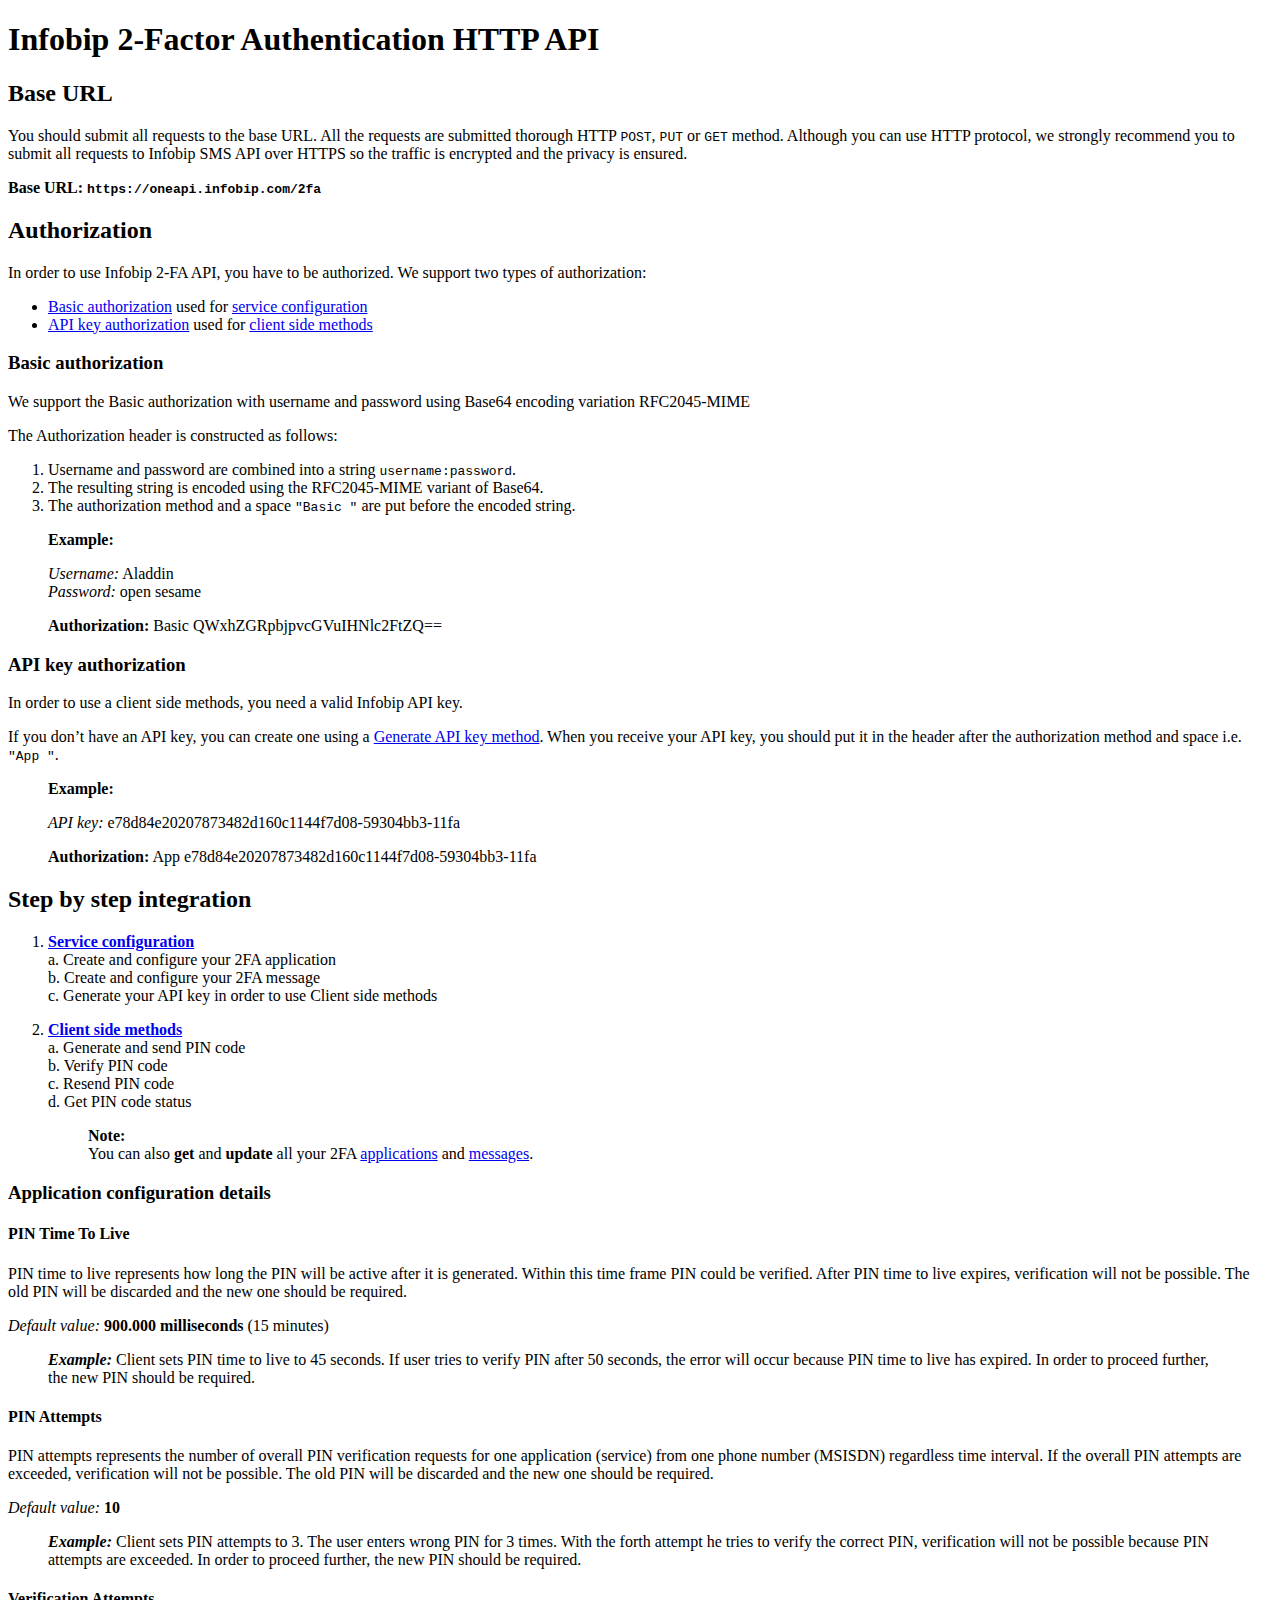
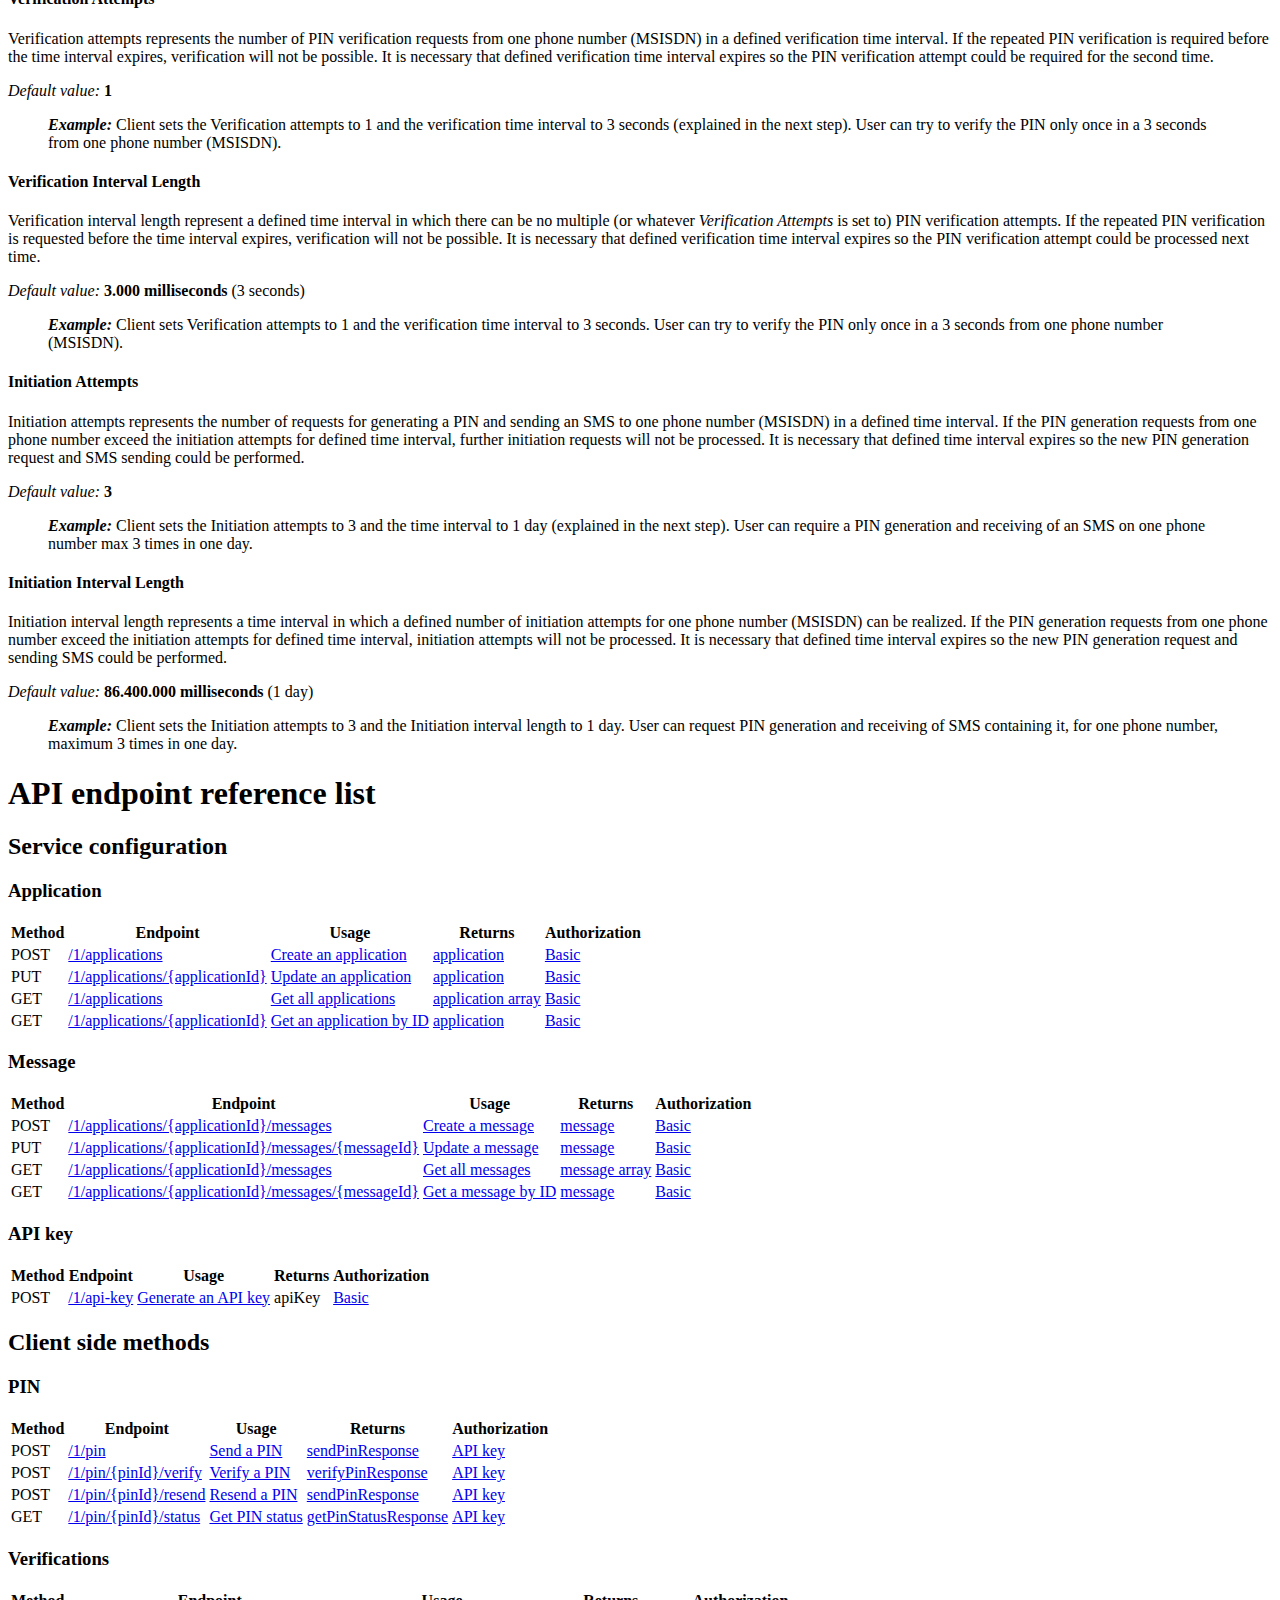
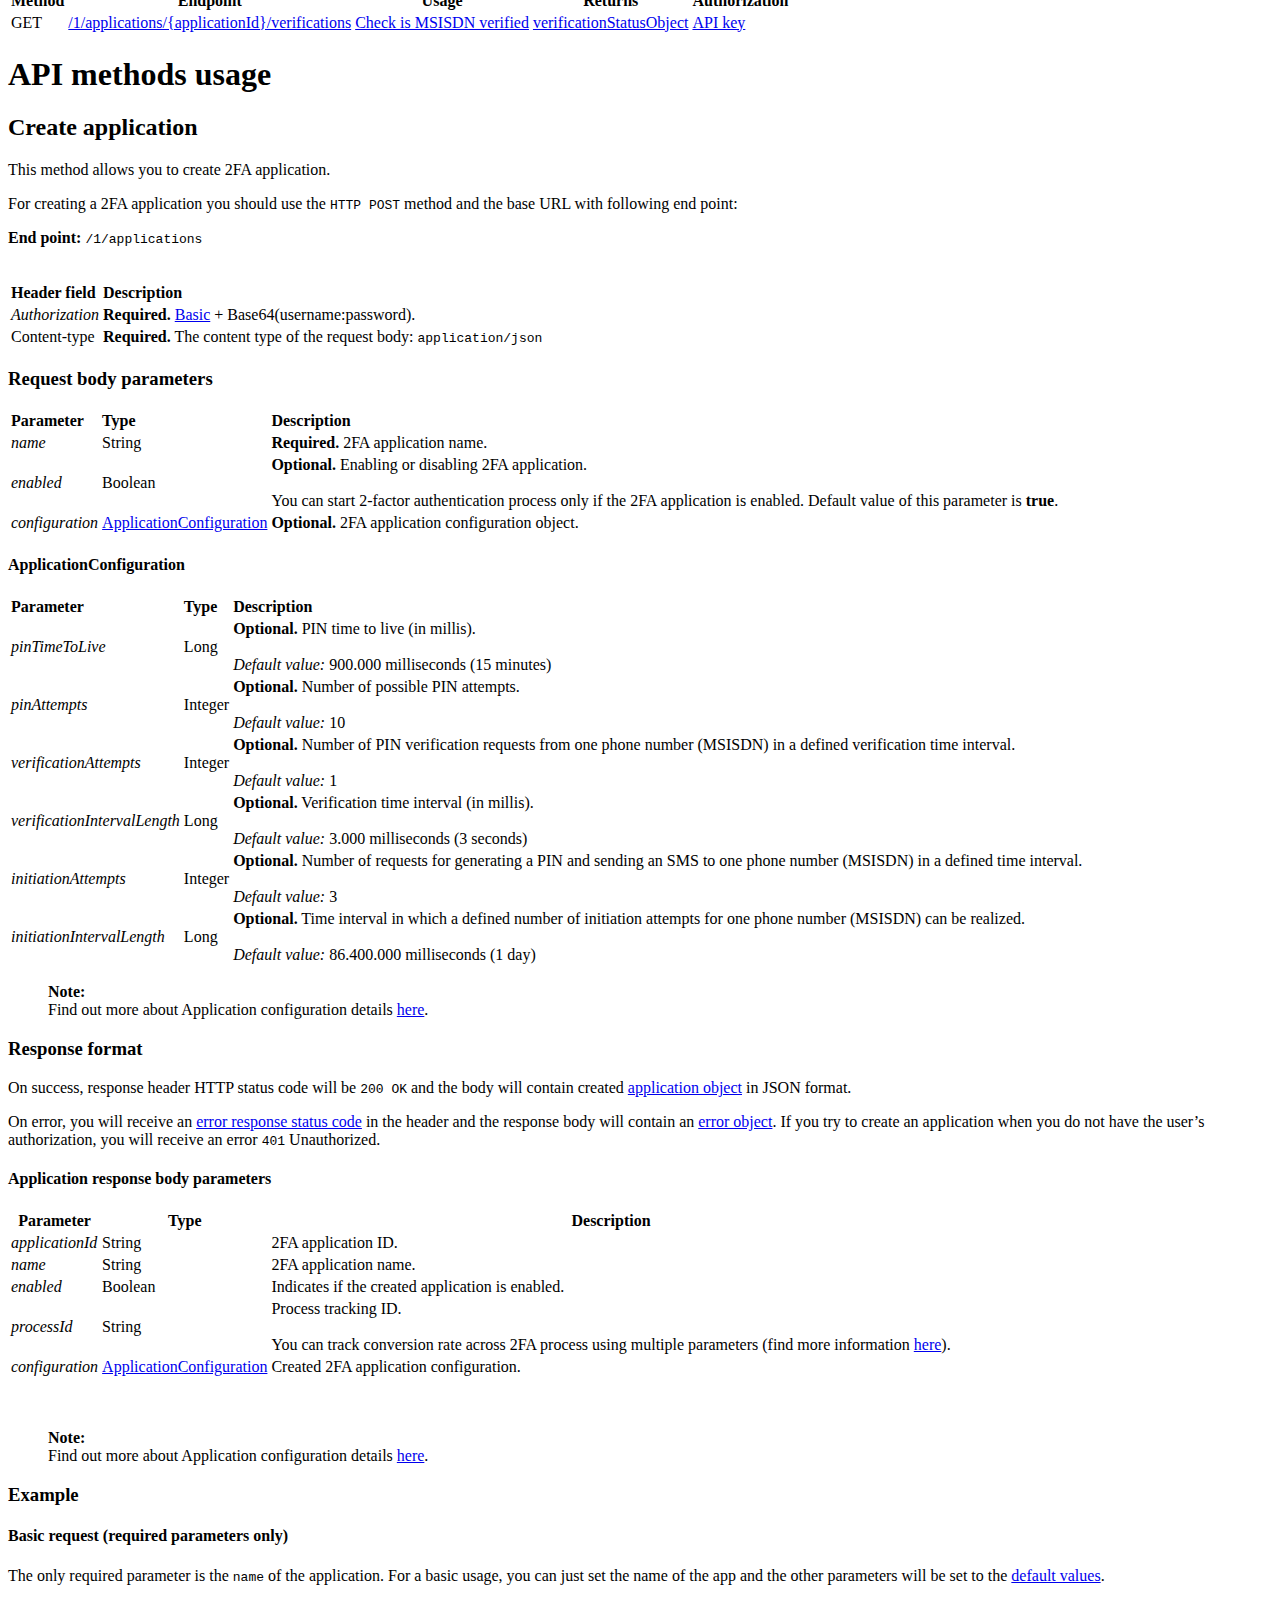
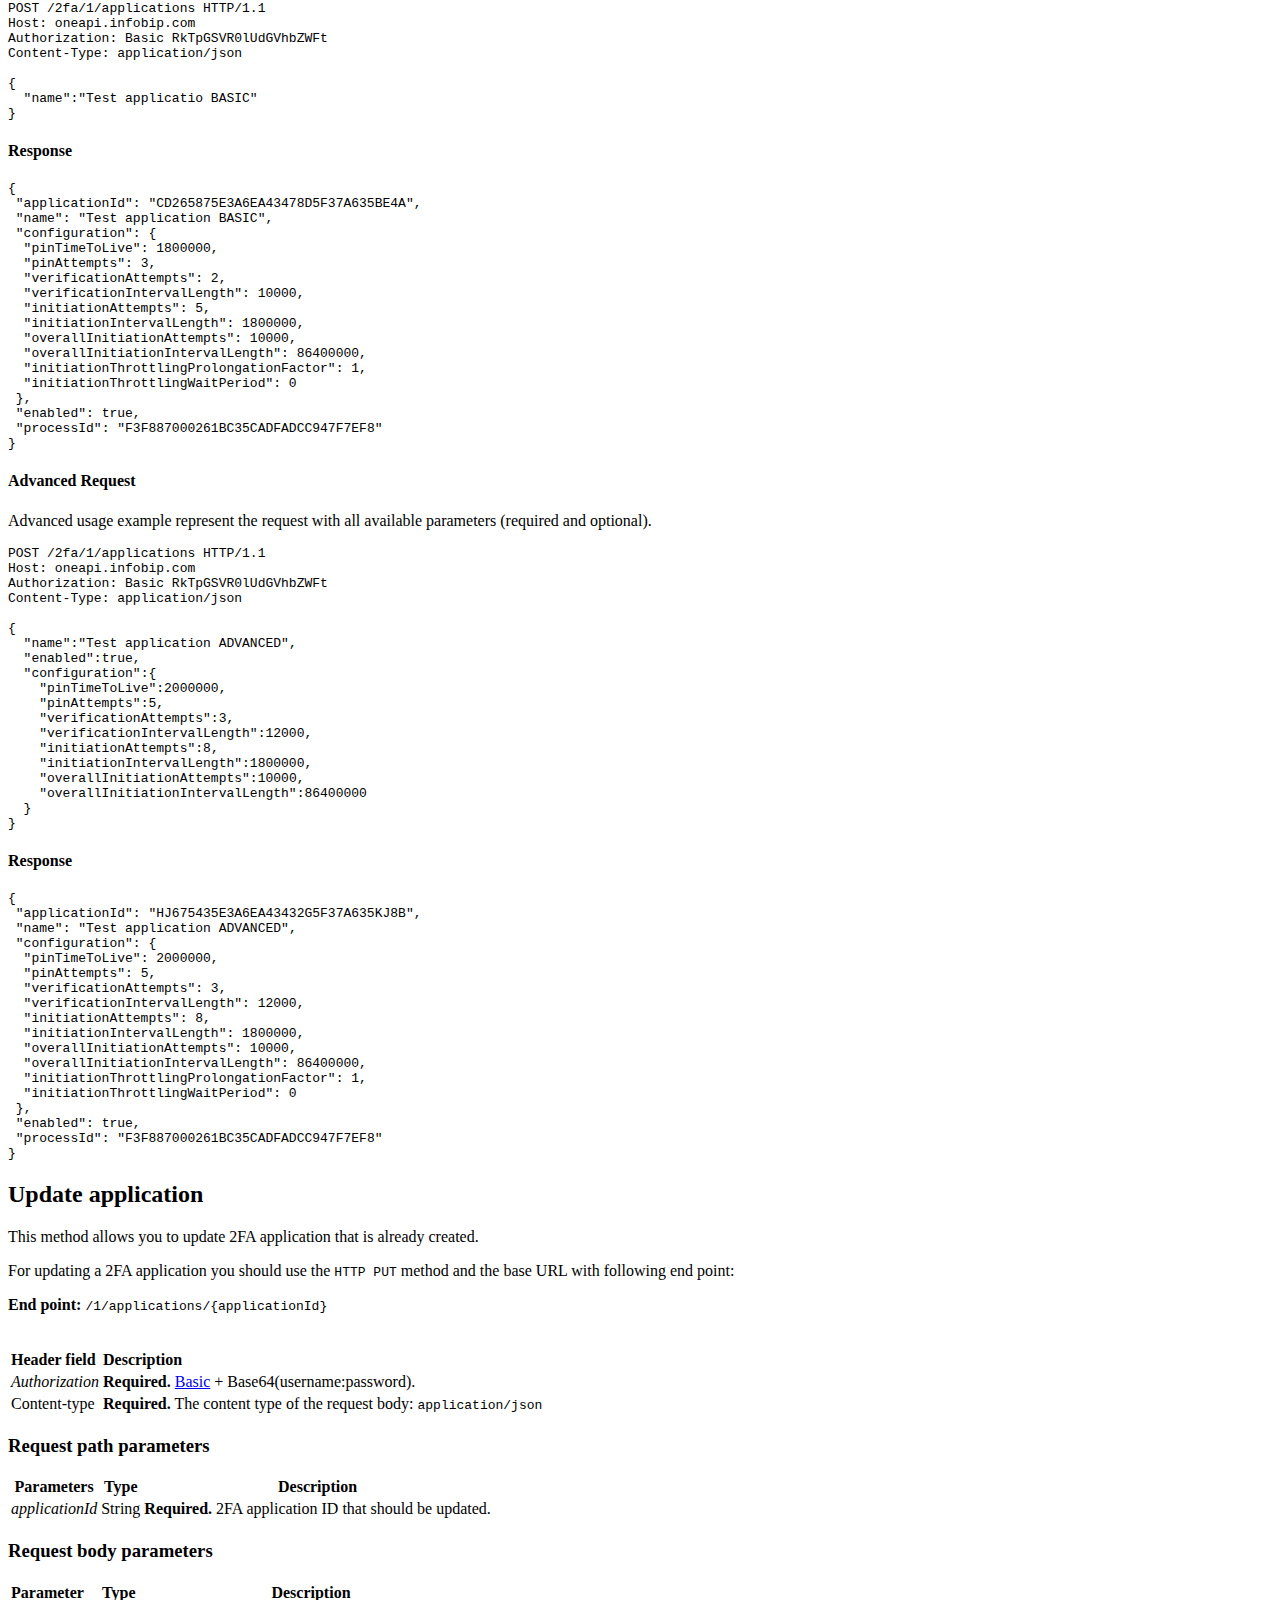
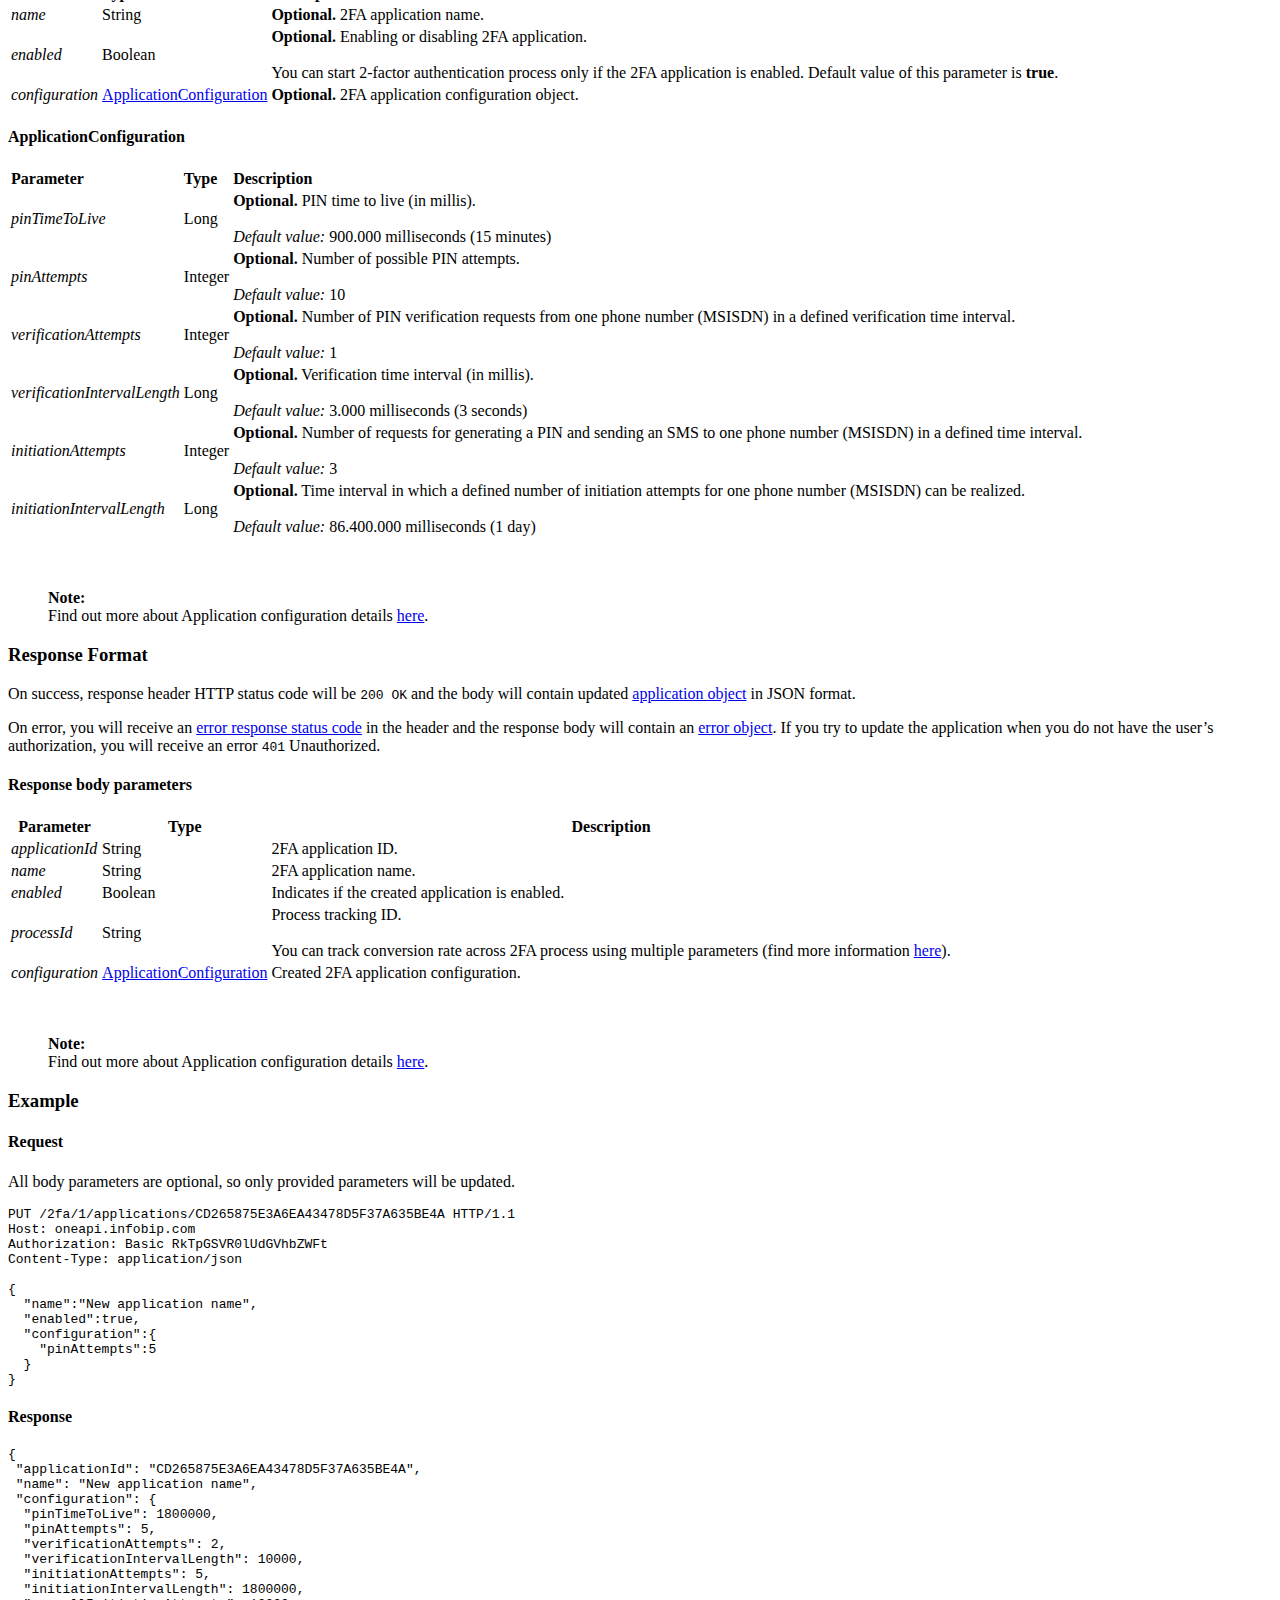
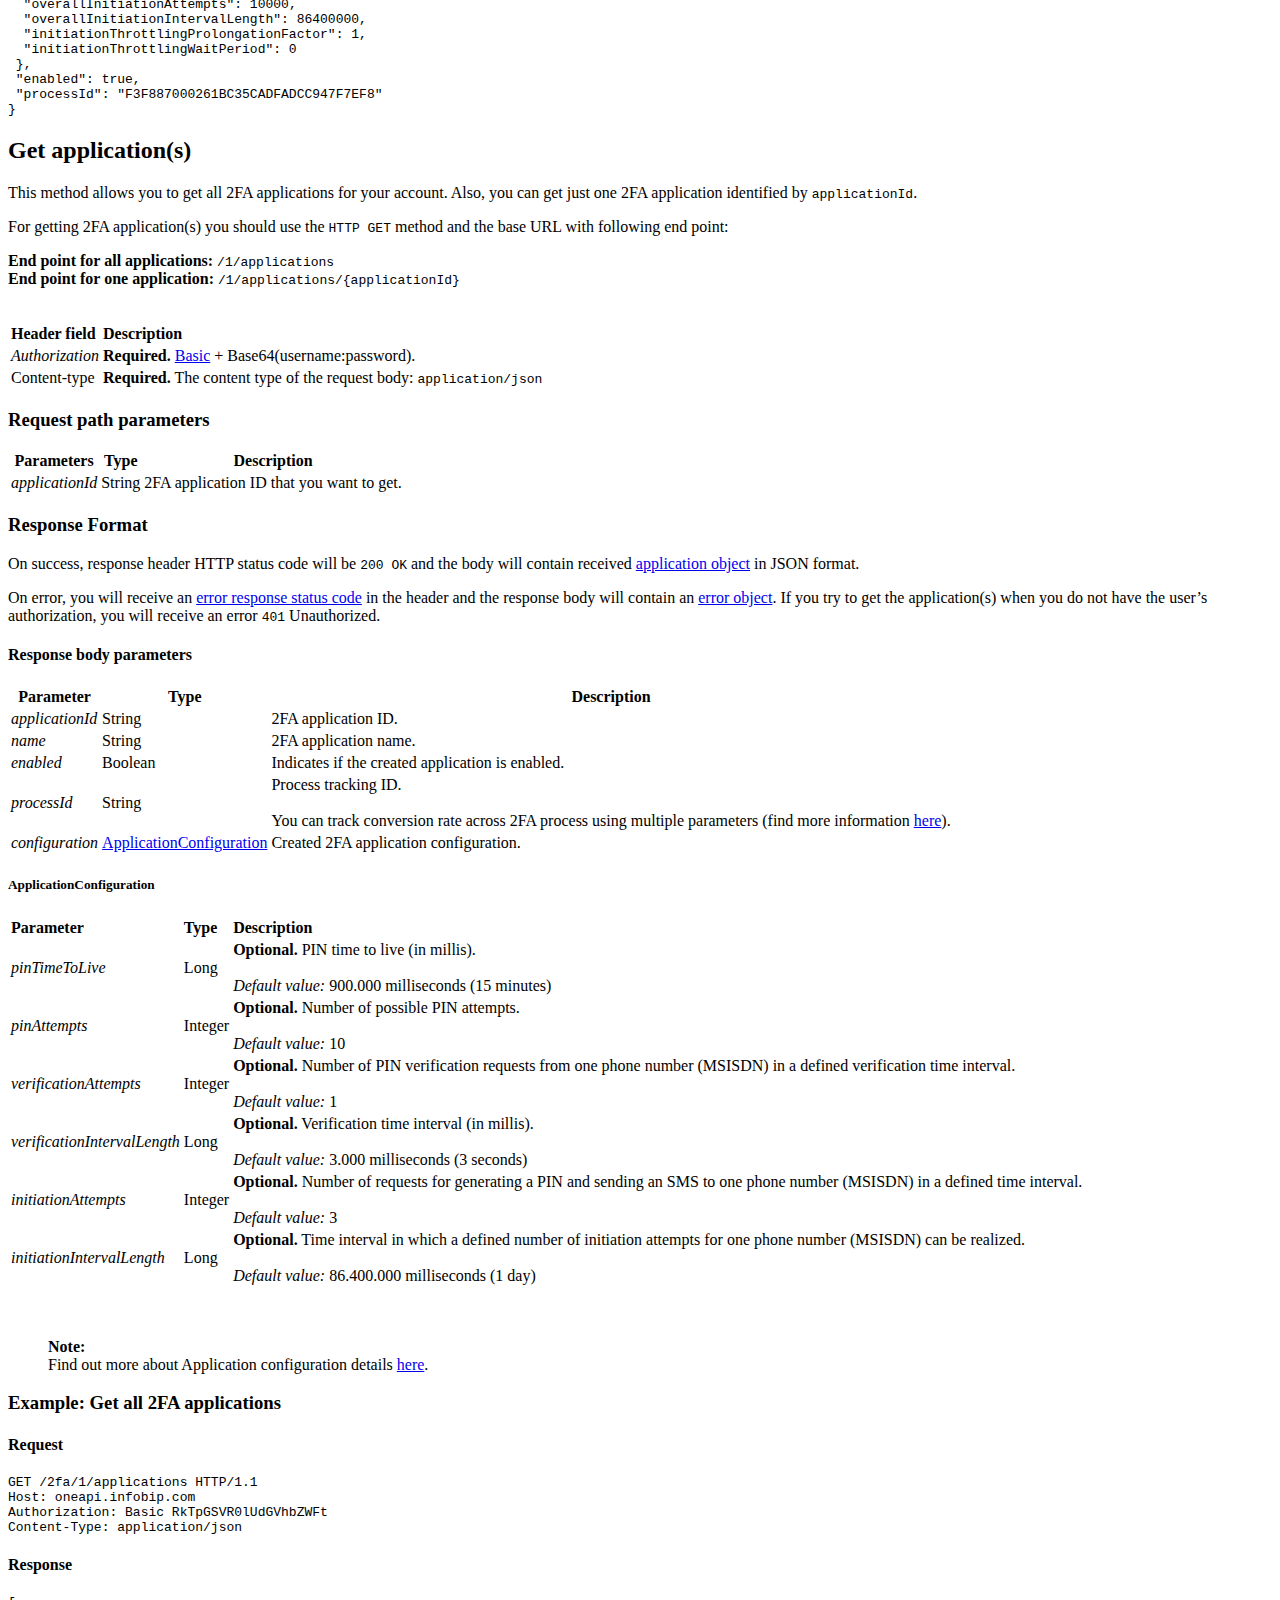
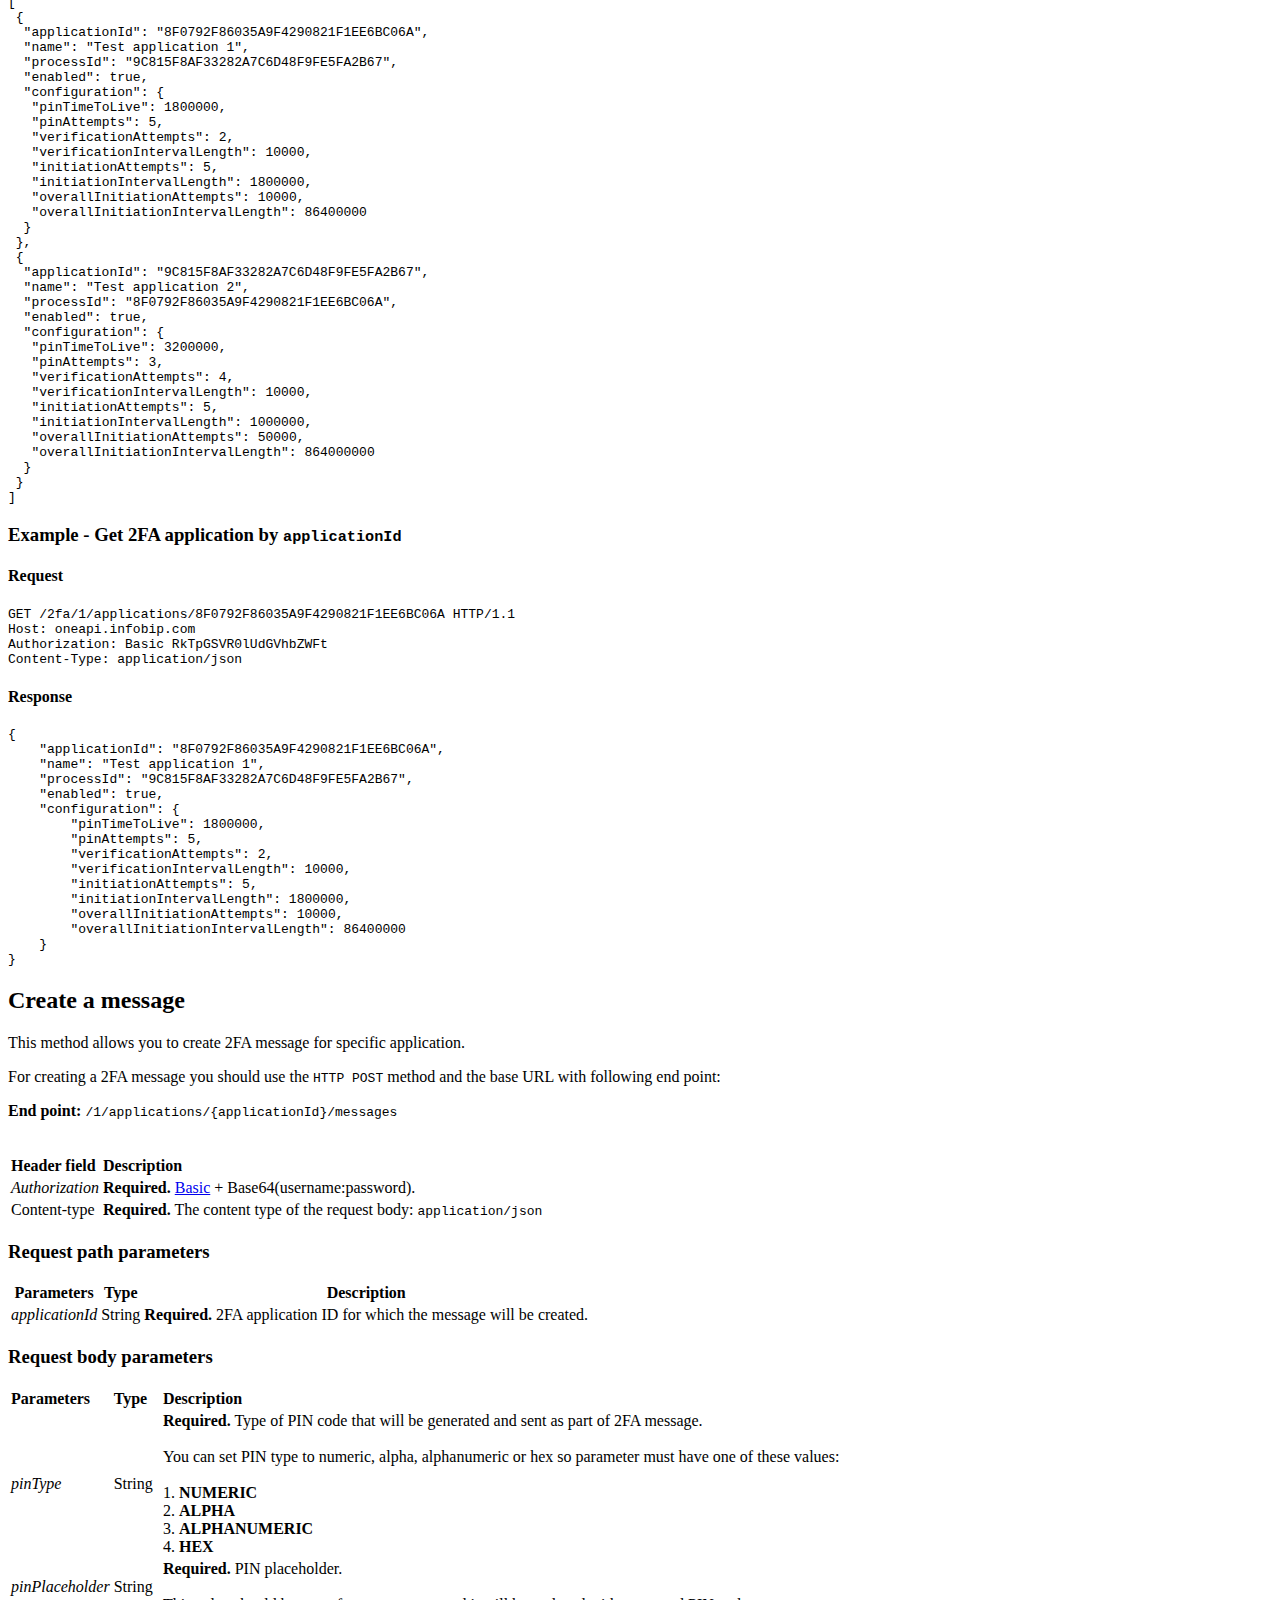
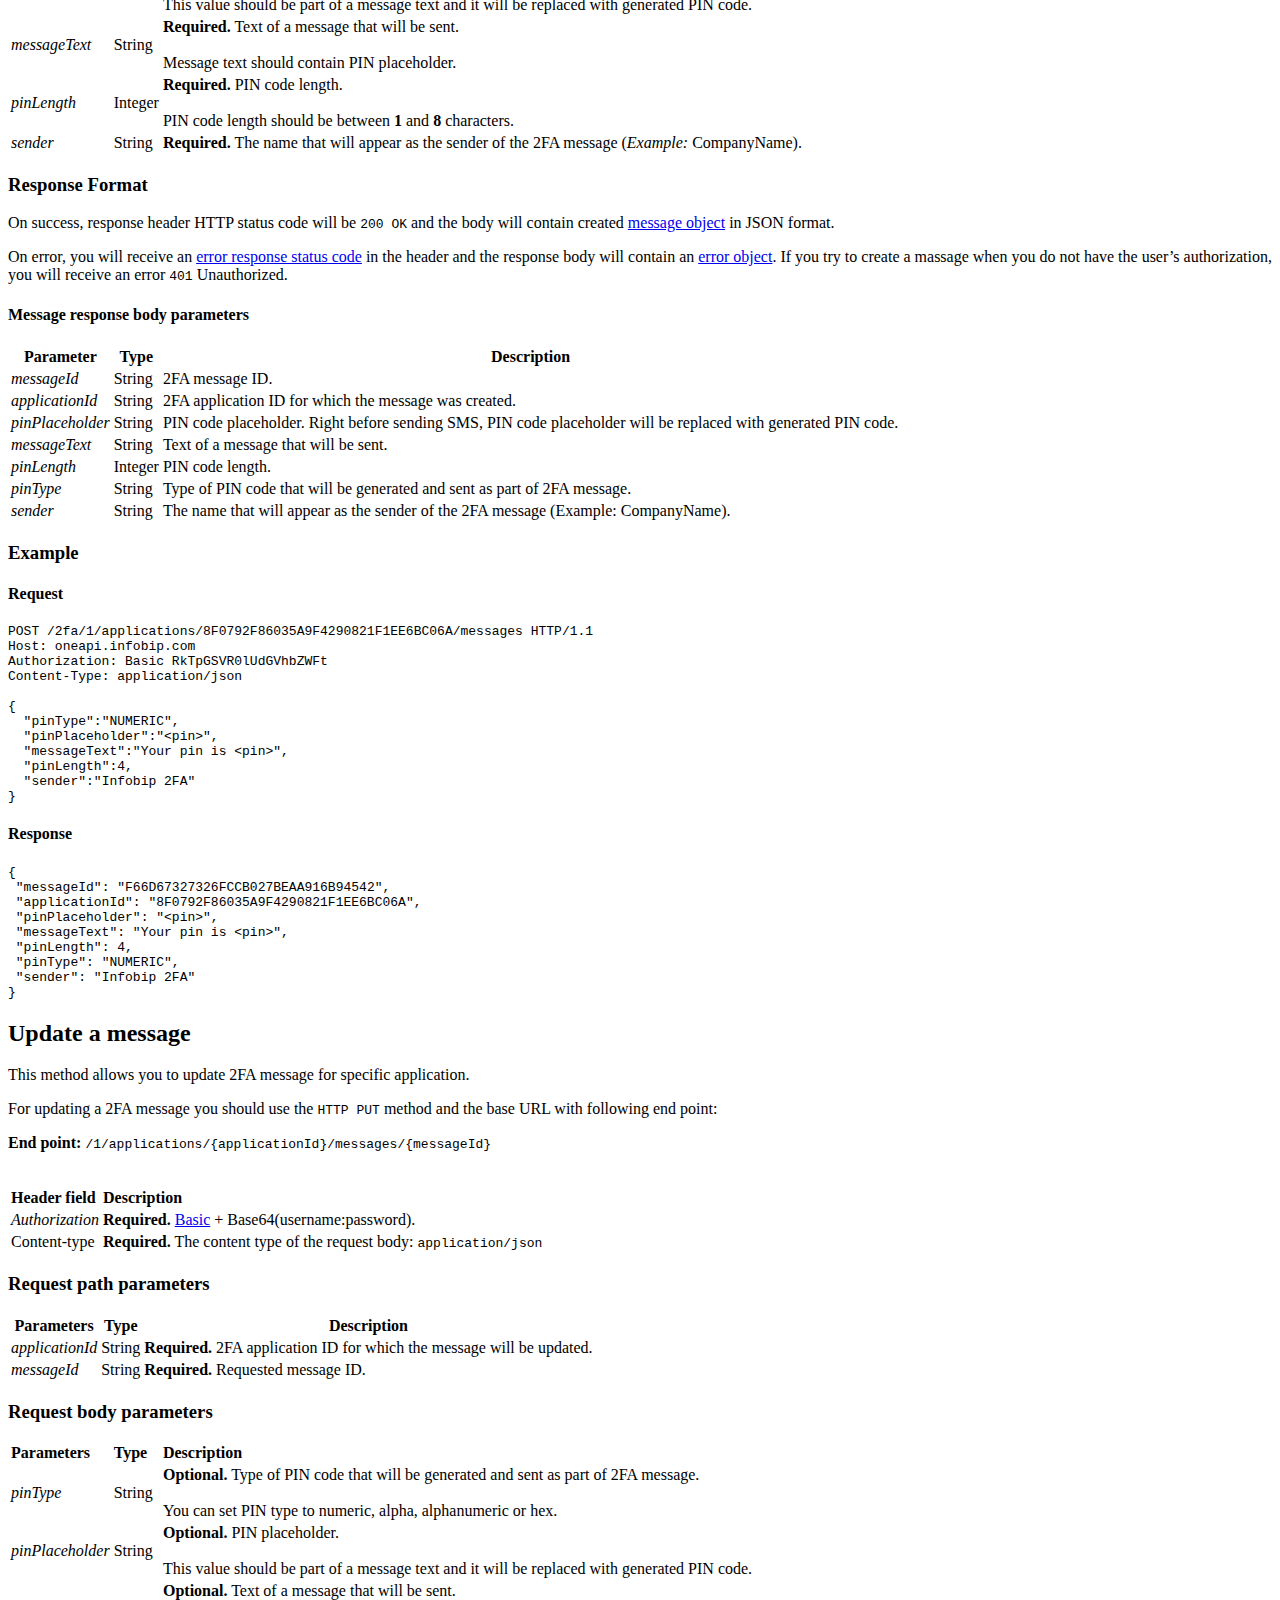
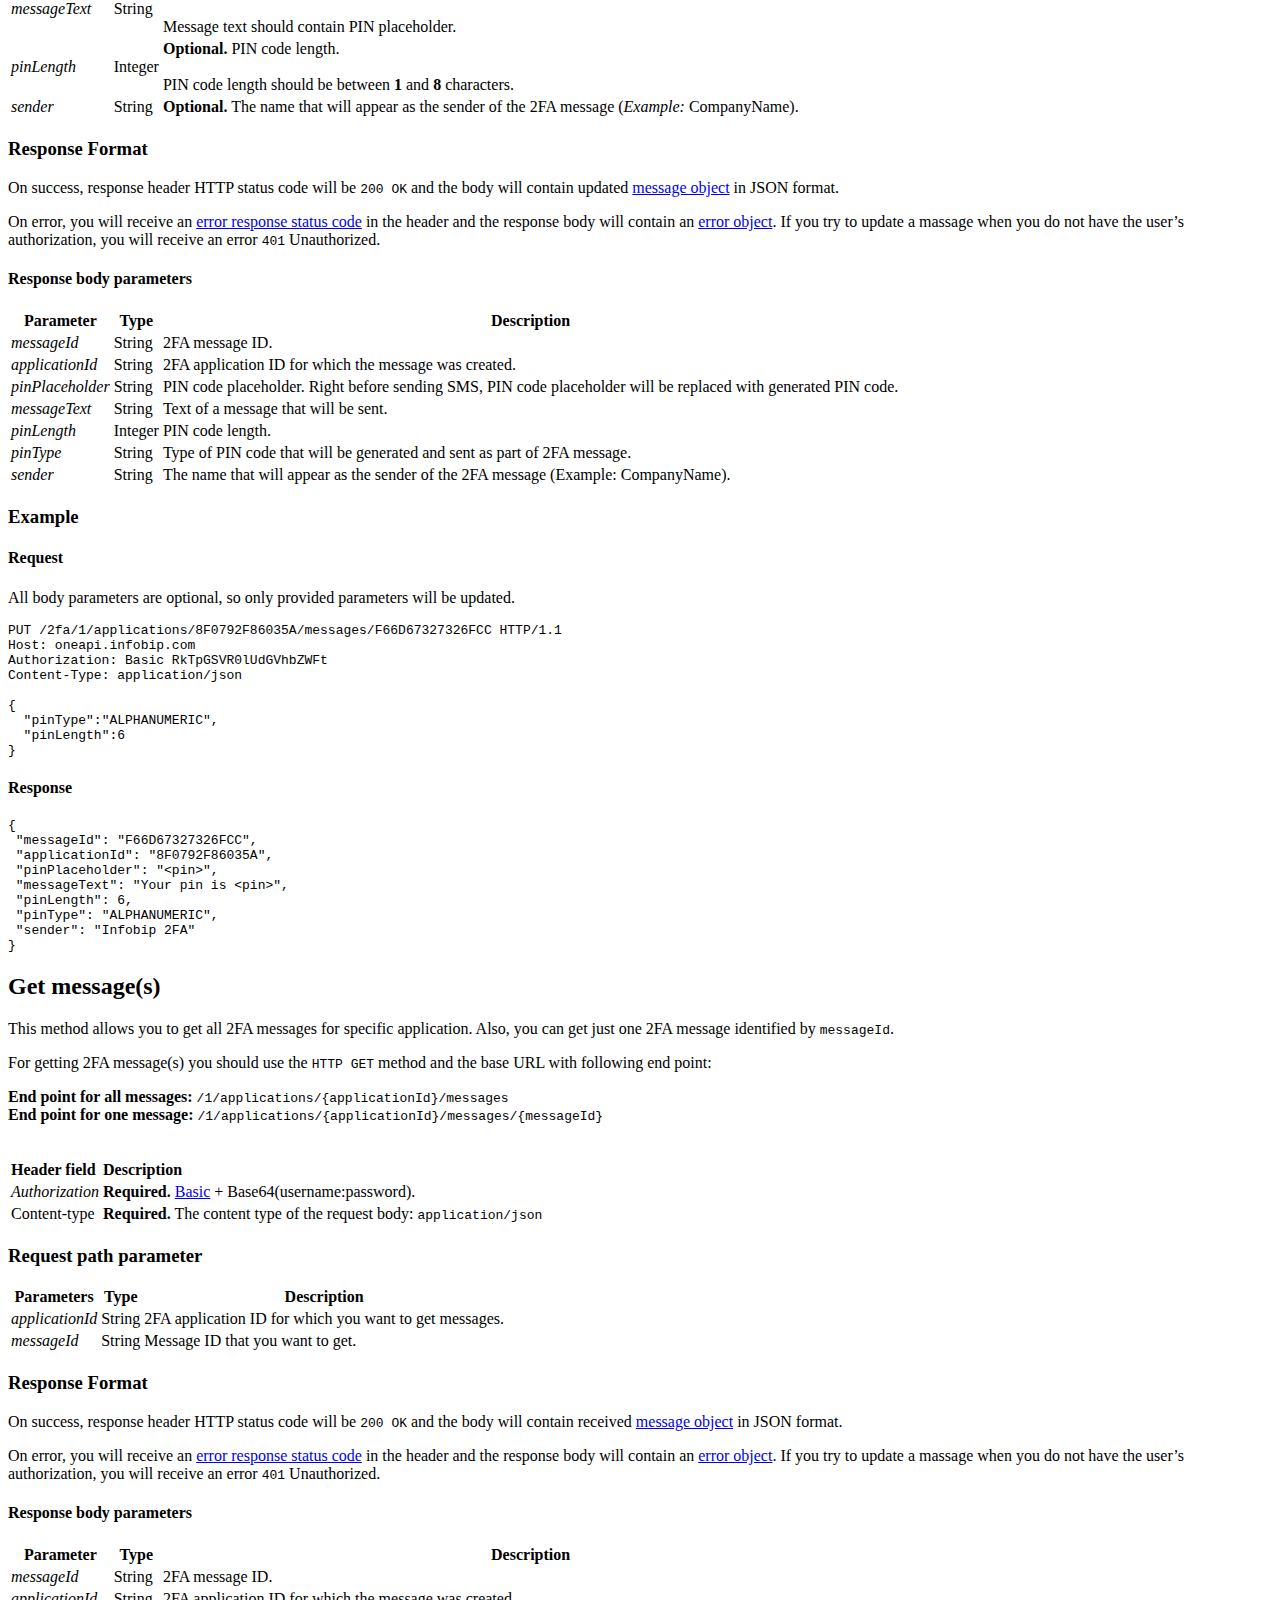
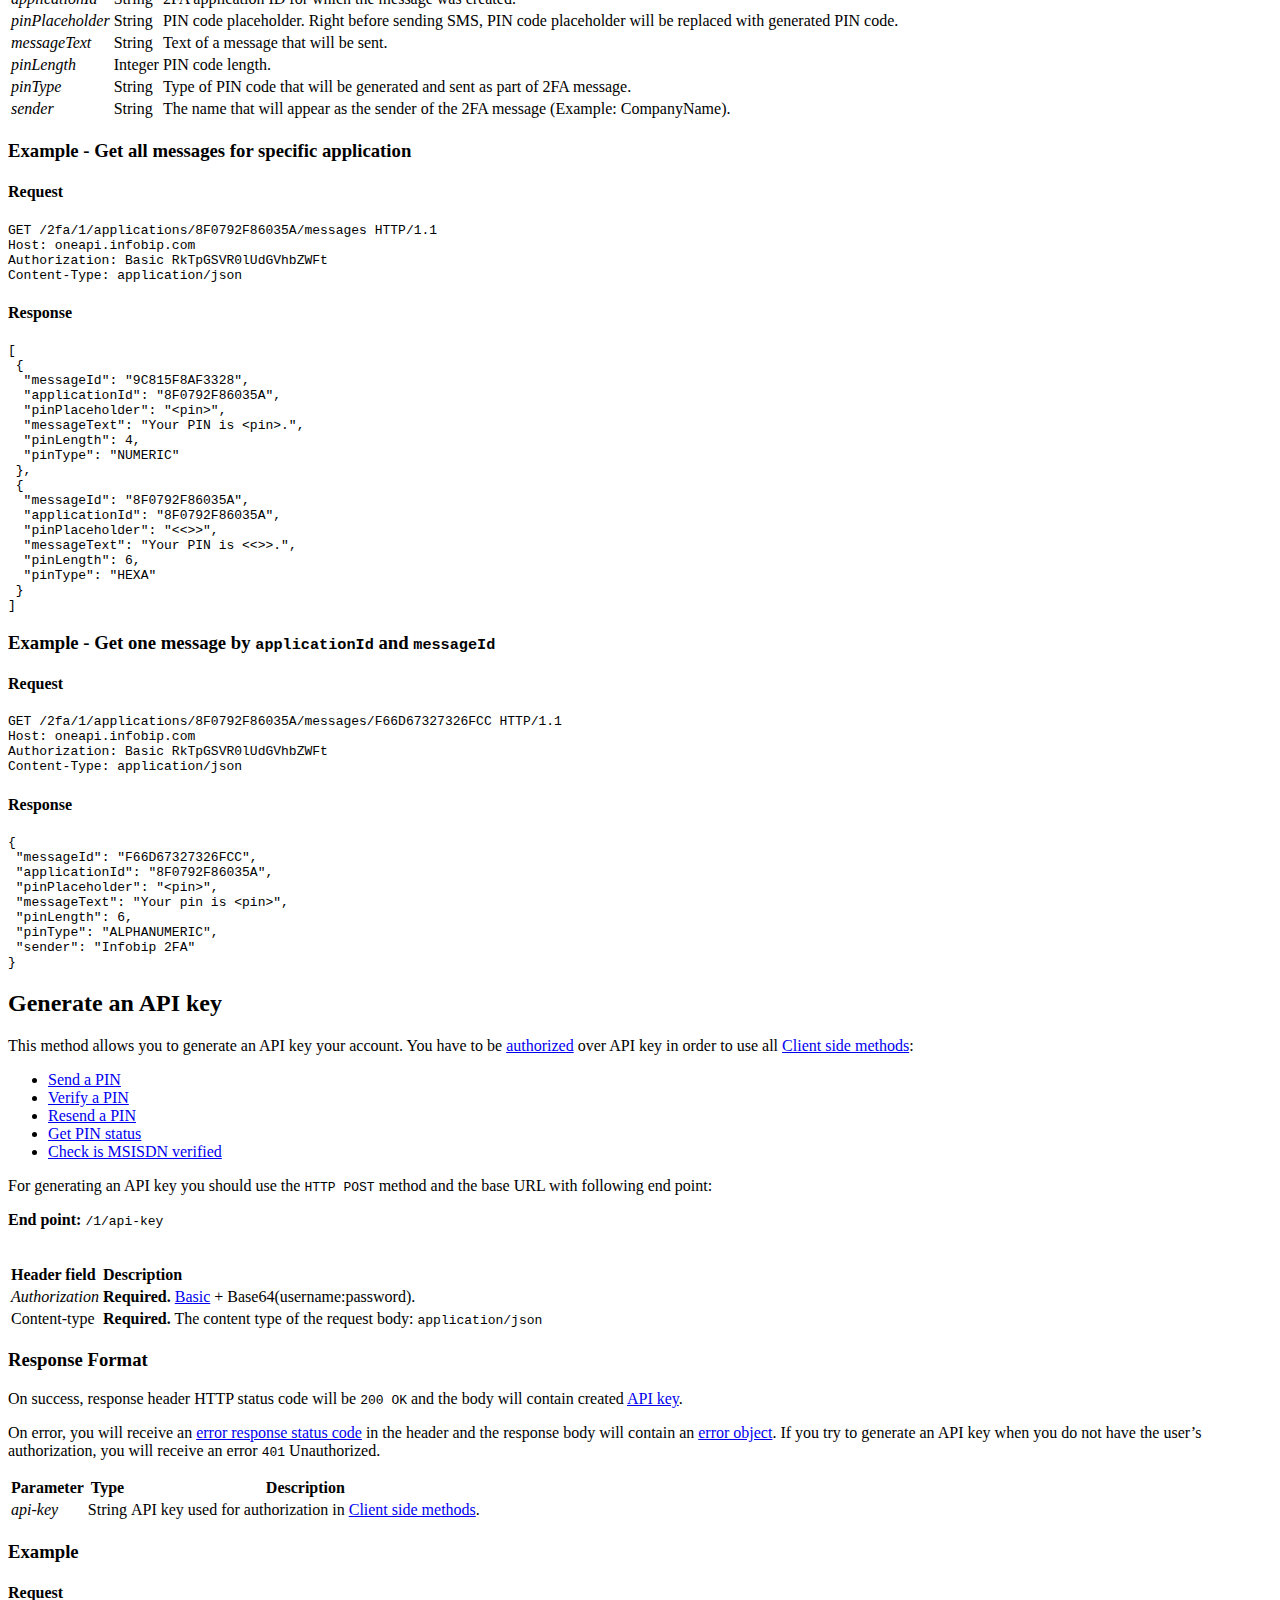
==== http-api.html @ 13fca705 "Added http-api page" ====
<!DOCTYPE html>
<html>
<head>
<meta charset="utf-8">
<meta name="viewport" content="width=device-width, initial-scale=1.0">
<title>Infobip 2-Factor Authentication HTTP API</title>
<link rel="stylesheet" href="https://stackedit.io/res-min/themes/base.css" />
<script type="text/javascript" src="https://cdn.mathjax.org/mathjax/latest/MathJax.js?config=TeX-AMS_HTML"></script>
</head>
<body><div class="container"><h1 id="infobip-2-factor-authentication-api">Infobip 2-Factor Authentication HTTP API</h1>

<h2 id="base-url">Base URL</h2>

<p>You should submit all requests to the base URL. All the requests are submitted thorough HTTP <code>POST</code>, <code>PUT</code> or <code>GET</code> method. Although you can use HTTP protocol, we strongly recommend you to submit all requests to Infobip SMS API over HTTPS so the traffic is encrypted and the privacy is ensured.</p>

<p><strong>Base URL:  <code>https://oneapi.infobip.com/2fa</code></strong></p>

<h2 id="authorization">Authorization</h2>

<p>In order to use Infobip 2-FA API, you have to be authorized. We support two types of authorization:</p>

<ul>
<li><a href="#basic-authorization">Basic authorization</a> used for <a href="#service-configuration">service configuration</a></li>
<li><a href="#api-key-authorization">API key authorization</a> used for <a href="#client-side-methods">client side methods</a></li>
</ul>

<h3 id="basic-authorization">Basic authorization</h3>

<p>We support the Basic authorization with username and password using Base64 encoding variation RFC2045-MIME</p>

<p>The Authorization header is constructed as follows:</p>

<ol>
<li>Username and password are combined into a string <code>username:password</code>.</li>
<li>The resulting string is encoded using the RFC2045-MIME variant of Base64.</li>
<li>The authorization method and a space <code>"Basic "</code> are put before the encoded string.</li>
</ol>

<blockquote>
  <p><strong>Example:</strong></p>
  
  <p><em>Username:</em> Aladdin <br>
  <em>Password:</em> open sesame </p>
  
  <p><strong>Authorization:</strong> Basic QWxhZGRpbjpvcGVuIHNlc2FtZQ==</p>
</blockquote>

<h3 id="api-key-authorization">API key authorization</h3>

<p>In order to use a client side methods, you need a valid Infobip API key. </p>

<p>If you don’t have an API key, you can create one using a <a href="#api-key">Generate API key method</a>.  When you receive your API key, you should put it in the header after the authorization method and space i.e. <code>"App "</code>.</p>

<blockquote>
  <p><strong>Example:</strong></p>
  
  <p><em>API key:</em> e78d84e20207873482d160c1144f7d08-59304bb3-11fa</p>
  
  <p><strong>Authorization:</strong> App e78d84e20207873482d160c1144f7d08-59304bb3-11fa</p>
</blockquote>

<h2 id="step-by-step-integration">Step by step integration</h2>

<ol>
<li><p><strong><a href="#service-configuration">Service configuration</a></strong> <br>
 a. Create and configure your 2FA application <br>
 b. Create and configure your 2FA message <br>
 c. Generate your API key in order to use Client side methods</p></li>
<li><p><strong><a href="#client-side-methods">Client side methods</a></strong> <br>
 a. Generate and send PIN code <br>
 b. Verify PIN code <br>
 c. Resend PIN code <br>
 d. Get PIN code status</p>

<blockquote>
  <p><strong>Note:</strong> <br>
  You can also <strong>get</strong> and <strong>update</strong> all your 2FA <a href="#application">applications</a> and <a href="#message">messages</a>.</p>
</blockquote></li>
</ol>



<h3 id="application-configuration-details">Application configuration details</h3>



<h4 id="pin-time-to-live"><strong>PIN Time To Live</strong></h4>

<p>PIN time to live represents how long the PIN will be active after it is generated. Within this time frame PIN could be verified. After PIN time to live expires, verification will not be possible. The old PIN will be discarded and the new one should be required. </p>

<p><em>Default value:</em> <strong>900.000 milliseconds</strong> (15 minutes)</p>

<blockquote>
  <p><strong><em>Example:</em></strong> Client sets PIN time to live to 45 seconds. If user tries to verify PIN after 50 seconds, the error will occur because PIN time to live has expired. In order to proceed further, the new PIN should be required. </p>
</blockquote>



<h4 id="pin-attempts"><strong>PIN Attempts</strong></h4>

<p>PIN attempts represents the number of overall PIN verification requests for one application (service) from one phone number (MSISDN) regardless time interval. If the overall PIN attempts are exceeded, verification will not be possible. The old PIN will be discarded and the new one should be required.</p>

<p><em>Default value:</em> <strong>10</strong></p>

<blockquote>
  <p><strong><em>Example:</em></strong> Client sets PIN attempts to 3. The user enters wrong PIN for 3 times. With the forth attempt he tries to verify the correct PIN, verification will not be possible because PIN attempts are exceeded. In order to proceed  further, the new PIN should be required. </p>
</blockquote>



<h4 id="verification-attempts"><strong>Verification Attempts</strong></h4>

<p>Verification attempts represents the number of PIN verification requests from one phone number (MSISDN) in a defined verification time interval. If the repeated PIN verification is required before the time interval expires, verification will not be possible. It is necessary that defined verification time interval expires so the PIN verification attempt could be required for the second time. </p>

<p><em>Default value:</em> <strong>1</strong></p>

<blockquote>
  <p><strong><em>Example:</em></strong> Client sets the Verification attempts to 1 and the verification time interval to 3 seconds (explained in the next step). User can try to verify the PIN only once in a 3 seconds from one phone number (MSISDN). </p>
</blockquote>



<h4 id="verification-interval-length"><strong>Verification Interval Length</strong></h4>

<p>Verification interval length represent a defined time interval in which there can be no multiple (or whatever <em>Verification Attempts</em> is set to) PIN verification attempts. If the repeated PIN verification is requested before the time interval expires, verification will not be possible. It is necessary that defined verification time interval expires so the PIN verification attempt could be processed next time. </p>

<p><em>Default value:</em> <strong>3.000 milliseconds</strong> (3 seconds)</p>

<blockquote>
  <p><strong><em>Example:</em></strong> Client sets Verification attempts to 1 and the verification time interval to 3 seconds. User can try to verify the PIN only once in a 3 seconds from one phone number (MSISDN).</p>
</blockquote>



<h4 id="initiation-attempts"><strong>Initiation Attempts</strong></h4>

<p>Initiation attempts represents the number of requests for generating a PIN and sending an SMS to one phone number (MSISDN) in a defined time interval. If the PIN generation requests from one phone number exceed the initiation attempts for defined time interval, further initiation requests will not be processed. It is necessary that defined time interval expires so the new PIN generation request and SMS sending could be performed.</p>

<p><em>Default value:</em> <strong>3</strong></p>

<blockquote>
  <p><strong><em>Example:</em></strong> Client sets the Initiation attempts to 3 and the time interval to 1 day (explained in the next step). User can require a PIN generation and receiving of an SMS on one phone number max 3 times in one day. </p>
</blockquote>



<h4 id="initiation-interval-length"><strong>Initiation Interval Length</strong></h4>

<p>Initiation interval length represents a time interval in which a defined number of initiation attempts for one phone number (MSISDN) can be realized. If the PIN generation requests from one phone number exceed the initiation attempts for defined time interval, initiation attempts will not be processed. It is necessary that defined time interval expires so the new PIN generation request and sending SMS could be performed.</p>

<p><em>Default value:</em> <strong>86.400.000 milliseconds</strong> (1 day)</p>

<blockquote>
  <p><strong><em>Example:</em></strong> Client sets the Initiation attempts to 3 and the Initiation interval length to 1 day. User can request PIN generation and receiving of SMS containing it, for one phone number, maximum 3 times in one day. </p>
</blockquote>



<h1 id="api-endpoint-reference-list">API endpoint reference list</h1>



<h2 id="service-configuration">Service configuration</h2>



<h3 id="application">Application</h3>

<table>
<thead>
<tr>
  <th>Method</th>
  <th>Endpoint</th>
  <th>Usage</th>
  <th>Returns</th>
  <th>Authorization</th>
</tr>
</thead>
<tbody><tr>
  <td>POST</td>
  <td><a href="#create-application">/1/applications</a></td>
  <td><a href="#create-application">Create an application</a></td>
  <td><a href="#application-response-body-parameters">application</a></td>
  <td><a href="#basic-authorization">Basic</a></td>
</tr>
<tr>
  <td>PUT</td>
  <td><a href="#update-application">/1/applications/{applicationId}</a></td>
  <td><a href="#update-application">Update an application</a></td>
  <td><a href="#application-response-body-parameters">application</a></td>
  <td><a href="#basic-authorization">Basic</a></td>
</tr>
<tr>
  <td>GET</td>
  <td><a href="#get-applications">/1/applications</a></td>
  <td><a href="#get-applications">Get all applications</a></td>
  <td><a href="#application-response-body-parameters">application array</a></td>
  <td><a href="#basic-authorization">Basic</a></td>
</tr>
<tr>
  <td>GET</td>
  <td><a href="#get-applications">/1/applications/{applicationId}</a></td>
  <td><a href="#get-applications">Get an application by ID</a></td>
  <td><a href="#application-response-body-parameters">application</a></td>
  <td><a href="#basic-authorization">Basic</a></td>
</tr>
</tbody></table>




<h3 id="message">Message</h3>

<table>
<thead>
<tr>
  <th>Method</th>
  <th>Endpoint</th>
  <th>Usage</th>
  <th>Returns</th>
  <th>Authorization</th>
</tr>
</thead>
<tbody><tr>
  <td>POST</td>
  <td><a href="#create-a-message">/1/applications/{applicationId}/messages</a></td>
  <td><a href="#create-a-message">Create a message</a></td>
  <td><a href="#message-response-body-parameters">message</a></td>
  <td><a href="#basic-authorization">Basic</a></td>
</tr>
<tr>
  <td>PUT</td>
  <td><a href="#update-a-message">/1/applications/{applicationId}/messages/{messageId}</a></td>
  <td><a href="#update-a-message">Update a message</a></td>
  <td><a href="#message-response-body-parameters">message</a></td>
  <td><a href="#basic-authorization">Basic</a></td>
</tr>
<tr>
  <td>GET</td>
  <td><a href="#get-messages">/1/applications/{applicationId}/messages</a></td>
  <td><a href="#get-messages">Get all messages</a></td>
  <td><a href="#message-response-body-parameters">message array</a></td>
  <td><a href="#basic-authorization">Basic</a></td>
</tr>
<tr>
  <td>GET</td>
  <td><a href="#get-messages">/1/applications/{applicationId}/messages/{messageId}</a></td>
  <td><a href="#get-messages">Get a message by ID</a></td>
  <td><a href="#message-response-body-parameters">message</a></td>
  <td><a href="#basic-authorization">Basic</a></td>
</tr>
</tbody></table>




<h3 id="api-key">API key</h3>

<table>
<thead>
<tr>
  <th>Method</th>
  <th>Endpoint</th>
  <th>Usage</th>
  <th>Returns</th>
  <th>Authorization</th>
</tr>
</thead>
<tbody><tr>
  <td>POST</td>
  <td><a href="#generate-an-api-key">/1/api-key</a></td>
  <td><a href="#generate-an-api-key">Generate an API key</a></td>
  <td>apiKey</td>
  <td><a href="#basic-authorization">Basic</a></td>
</tr>
</tbody></table>




<h2 id="client-side-methods">Client side methods</h2>



<h3 id="pin">PIN</h3>

<table>
<thead>
<tr>
  <th>Method</th>
  <th>Endpoint</th>
  <th>Usage</th>
  <th>Returns</th>
  <th>Authorization</th>
</tr>
</thead>
<tbody><tr>
  <td>POST</td>
  <td><a href="#send-a-pin">/1/pin</a></td>
  <td><a href="#send-a-pin">Send a PIN</a></td>
  <td><a href="#send-a-pin-response">sendPinResponse</a></td>
  <td><a href="#api-key-authorization">API key</a></td>
</tr>
<tr>
  <td>POST</td>
  <td><a href="#verify-a-pin">/1/pin/{pinId}/verify</a></td>
  <td><a href="#verify-a-pin">Verify a PIN</a></td>
  <td><a href="#verify-pin-response">verifyPinResponse</a></td>
  <td><a href="#api-key-authorization">API key</a></td>
</tr>
<tr>
  <td>POST</td>
  <td><a href="#resend-a-pin">/1/pin/{pinId}/resend</a></td>
  <td><a href="#resend-a-pin">Resend a PIN</a></td>
  <td><a href="#resend-pin-response">sendPinResponse</a></td>
  <td><a href="#api-key-authorization">API key</a></td>
</tr>
<tr>
  <td>GET</td>
  <td><a href="#get-pin-status">/1/pin/{pinId}/status</a></td>
  <td><a href="#get-pin-status">Get PIN status</a></td>
  <td><a href="#get-pin-status-response">getPinStatusResponse</a></td>
  <td><a href="#api-key-authorization">API key</a></td>
</tr>
</tbody></table>




<h3 id="verifications">Verifications</h3>

<table>
<thead>
<tr>
  <th>Method</th>
  <th>Endpoint</th>
  <th>Usage</th>
  <th>Returns</th>
  <th>Authorization</th>
</tr>
</thead>
<tbody><tr>
  <td>GET</td>
  <td><a href="#check-is-msisdn-verified">/1/applications/{applicationId}/verifications</a></td>
  <td><a href="#check-is-msisdn-verified">Check is MSISDN verified</a></td>
  <td><a href="#check-verification-status-response">verificationStatusObject</a></td>
  <td><a href="#api-key-authorization">API key</a></td>
</tr>
</tbody></table>




<h1 id="api-methods-usage">API methods usage</h1>



<h2 id="create-application">Create application</h2>

<p>This method allows you to create 2FA application.</p>

<p>For creating a 2FA application you should use the <code>HTTP POST</code> method and the base URL with following end point:</p>

<p><strong>End point:</strong> <code>/1/applications</code> <br>
<br></p>

<table>
<thead>
<tr>
  <th align="left">Header field</th>
  <th align="left">Description</th>
</tr>
</thead>
<tbody><tr>
  <td align="left"><em>Authorization</em></td>
  <td align="left"><strong>Required.</strong> <a href="#basic-authorization">Basic</a> + Base64(username:password).</td>
</tr>
<tr>
  <td align="left">Content-type</td>
  <td align="left"><strong>Required.</strong> The content type of the request body: <code>application/json</code></td>
</tr>
</tbody></table>




<h3 id="request-body-parameters">Request body parameters</h3>

<table>
<thead>
<tr>
  <th align="left">Parameter</th>
  <th align="left">Type</th>
  <th align="left">Description</th>
</tr>
</thead>
<tbody><tr>
  <td align="left"><em>name</em></td>
  <td align="left">String</td>
  <td align="left"><strong>Required.</strong> 2FA application name.</td>
</tr>
<tr>
  <td align="left"><em>enabled</em></td>
  <td align="left">Boolean</td>
  <td align="left"><strong>Optional.</strong> Enabling or disabling 2FA application. <br><br> You can start 2-factor authentication process only if the 2FA application is enabled. Default value of this parameter is <strong>true</strong>.</td>
</tr>
<tr>
  <td align="left"><em>configuration</em></td>
  <td align="left"><a href="#applicationconfiguration">ApplicationConfiguration</a></td>
  <td align="left"><strong>Optional.</strong>  2FA application configuration object.</td>
</tr>
</tbody></table>




<h4 id="applicationconfiguration">ApplicationConfiguration</h4>

<table>
<thead>
<tr>
  <th align="left">Parameter</th>
  <th align="left">Type</th>
  <th align="left">Description</th>
</tr>
</thead>
<tbody><tr>
  <td align="left"><em>pinTimeToLive</em></td>
  <td align="left">Long</td>
  <td align="left"><strong>Optional.</strong> PIN time to live (in millis).<br><br><em>Default value:</em> 900.000 milliseconds (15 minutes)</td>
</tr>
<tr>
  <td align="left"><em>pinAttempts</em></td>
  <td align="left">Integer</td>
  <td align="left"><strong>Optional.</strong> Number of possible PIN attempts.<br><br><em>Default value:</em> 10</td>
</tr>
<tr>
  <td align="left"><em>verificationAttempts</em></td>
  <td align="left">Integer</td>
  <td align="left"><strong>Optional.</strong> Number of PIN verification requests from one phone number (MSISDN) in a defined verification time interval.<br><br><em>Default value:</em> 1</td>
</tr>
<tr>
  <td align="left"><em>verificationIntervalLength</em></td>
  <td align="left">Long</td>
  <td align="left"><strong>Optional.</strong> Verification time interval (in millis).<br><br><em>Default value:</em> 3.000 milliseconds (3 seconds)</td>
</tr>
<tr>
  <td align="left"><em>initiationAttempts</em></td>
  <td align="left">Integer</td>
  <td align="left"><strong>Optional.</strong> Number of requests for generating a PIN and sending an SMS to one phone number (MSISDN) in a defined time interval.<br><br><em>Default value:</em> 3</td>
</tr>
<tr>
  <td align="left"><em>initiationIntervalLength</em></td>
  <td align="left">Long</td>
  <td align="left"><strong>Optional.</strong> Time interval in which a defined number of initiation attempts for one phone number (MSISDN) can be realized.<br><br><em>Default value:</em> 86.400.000 milliseconds (1 day)</td>
</tr>
</tbody></table>


<blockquote>
  <p><strong>Note:</strong> <br>
  Find out more about Application configuration details <a href="#application-configuration-details">here</a>.</p>
</blockquote>



<h3 id="response-format">Response format</h3>

<p>On success, response header HTTP status code will be <code>200 OK</code>  and the body will contain created <a href="#application-response-body-parameters">application object</a> in JSON format. </p>

<p>On error, you will receive an <a href="#response-status-codes">error response status code</a> in the header and the response body will contain an <a href="#error-object">error object</a>. If you try to create an application when you do not have the user’s authorization, you will receive an error <code>401</code> Unauthorized.</p>



<h4 id="application-response-body-parameters">Application response body parameters</h4>

<table>
<thead>
<tr>
  <th>Parameter</th>
  <th>Type</th>
  <th>Description</th>
</tr>
</thead>
<tbody><tr>
  <td><em>applicationId</em></td>
  <td>String</td>
  <td>2FA application ID.</td>
</tr>
<tr>
  <td><em>name</em></td>
  <td>String</td>
  <td>2FA application name.</td>
</tr>
<tr>
  <td><em>enabled</em></td>
  <td>Boolean</td>
  <td>Indicates if the created application is enabled.</td>
</tr>
<tr>
  <td><em>processId</em></td>
  <td>String</td>
  <td>Process tracking ID. <br><br>You can track conversion rate across 2FA process using multiple parameters (find more information <a href="http://developer.infobip.com/api#!/ConversionRate" title="Conversion rates">here</a>).</td>
</tr>
<tr>
  <td><em>configuration</em></td>
  <td><a href="#applicationconfiguration">ApplicationConfiguration</a></td>
  <td>Created 2FA application configuration.</td>
</tr>
</tbody></table>


<p><br></p>

<blockquote>
  <p><strong>Note:</strong> <br>
  Find out more about Application configuration details <a href="#application-configuration-details">here</a>.</p>
</blockquote>



<h3 id="example">Example</h3>



<h4 id="basic-request-required-parameters-only">Basic request (required parameters only)</h4>

<p>The only required parameter is the <code>name</code> of the application. For a basic usage, you can just set the name of the app and the other parameters will be set to the <a href="#application-configuration-details">default values</a>.</p>



<pre class="prettyprint"><code class=" hljs http"><span class="hljs-request">POST <span class="hljs-string">/2fa/1/applications</span> HTTP/1.1</span>
<span class="hljs-attribute">Host</span>: <span class="hljs-string">oneapi.infobip.com</span>
<span class="hljs-attribute">Authorization</span>: <span class="hljs-string">Basic RkTpGSVR0lUdGVhbZWFt</span>
<span class="hljs-attribute">Content-Type</span>: <span class="hljs-string">application/json</span>

<span class="json">{
  "<span class="hljs-attribute">name</span>":<span class="hljs-value"><span class="hljs-string">"Test applicatio BASIC"</span>
</span>}</span></code></pre>



<h4 id="response">Response</h4>



<pre class="prettyprint"><code class=" hljs json">{
 "<span class="hljs-attribute">applicationId</span>": <span class="hljs-value"><span class="hljs-string">"CD265875E3A6EA43478D5F37A635BE4A"</span></span>,
 "<span class="hljs-attribute">name</span>": <span class="hljs-value"><span class="hljs-string">"Test application BASIC"</span></span>,
 "<span class="hljs-attribute">configuration</span>": <span class="hljs-value">{
  "<span class="hljs-attribute">pinTimeToLive</span>": <span class="hljs-value"><span class="hljs-number">1800000</span></span>,
  "<span class="hljs-attribute">pinAttempts</span>": <span class="hljs-value"><span class="hljs-number">3</span></span>,
  "<span class="hljs-attribute">verificationAttempts</span>": <span class="hljs-value"><span class="hljs-number">2</span></span>,
  "<span class="hljs-attribute">verificationIntervalLength</span>": <span class="hljs-value"><span class="hljs-number">10000</span></span>,
  "<span class="hljs-attribute">initiationAttempts</span>": <span class="hljs-value"><span class="hljs-number">5</span></span>,
  "<span class="hljs-attribute">initiationIntervalLength</span>": <span class="hljs-value"><span class="hljs-number">1800000</span></span>,
  "<span class="hljs-attribute">overallInitiationAttempts</span>": <span class="hljs-value"><span class="hljs-number">10000</span></span>,
  "<span class="hljs-attribute">overallInitiationIntervalLength</span>": <span class="hljs-value"><span class="hljs-number">86400000</span></span>,
  "<span class="hljs-attribute">initiationThrottlingProlongationFactor</span>": <span class="hljs-value"><span class="hljs-number">1</span></span>,
  "<span class="hljs-attribute">initiationThrottlingWaitPeriod</span>": <span class="hljs-value"><span class="hljs-number">0</span>
 </span>}</span>,
 "<span class="hljs-attribute">enabled</span>": <span class="hljs-value"><span class="hljs-literal">true</span></span>,
 "<span class="hljs-attribute">processId</span>": <span class="hljs-value"><span class="hljs-string">"F3F887000261BC35CADFADCC947F7EF8"</span>
</span>}</code></pre>



<h4 id="advanced-request">Advanced Request</h4>

<p>Advanced usage example represent the request with all available parameters (required and optional).</p>



<pre class="prettyprint"><code class=" hljs http"><span class="hljs-request">POST <span class="hljs-string">/2fa/1/applications</span> HTTP/1.1</span>
<span class="hljs-attribute">Host</span>: <span class="hljs-string">oneapi.infobip.com</span>
<span class="hljs-attribute">Authorization</span>: <span class="hljs-string">Basic RkTpGSVR0lUdGVhbZWFt</span>
<span class="hljs-attribute">Content-Type</span>: <span class="hljs-string">application/json</span>

<span class="json">{
  "<span class="hljs-attribute">name</span>":<span class="hljs-value"><span class="hljs-string">"Test application ADVANCED"</span></span>,
  "<span class="hljs-attribute">enabled</span>":<span class="hljs-value"><span class="hljs-literal">true</span></span>,
  "<span class="hljs-attribute">configuration</span>":<span class="hljs-value">{
    "<span class="hljs-attribute">pinTimeToLive</span>":<span class="hljs-value"><span class="hljs-number">2000000</span></span>,
    "<span class="hljs-attribute">pinAttempts</span>":<span class="hljs-value"><span class="hljs-number">5</span></span>,
    "<span class="hljs-attribute">verificationAttempts</span>":<span class="hljs-value"><span class="hljs-number">3</span></span>,
    "<span class="hljs-attribute">verificationIntervalLength</span>":<span class="hljs-value"><span class="hljs-number">12000</span></span>,
    "<span class="hljs-attribute">initiationAttempts</span>":<span class="hljs-value"><span class="hljs-number">8</span></span>,
    "<span class="hljs-attribute">initiationIntervalLength</span>":<span class="hljs-value"><span class="hljs-number">1800000</span></span>,
    "<span class="hljs-attribute">overallInitiationAttempts</span>":<span class="hljs-value"><span class="hljs-number">10000</span></span>,
    "<span class="hljs-attribute">overallInitiationIntervalLength</span>":<span class="hljs-value"><span class="hljs-number">86400000</span>
  </span>}
</span>}</span></code></pre>



<h4 id="response-1">Response</h4>



<pre class="prettyprint"><code class=" hljs json">{
 "<span class="hljs-attribute">applicationId</span>": <span class="hljs-value"><span class="hljs-string">"HJ675435E3A6EA43432G5F37A635KJ8B"</span></span>,
 "<span class="hljs-attribute">name</span>": <span class="hljs-value"><span class="hljs-string">"Test application ADVANCED"</span></span>,
 "<span class="hljs-attribute">configuration</span>": <span class="hljs-value">{
  "<span class="hljs-attribute">pinTimeToLive</span>": <span class="hljs-value"><span class="hljs-number">2000000</span></span>,
  "<span class="hljs-attribute">pinAttempts</span>": <span class="hljs-value"><span class="hljs-number">5</span></span>,
  "<span class="hljs-attribute">verificationAttempts</span>": <span class="hljs-value"><span class="hljs-number">3</span></span>,
  "<span class="hljs-attribute">verificationIntervalLength</span>": <span class="hljs-value"><span class="hljs-number">12000</span></span>,
  "<span class="hljs-attribute">initiationAttempts</span>": <span class="hljs-value"><span class="hljs-number">8</span></span>,
  "<span class="hljs-attribute">initiationIntervalLength</span>": <span class="hljs-value"><span class="hljs-number">1800000</span></span>,
  "<span class="hljs-attribute">overallInitiationAttempts</span>": <span class="hljs-value"><span class="hljs-number">10000</span></span>,
  "<span class="hljs-attribute">overallInitiationIntervalLength</span>": <span class="hljs-value"><span class="hljs-number">86400000</span></span>,
  "<span class="hljs-attribute">initiationThrottlingProlongationFactor</span>": <span class="hljs-value"><span class="hljs-number">1</span></span>,
  "<span class="hljs-attribute">initiationThrottlingWaitPeriod</span>": <span class="hljs-value"><span class="hljs-number">0</span>
 </span>}</span>,
 "<span class="hljs-attribute">enabled</span>": <span class="hljs-value"><span class="hljs-literal">true</span></span>,
 "<span class="hljs-attribute">processId</span>": <span class="hljs-value"><span class="hljs-string">"F3F887000261BC35CADFADCC947F7EF8"</span>
</span>}</code></pre>



<h2 id="update-application">Update application</h2>

<p>This method allows you to update 2FA application that is already created.</p>

<p>For updating a 2FA application you should use the <code>HTTP PUT</code> method and the base URL with following end point:</p>

<p><strong>End point:</strong> <code>/1/applications/{applicationId}</code> <br>
<br></p>

<table>
<thead>
<tr>
  <th align="left">Header field</th>
  <th align="left">Description</th>
</tr>
</thead>
<tbody><tr>
  <td align="left"><em>Authorization</em></td>
  <td align="left"><strong>Required.</strong> <a href="#basic-authorization">Basic</a> + Base64(username:password).</td>
</tr>
<tr>
  <td align="left">Content-type</td>
  <td align="left"><strong>Required.</strong> The content type of the request body: <code>application/json</code></td>
</tr>
</tbody></table>




<h3 id="request-path-parameters">Request path parameters</h3>

<table>
<thead>
<tr>
  <th>Parameters</th>
  <th>Type</th>
  <th>Description</th>
</tr>
</thead>
<tbody><tr>
  <td><em>applicationId</em></td>
  <td>String</td>
  <td><strong>Required.</strong> 2FA application ID that should be updated.</td>
</tr>
</tbody></table>




<h3 id="request-body-parameters-1">Request body parameters</h3>

<table>
<thead>
<tr>
  <th align="left">Parameter</th>
  <th align="left">Type</th>
  <th align="left">Description</th>
</tr>
</thead>
<tbody><tr>
  <td align="left"><em>name</em></td>
  <td align="left">String</td>
  <td align="left"><strong>Optional.</strong> 2FA application name.</td>
</tr>
<tr>
  <td align="left"><em>enabled</em></td>
  <td align="left">Boolean</td>
  <td align="left"><strong>Optional.</strong> Enabling or disabling 2FA application. <br><br> You can start 2-factor authentication process only if the 2FA application is enabled. Default value of this parameter is <strong>true</strong>.</td>
</tr>
<tr>
  <td align="left"><em>configuration</em></td>
  <td align="left"><a href="#applicationconfiguration-1">ApplicationConfiguration</a></td>
  <td align="left"><strong>Optional.</strong>  2FA application configuration object.</td>
</tr>
</tbody></table>




<h4 id="applicationconfiguration-1">ApplicationConfiguration</h4>

<table>
<thead>
<tr>
  <th align="left">Parameter</th>
  <th align="left">Type</th>
  <th align="left">Description</th>
</tr>
</thead>
<tbody><tr>
  <td align="left"><em>pinTimeToLive</em></td>
  <td align="left">Long</td>
  <td align="left"><strong>Optional.</strong> PIN time to live (in millis).<br><br><em>Default value:</em> 900.000 milliseconds (15 minutes)</td>
</tr>
<tr>
  <td align="left"><em>pinAttempts</em></td>
  <td align="left">Integer</td>
  <td align="left"><strong>Optional.</strong> Number of possible PIN attempts.<br><br><em>Default value:</em> 10</td>
</tr>
<tr>
  <td align="left"><em>verificationAttempts</em></td>
  <td align="left">Integer</td>
  <td align="left"><strong>Optional.</strong> Number of PIN verification requests from one phone number (MSISDN) in a defined verification time interval.<br><br><em>Default value:</em> 1</td>
</tr>
<tr>
  <td align="left"><em>verificationIntervalLength</em></td>
  <td align="left">Long</td>
  <td align="left"><strong>Optional.</strong> Verification time interval (in millis).<br><br><em>Default value:</em> 3.000 milliseconds (3 seconds)</td>
</tr>
<tr>
  <td align="left"><em>initiationAttempts</em></td>
  <td align="left">Integer</td>
  <td align="left"><strong>Optional.</strong> Number of requests for generating a PIN and sending an SMS to one phone number (MSISDN) in a defined time interval.<br><br><em>Default value:</em> 3</td>
</tr>
<tr>
  <td align="left"><em>initiationIntervalLength</em></td>
  <td align="left">Long</td>
  <td align="left"><strong>Optional.</strong> Time interval in which a defined number of initiation attempts for one phone number (MSISDN) can be realized.<br><br><em>Default value:</em> 86.400.000 milliseconds (1 day)</td>
</tr>
</tbody></table>


<p><br></p>

<blockquote>
  <p><strong>Note:</strong> <br>
  Find out more about Application configuration details <a href="#application-configuration-details">here</a>.</p>
</blockquote>



<h3 id="response-format-1">Response Format</h3>

<p>On success, response header HTTP status code will be <code>200 OK</code>  and the body will contain updated <a href="#application-response-body-parameters">application object</a> in JSON format. </p>

<p>On error, you will receive an <a href="#response-status-codes">error response status code</a> in the header and the response body will contain an <a href="#error-object">error object</a>. If you try to update the application when you do not have the user’s authorization, you will receive an error <code>401</code> Unauthorized.</p>



<h4 id="response-body-parameters">Response body parameters</h4>

<table>
<thead>
<tr>
  <th>Parameter</th>
  <th>Type</th>
  <th>Description</th>
</tr>
</thead>
<tbody><tr>
  <td><em>applicationId</em></td>
  <td>String</td>
  <td>2FA application ID.</td>
</tr>
<tr>
  <td><em>name</em></td>
  <td>String</td>
  <td>2FA application name.</td>
</tr>
<tr>
  <td><em>enabled</em></td>
  <td>Boolean</td>
  <td>Indicates if the created application is enabled.</td>
</tr>
<tr>
  <td><em>processId</em></td>
  <td>String</td>
  <td>Process tracking ID. <br><br>You can track conversion rate across 2FA process using multiple parameters (find more information <a href="http://developer.infobip.com/api#!/ConversionRate" title="Conversion rates">here</a>).</td>
</tr>
<tr>
  <td><em>configuration</em></td>
  <td><a href="#applicationconfiguration-1">ApplicationConfiguration</a></td>
  <td>Created 2FA application configuration.</td>
</tr>
</tbody></table>


<p><br></p>

<blockquote>
  <p><strong>Note:</strong> <br>
  Find out more about Application configuration details <a href="#application-configuration-details">here</a>.</p>
</blockquote>



<h3 id="example-1">Example</h3>



<h4 id="request">Request</h4>

<p>All body parameters are optional, so only provided parameters will be updated. </p>



<pre class="prettyprint"><code class=" hljs http"><span class="hljs-request">PUT <span class="hljs-string">/2fa/1/applications/CD265875E3A6EA43478D5F37A635BE4A</span> HTTP/1.1</span>
<span class="hljs-attribute">Host</span>: <span class="hljs-string">oneapi.infobip.com</span>
<span class="hljs-attribute">Authorization</span>: <span class="hljs-string">Basic RkTpGSVR0lUdGVhbZWFt</span>
<span class="hljs-attribute">Content-Type</span>: <span class="hljs-string">application/json</span>

<span class="json">{
  "<span class="hljs-attribute">name</span>":<span class="hljs-value"><span class="hljs-string">"New application name"</span></span>,
  "<span class="hljs-attribute">enabled</span>":<span class="hljs-value"><span class="hljs-literal">true</span></span>,
  "<span class="hljs-attribute">configuration</span>":<span class="hljs-value">{
    "<span class="hljs-attribute">pinAttempts</span>":<span class="hljs-value"><span class="hljs-number">5</span>
  </span>}
</span>}</span></code></pre>



<h4 id="response-2">Response</h4>



<pre class="prettyprint"><code class=" hljs json">{
 "<span class="hljs-attribute">applicationId</span>": <span class="hljs-value"><span class="hljs-string">"CD265875E3A6EA43478D5F37A635BE4A"</span></span>,
 "<span class="hljs-attribute">name</span>": <span class="hljs-value"><span class="hljs-string">"New application name"</span></span>,
 "<span class="hljs-attribute">configuration</span>": <span class="hljs-value">{
  "<span class="hljs-attribute">pinTimeToLive</span>": <span class="hljs-value"><span class="hljs-number">1800000</span></span>,
  "<span class="hljs-attribute">pinAttempts</span>": <span class="hljs-value"><span class="hljs-number">5</span></span>,
  "<span class="hljs-attribute">verificationAttempts</span>": <span class="hljs-value"><span class="hljs-number">2</span></span>,
  "<span class="hljs-attribute">verificationIntervalLength</span>": <span class="hljs-value"><span class="hljs-number">10000</span></span>,
  "<span class="hljs-attribute">initiationAttempts</span>": <span class="hljs-value"><span class="hljs-number">5</span></span>,
  "<span class="hljs-attribute">initiationIntervalLength</span>": <span class="hljs-value"><span class="hljs-number">1800000</span></span>,
  "<span class="hljs-attribute">overallInitiationAttempts</span>": <span class="hljs-value"><span class="hljs-number">10000</span></span>,
  "<span class="hljs-attribute">overallInitiationIntervalLength</span>": <span class="hljs-value"><span class="hljs-number">86400000</span></span>,
  "<span class="hljs-attribute">initiationThrottlingProlongationFactor</span>": <span class="hljs-value"><span class="hljs-number">1</span></span>,
  "<span class="hljs-attribute">initiationThrottlingWaitPeriod</span>": <span class="hljs-value"><span class="hljs-number">0</span>
 </span>}</span>,
 "<span class="hljs-attribute">enabled</span>": <span class="hljs-value"><span class="hljs-literal">true</span></span>,
 "<span class="hljs-attribute">processId</span>": <span class="hljs-value"><span class="hljs-string">"F3F887000261BC35CADFADCC947F7EF8"</span>
</span>}</code></pre>



<h2 id="get-applications">Get application(s)</h2>

<p>This method allows you to get all 2FA applications for your account. Also, you can get just one 2FA application identified by <code>applicationId</code>.</p>

<p>For getting 2FA application(s) you should use the <code>HTTP GET</code> method and the base URL with following end point:</p>

<p><strong>End point for all applications:</strong> <code>/1/applications</code> <br>
<strong>End point for one application:</strong> <code>/1/applications/{applicationId}</code> <br>
<br></p>

<table>
<thead>
<tr>
  <th align="left">Header field</th>
  <th align="left">Description</th>
</tr>
</thead>
<tbody><tr>
  <td align="left"><em>Authorization</em></td>
  <td align="left"><strong>Required.</strong> <a href="#basic-authorization">Basic</a> + Base64(username:password).</td>
</tr>
<tr>
  <td align="left">Content-type</td>
  <td align="left"><strong>Required.</strong> The content type of the request body: <code>application/json</code></td>
</tr>
</tbody></table>




<h3 id="request-path-parameters-1">Request path parameters</h3>

<table>
<thead>
<tr>
  <th>Parameters</th>
  <th>Type</th>
  <th>Description</th>
</tr>
</thead>
<tbody><tr>
  <td><em>applicationId</em></td>
  <td>String</td>
  <td>2FA application ID that you want to get.</td>
</tr>
</tbody></table>




<h3 id="response-format-2">Response Format</h3>

<p>On success, response header HTTP status code will be <code>200 OK</code>  and the body will contain received <a href="#application-response-body-parameters">application object</a> in JSON format. </p>

<p>On error, you will receive an <a href="#response-status-codes">error response status code</a> in the header and the response body will contain an <a href="#error-object">error object</a>. If you try to get the application(s) when you do not have the user’s authorization, you will receive an error <code>401</code> Unauthorized.</p>



<h4 id="response-body-parameters-1">Response body parameters</h4>

<table>
<thead>
<tr>
  <th>Parameter</th>
  <th>Type</th>
  <th>Description</th>
</tr>
</thead>
<tbody><tr>
  <td><em>applicationId</em></td>
  <td>String</td>
  <td>2FA application ID.</td>
</tr>
<tr>
  <td><em>name</em></td>
  <td>String</td>
  <td>2FA application name.</td>
</tr>
<tr>
  <td><em>enabled</em></td>
  <td>Boolean</td>
  <td>Indicates if the created application is enabled.</td>
</tr>
<tr>
  <td><em>processId</em></td>
  <td>String</td>
  <td>Process tracking ID. <br><br>You can track conversion rate across 2FA process using multiple parameters (find more information <a href="http://developer.infobip.com/api#!/ConversionRate" title="Conversion rates">here</a>).</td>
</tr>
<tr>
  <td><em>configuration</em></td>
  <td><a href="#applicationconfiguration-2">ApplicationConfiguration</a></td>
  <td>Created 2FA application configuration.</td>
</tr>
</tbody></table>




<h5 id="applicationconfiguration-2">ApplicationConfiguration</h5>

<table>
<thead>
<tr>
  <th align="left">Parameter</th>
  <th align="left">Type</th>
  <th align="left">Description</th>
</tr>
</thead>
<tbody><tr>
  <td align="left"><em>pinTimeToLive</em></td>
  <td align="left">Long</td>
  <td align="left"><strong>Optional.</strong> PIN time to live (in millis).<br><br><em>Default value:</em> 900.000 milliseconds (15 minutes)</td>
</tr>
<tr>
  <td align="left"><em>pinAttempts</em></td>
  <td align="left">Integer</td>
  <td align="left"><strong>Optional.</strong> Number of possible PIN attempts.<br><br><em>Default value:</em> 10</td>
</tr>
<tr>
  <td align="left"><em>verificationAttempts</em></td>
  <td align="left">Integer</td>
  <td align="left"><strong>Optional.</strong> Number of PIN verification requests from one phone number (MSISDN) in a defined verification time interval.<br><br><em>Default value:</em> 1</td>
</tr>
<tr>
  <td align="left"><em>verificationIntervalLength</em></td>
  <td align="left">Long</td>
  <td align="left"><strong>Optional.</strong> Verification time interval (in millis).<br><br><em>Default value:</em> 3.000 milliseconds (3 seconds)</td>
</tr>
<tr>
  <td align="left"><em>initiationAttempts</em></td>
  <td align="left">Integer</td>
  <td align="left"><strong>Optional.</strong> Number of requests for generating a PIN and sending an SMS to one phone number (MSISDN) in a defined time interval.<br><br><em>Default value:</em> 3</td>
</tr>
<tr>
  <td align="left"><em>initiationIntervalLength</em></td>
  <td align="left">Long</td>
  <td align="left"><strong>Optional.</strong> Time interval in which a defined number of initiation attempts for one phone number (MSISDN) can be realized.<br><br><em>Default value:</em> 86.400.000 milliseconds (1 day)</td>
</tr>
</tbody></table>


<p><br></p>

<blockquote>
  <p><strong>Note:</strong> <br>
  Find out more about Application configuration details <a href="#application-configuration-details">here</a>.</p>
</blockquote>



<h3 id="example-get-all-2fa-applications">Example: Get all 2FA applications</h3>



<h4 id="request-1">Request</h4>



<pre class="prettyprint"><code class=" hljs http"><span class="hljs-request">GET <span class="hljs-string">/2fa/1/applications</span> HTTP/1.1</span>
<span class="hljs-attribute">Host</span>: <span class="hljs-string">oneapi.infobip.com</span>
<span class="hljs-attribute">Authorization</span>: <span class="hljs-string">Basic RkTpGSVR0lUdGVhbZWFt</span>
<span class="hljs-attribute">Content-Type</span>: <span class="hljs-string">application/json</span>
</code></pre>



<h4 id="response-3">Response</h4>



<pre class="prettyprint"><code class=" hljs json">[
 {
  "<span class="hljs-attribute">applicationId</span>": <span class="hljs-value"><span class="hljs-string">"8F0792F86035A9F4290821F1EE6BC06A"</span></span>,
  "<span class="hljs-attribute">name</span>": <span class="hljs-value"><span class="hljs-string">"Test application 1"</span></span>,
  "<span class="hljs-attribute">processId</span>": <span class="hljs-value"><span class="hljs-string">"9C815F8AF33282A7C6D48F9FE5FA2B67"</span></span>,
  "<span class="hljs-attribute">enabled</span>": <span class="hljs-value"><span class="hljs-literal">true</span></span>,
  "<span class="hljs-attribute">configuration</span>": <span class="hljs-value">{
   "<span class="hljs-attribute">pinTimeToLive</span>": <span class="hljs-value"><span class="hljs-number">1800000</span></span>,
   "<span class="hljs-attribute">pinAttempts</span>": <span class="hljs-value"><span class="hljs-number">5</span></span>,
   "<span class="hljs-attribute">verificationAttempts</span>": <span class="hljs-value"><span class="hljs-number">2</span></span>,
   "<span class="hljs-attribute">verificationIntervalLength</span>": <span class="hljs-value"><span class="hljs-number">10000</span></span>,
   "<span class="hljs-attribute">initiationAttempts</span>": <span class="hljs-value"><span class="hljs-number">5</span></span>,
   "<span class="hljs-attribute">initiationIntervalLength</span>": <span class="hljs-value"><span class="hljs-number">1800000</span></span>,
   "<span class="hljs-attribute">overallInitiationAttempts</span>": <span class="hljs-value"><span class="hljs-number">10000</span></span>,
   "<span class="hljs-attribute">overallInitiationIntervalLength</span>": <span class="hljs-value"><span class="hljs-number">86400000</span>
  </span>}
 </span>},
 {
  "<span class="hljs-attribute">applicationId</span>": <span class="hljs-value"><span class="hljs-string">"9C815F8AF33282A7C6D48F9FE5FA2B67"</span></span>,
  "<span class="hljs-attribute">name</span>": <span class="hljs-value"><span class="hljs-string">"Test application 2"</span></span>,
  "<span class="hljs-attribute">processId</span>": <span class="hljs-value"><span class="hljs-string">"8F0792F86035A9F4290821F1EE6BC06A"</span></span>,
  "<span class="hljs-attribute">enabled</span>": <span class="hljs-value"><span class="hljs-literal">true</span></span>,
  "<span class="hljs-attribute">configuration</span>": <span class="hljs-value">{
   "<span class="hljs-attribute">pinTimeToLive</span>": <span class="hljs-value"><span class="hljs-number">3200000</span></span>,
   "<span class="hljs-attribute">pinAttempts</span>": <span class="hljs-value"><span class="hljs-number">3</span></span>,
   "<span class="hljs-attribute">verificationAttempts</span>": <span class="hljs-value"><span class="hljs-number">4</span></span>,
   "<span class="hljs-attribute">verificationIntervalLength</span>": <span class="hljs-value"><span class="hljs-number">10000</span></span>,
   "<span class="hljs-attribute">initiationAttempts</span>": <span class="hljs-value"><span class="hljs-number">5</span></span>,
   "<span class="hljs-attribute">initiationIntervalLength</span>": <span class="hljs-value"><span class="hljs-number">1000000</span></span>,
   "<span class="hljs-attribute">overallInitiationAttempts</span>": <span class="hljs-value"><span class="hljs-number">50000</span></span>,
   "<span class="hljs-attribute">overallInitiationIntervalLength</span>": <span class="hljs-value"><span class="hljs-number">864000000</span>
  </span>}
 </span>}
]</code></pre>



<h3 id="example-get-2fa-application-by-applicationid">Example - Get 2FA application by <code>applicationId</code></h3>



<h4 id="request-2">Request</h4>



<pre class="prettyprint"><code class=" hljs http"><span class="hljs-request">GET <span class="hljs-string">/2fa/1/applications/8F0792F86035A9F4290821F1EE6BC06A</span> HTTP/1.1</span>
<span class="hljs-attribute">Host</span>: <span class="hljs-string">oneapi.infobip.com</span>
<span class="hljs-attribute">Authorization</span>: <span class="hljs-string">Basic RkTpGSVR0lUdGVhbZWFt</span>
<span class="hljs-attribute">Content-Type</span>: <span class="hljs-string">application/json</span></code></pre>



<h4 id="response-4">Response</h4>



<pre class="prettyprint"><code class=" hljs json">{
    "<span class="hljs-attribute">applicationId</span>": <span class="hljs-value"><span class="hljs-string">"8F0792F86035A9F4290821F1EE6BC06A"</span></span>,
    "<span class="hljs-attribute">name</span>": <span class="hljs-value"><span class="hljs-string">"Test application 1"</span></span>,
    "<span class="hljs-attribute">processId</span>": <span class="hljs-value"><span class="hljs-string">"9C815F8AF33282A7C6D48F9FE5FA2B67"</span></span>,
    "<span class="hljs-attribute">enabled</span>": <span class="hljs-value"><span class="hljs-literal">true</span></span>,
    "<span class="hljs-attribute">configuration</span>": <span class="hljs-value">{
        "<span class="hljs-attribute">pinTimeToLive</span>": <span class="hljs-value"><span class="hljs-number">1800000</span></span>,
        "<span class="hljs-attribute">pinAttempts</span>": <span class="hljs-value"><span class="hljs-number">5</span></span>,
        "<span class="hljs-attribute">verificationAttempts</span>": <span class="hljs-value"><span class="hljs-number">2</span></span>,
        "<span class="hljs-attribute">verificationIntervalLength</span>": <span class="hljs-value"><span class="hljs-number">10000</span></span>,
        "<span class="hljs-attribute">initiationAttempts</span>": <span class="hljs-value"><span class="hljs-number">5</span></span>,
        "<span class="hljs-attribute">initiationIntervalLength</span>": <span class="hljs-value"><span class="hljs-number">1800000</span></span>,
        "<span class="hljs-attribute">overallInitiationAttempts</span>": <span class="hljs-value"><span class="hljs-number">10000</span></span>,
        "<span class="hljs-attribute">overallInitiationIntervalLength</span>": <span class="hljs-value"><span class="hljs-number">86400000</span>
    </span>}
</span>}</code></pre>



<h2 id="create-a-message">Create a message</h2>

<p>This method allows you to create 2FA message for specific application.</p>

<p>For creating a 2FA message you should use the <code>HTTP POST</code> method and the base URL with following end point:</p>

<p><strong>End point:</strong> <code>/1/applications/{applicationId}/messages</code> <br>
<br></p>

<table>
<thead>
<tr>
  <th align="left">Header field</th>
  <th align="left">Description</th>
</tr>
</thead>
<tbody><tr>
  <td align="left"><em>Authorization</em></td>
  <td align="left"><strong>Required.</strong> <a href="#basic-authorization">Basic</a> + Base64(username:password).</td>
</tr>
<tr>
  <td align="left">Content-type</td>
  <td align="left"><strong>Required.</strong> The content type of the request body: <code>application/json</code></td>
</tr>
</tbody></table>




<h3 id="request-path-parameters-2">Request path parameters</h3>

<table>
<thead>
<tr>
  <th>Parameters</th>
  <th>Type</th>
  <th>Description</th>
</tr>
</thead>
<tbody><tr>
  <td><em>applicationId</em></td>
  <td>String</td>
  <td><strong>Required.</strong> 2FA application ID for which the message will be created.</td>
</tr>
</tbody></table>




<h3 id="request-body-parameters-2">Request body parameters</h3>

<table>
<thead>
<tr>
  <th align="left">Parameters</th>
  <th align="left">Type</th>
  <th align="left">Description</th>
</tr>
</thead>
<tbody><tr>
  <td align="left"><em>pinType</em></td>
  <td align="left">String</td>
  <td align="left"><strong>Required.</strong> Type of PIN code that will be generated and sent as part of 2FA message. <br><br>You can set PIN type to numeric, alpha, alphanumeric or hex so parameter must have one of these values:<br><br> 1. <strong>NUMERIC</strong><br> 2. <strong>ALPHA</strong><br>3. <strong>ALPHANUMERIC</strong><br>4. <strong>HEX</strong></td>
</tr>
<tr>
  <td align="left"><em>pinPlaceholder</em></td>
  <td align="left">String</td>
  <td align="left"><strong>Required.</strong> PIN placeholder.<br><br>This value should be part of a message text and it will be replaced with generated PIN code.</td>
</tr>
<tr>
  <td align="left"><em>messageText</em></td>
  <td align="left">String</td>
  <td align="left"><strong>Required.</strong> Text of a message that will be sent. <br><br>Message text should contain PIN placeholder.</td>
</tr>
<tr>
  <td align="left"><em>pinLength</em></td>
  <td align="left">Integer</td>
  <td align="left"><strong>Required.</strong> PIN code length. <br><br>PIN code length should be between <strong>1</strong> and <strong>8</strong> characters.</td>
</tr>
<tr>
  <td align="left"><em>sender</em></td>
  <td align="left">String</td>
  <td align="left"><strong>Required.</strong> The name that will appear as the sender of the 2FA message (<em>Example:</em> CompanyName).</td>
</tr>
</tbody></table>




<h3 id="response-format-3">Response Format</h3>

<p>On success, response header HTTP status code will be <code>200 OK</code>  and the body will contain created <a href="#create-a-message">message object</a> in JSON format. </p>

<p>On error, you will receive an <a href="#response-status-codes">error response status code</a> in the header and the response body will contain an <a href="#error-object">error object</a>. If you try to create a massage when you do not have the user’s authorization, you will receive an error <code>401</code> Unauthorized.</p>



<h4 id="message-response-body-parameters">Message response body parameters</h4>

<table>
<thead>
<tr>
  <th>Parameter</th>
  <th>Type</th>
  <th>Description</th>
</tr>
</thead>
<tbody><tr>
  <td><em>messageId</em></td>
  <td>String</td>
  <td>2FA message ID.</td>
</tr>
<tr>
  <td><em>applicationId</em></td>
  <td>String</td>
  <td>2FA application ID for which the message was created.</td>
</tr>
<tr>
  <td><em>pinPlaceholder</em></td>
  <td>String</td>
  <td>PIN code placeholder. Right before sending SMS, PIN code placeholder will be replaced with generated PIN code.</td>
</tr>
<tr>
  <td><em>messageText</em></td>
  <td>String</td>
  <td>Text of a message that will be sent.</td>
</tr>
<tr>
  <td><em>pinLength</em></td>
  <td>Integer</td>
  <td>PIN code length.</td>
</tr>
<tr>
  <td><em>pinType</em></td>
  <td>String</td>
  <td>Type of PIN code that will be generated and sent as part of 2FA message.</td>
</tr>
<tr>
  <td><em>sender</em></td>
  <td>String</td>
  <td>The name that will appear as the sender of the 2FA message (Example: CompanyName).</td>
</tr>
</tbody></table>




<h3 id="example-2">Example</h3>



<h4 id="request-3">Request</h4>



<pre class="prettyprint"><code class=" hljs http"><span class="hljs-request">POST <span class="hljs-string">/2fa/1/applications/8F0792F86035A9F4290821F1EE6BC06A/messages</span> HTTP/1.1</span>
<span class="hljs-attribute">Host</span>: <span class="hljs-string">oneapi.infobip.com</span>
<span class="hljs-attribute">Authorization</span>: <span class="hljs-string">Basic RkTpGSVR0lUdGVhbZWFt</span>
<span class="hljs-attribute">Content-Type</span>: <span class="hljs-string">application/json</span>

<span class="json">{
  "<span class="hljs-attribute">pinType</span>":<span class="hljs-value"><span class="hljs-string">"NUMERIC"</span></span>,
  "<span class="hljs-attribute">pinPlaceholder</span>":<span class="hljs-value"><span class="hljs-string">"&lt;pin&gt;"</span></span>,
  "<span class="hljs-attribute">messageText</span>":<span class="hljs-value"><span class="hljs-string">"Your pin is &lt;pin&gt;"</span></span>,
  "<span class="hljs-attribute">pinLength</span>":<span class="hljs-value"><span class="hljs-number">4</span></span>,
  "<span class="hljs-attribute">sender</span>":<span class="hljs-value"><span class="hljs-string">"Infobip 2FA"</span>
</span>}</span></code></pre>



<h4 id="response-5">Response</h4>



<pre class="prettyprint"><code class=" hljs json">{
 "<span class="hljs-attribute">messageId</span>": <span class="hljs-value"><span class="hljs-string">"F66D67327326FCCB027BEAA916B94542"</span></span>,
 "<span class="hljs-attribute">applicationId</span>": <span class="hljs-value"><span class="hljs-string">"8F0792F86035A9F4290821F1EE6BC06A"</span></span>,
 "<span class="hljs-attribute">pinPlaceholder</span>": <span class="hljs-value"><span class="hljs-string">"&lt;pin&gt;"</span></span>,
 "<span class="hljs-attribute">messageText</span>": <span class="hljs-value"><span class="hljs-string">"Your pin is &lt;pin&gt;"</span></span>,
 "<span class="hljs-attribute">pinLength</span>": <span class="hljs-value"><span class="hljs-number">4</span></span>,
 "<span class="hljs-attribute">pinType</span>": <span class="hljs-value"><span class="hljs-string">"NUMERIC"</span></span>,
 "<span class="hljs-attribute">sender</span>": <span class="hljs-value"><span class="hljs-string">"Infobip 2FA"</span>
</span>}</code></pre>



<h2 id="update-a-message">Update a message</h2>

<p>This method allows you to update 2FA message for specific application.</p>

<p>For updating a 2FA message you should use the <code>HTTP PUT</code> method and the base URL with following end point:</p>

<p><strong>End point:</strong> <code>/1/applications/{applicationId}/messages/{messageId}</code> <br>
<br></p>

<table>
<thead>
<tr>
  <th align="left">Header field</th>
  <th align="left">Description</th>
</tr>
</thead>
<tbody><tr>
  <td align="left"><em>Authorization</em></td>
  <td align="left"><strong>Required.</strong> <a href="#basic-authorization">Basic</a> + Base64(username:password).</td>
</tr>
<tr>
  <td align="left">Content-type</td>
  <td align="left"><strong>Required.</strong> The content type of the request body: <code>application/json</code></td>
</tr>
</tbody></table>




<h3 id="request-path-parameters-3">Request path parameters</h3>

<table>
<thead>
<tr>
  <th>Parameters</th>
  <th>Type</th>
  <th>Description</th>
</tr>
</thead>
<tbody><tr>
  <td><em>applicationId</em></td>
  <td>String</td>
  <td><strong>Required.</strong> 2FA application ID for which the message will be updated.</td>
</tr>
<tr>
  <td><em>messageId</em></td>
  <td>String</td>
  <td><strong>Required.</strong> Requested message ID.</td>
</tr>
</tbody></table>




<h3 id="request-body-parameters-3">Request body parameters</h3>

<table>
<thead>
<tr>
  <th align="left">Parameters</th>
  <th align="left">Type</th>
  <th align="left">Description</th>
</tr>
</thead>
<tbody><tr>
  <td align="left"><em>pinType</em></td>
  <td align="left">String</td>
  <td align="left"><strong>Optional.</strong> Type of PIN code that will be generated and sent as part of 2FA message. <br><br>You can set PIN type to numeric, alpha, alphanumeric or hex.</td>
</tr>
<tr>
  <td align="left"><em>pinPlaceholder</em></td>
  <td align="left">String</td>
  <td align="left"><strong>Optional.</strong> PIN placeholder.<br><br>This value should be part of a message text and it will be replaced with generated PIN code.</td>
</tr>
<tr>
  <td align="left"><em>messageText</em></td>
  <td align="left">String</td>
  <td align="left"><strong>Optional.</strong> Text of a message that will be sent. <br><br>Message text should contain PIN placeholder.</td>
</tr>
<tr>
  <td align="left"><em>pinLength</em></td>
  <td align="left">Integer</td>
  <td align="left"><strong>Optional.</strong> PIN code length. <br><br>PIN code length should be between <strong>1</strong> and <strong>8</strong> characters.</td>
</tr>
<tr>
  <td align="left"><em>sender</em></td>
  <td align="left">String</td>
  <td align="left"><strong>Optional.</strong> The name that will appear as the sender of the 2FA message (<em>Example:</em> CompanyName).</td>
</tr>
</tbody></table>




<h3 id="response-format-4">Response Format</h3>

<p>On success, response header HTTP status code will be <code>200 OK</code>  and the body will contain updated <a href="#update-a-message">message object</a> in JSON format. </p>

<p>On error, you will receive an <a href="#response-status-codes">error response status code</a> in the header and the response body will contain an <a href="#error-object">error object</a>. If you try to update a massage when you do not have the user’s authorization, you will receive an error <code>401</code> Unauthorized.</p>



<h4 id="response-body-parameters-2">Response body parameters</h4>

<table>
<thead>
<tr>
  <th>Parameter</th>
  <th>Type</th>
  <th>Description</th>
</tr>
</thead>
<tbody><tr>
  <td><em>messageId</em></td>
  <td>String</td>
  <td>2FA message ID.</td>
</tr>
<tr>
  <td><em>applicationId</em></td>
  <td>String</td>
  <td>2FA application ID for which the message was created.</td>
</tr>
<tr>
  <td><em>pinPlaceholder</em></td>
  <td>String</td>
  <td>PIN code placeholder. Right before sending SMS, PIN code placeholder will be replaced with generated PIN code.</td>
</tr>
<tr>
  <td><em>messageText</em></td>
  <td>String</td>
  <td>Text of a message that will be sent.</td>
</tr>
<tr>
  <td><em>pinLength</em></td>
  <td>Integer</td>
  <td>PIN code length.</td>
</tr>
<tr>
  <td><em>pinType</em></td>
  <td>String</td>
  <td>Type of PIN code that will be generated and sent as part of 2FA message.</td>
</tr>
<tr>
  <td><em>sender</em></td>
  <td>String</td>
  <td>The name that will appear as the sender of the 2FA message (Example: CompanyName).</td>
</tr>
</tbody></table>




<h3 id="example-3">Example</h3>



<h4 id="request-4">Request</h4>

<p>All body parameters are optional, so only provided parameters will be updated. </p>



<pre class="prettyprint"><code class=" hljs http"><span class="hljs-request">PUT <span class="hljs-string">/2fa/1/applications/8F0792F86035A/messages/F66D67327326FCC</span> HTTP/1.1</span>
<span class="hljs-attribute">Host</span>: <span class="hljs-string">oneapi.infobip.com</span>
<span class="hljs-attribute">Authorization</span>: <span class="hljs-string">Basic RkTpGSVR0lUdGVhbZWFt</span>
<span class="hljs-attribute">Content-Type</span>: <span class="hljs-string">application/json</span>

<span class="json">{
  "<span class="hljs-attribute">pinType</span>":<span class="hljs-value"><span class="hljs-string">"ALPHANUMERIC"</span></span>,
  "<span class="hljs-attribute">pinLength</span>":<span class="hljs-value"><span class="hljs-number">6</span>
</span>}</span></code></pre>



<h4 id="response-6">Response</h4>



<pre class="prettyprint"><code class=" hljs json">{
 "<span class="hljs-attribute">messageId</span>": <span class="hljs-value"><span class="hljs-string">"F66D67327326FCC"</span></span>,
 "<span class="hljs-attribute">applicationId</span>": <span class="hljs-value"><span class="hljs-string">"8F0792F86035A"</span></span>,
 "<span class="hljs-attribute">pinPlaceholder</span>": <span class="hljs-value"><span class="hljs-string">"&lt;pin&gt;"</span></span>,
 "<span class="hljs-attribute">messageText</span>": <span class="hljs-value"><span class="hljs-string">"Your pin is &lt;pin&gt;"</span></span>,
 "<span class="hljs-attribute">pinLength</span>": <span class="hljs-value"><span class="hljs-number">6</span></span>,
 "<span class="hljs-attribute">pinType</span>": <span class="hljs-value"><span class="hljs-string">"ALPHANUMERIC"</span></span>,
 "<span class="hljs-attribute">sender</span>": <span class="hljs-value"><span class="hljs-string">"Infobip 2FA"</span>
</span>}</code></pre>



<h2 id="get-messages">Get message(s)</h2>

<p>This method allows you to get all 2FA messages for specific application. Also, you can get just one 2FA message identified by <code>messageId</code>.</p>

<p>For getting 2FA message(s) you should use the <code>HTTP GET</code> method and the base URL with following end point:</p>

<p><strong>End point for all messages:</strong> <code>/1/applications/{applicationId}/messages</code> <br>
<strong>End point for one message:</strong> <code>/1/applications/{applicationId}/messages/{messageId}</code> <br>
<br></p>

<table>
<thead>
<tr>
  <th align="left">Header field</th>
  <th align="left">Description</th>
</tr>
</thead>
<tbody><tr>
  <td align="left"><em>Authorization</em></td>
  <td align="left"><strong>Required.</strong> <a href="#basic-authorization">Basic</a> + Base64(username:password).</td>
</tr>
<tr>
  <td align="left">Content-type</td>
  <td align="left"><strong>Required.</strong> The content type of the request body: <code>application/json</code></td>
</tr>
</tbody></table>




<h3 id="request-path-parameter">Request path parameter</h3>

<table>
<thead>
<tr>
  <th>Parameters</th>
  <th>Type</th>
  <th>Description</th>
</tr>
</thead>
<tbody><tr>
  <td><em>applicationId</em></td>
  <td>String</td>
  <td>2FA application ID for which you want to get messages.</td>
</tr>
<tr>
  <td><em>messageId</em></td>
  <td>String</td>
  <td>Message ID that you want to get.</td>
</tr>
</tbody></table>




<h3 id="response-format-5">Response Format</h3>

<p>On success, response header HTTP status code will be <code>200 OK</code>  and the body will contain received <a href="#get-message%28s%29">message object</a> in JSON format. </p>

<p>On error, you will receive an <a href="#response-status-codes">error response status code</a> in the header and the response body will contain an <a href="#error-object">error object</a>. If you try to update a massage when you do not have the user’s authorization, you will receive an error <code>401</code> Unauthorized.</p>



<h4 id="response-body-parameters-3">Response body parameters</h4>

<table>
<thead>
<tr>
  <th>Parameter</th>
  <th>Type</th>
  <th>Description</th>
</tr>
</thead>
<tbody><tr>
  <td><em>messageId</em></td>
  <td>String</td>
  <td>2FA message ID.</td>
</tr>
<tr>
  <td><em>applicationId</em></td>
  <td>String</td>
  <td>2FA application ID for which the message was created.</td>
</tr>
<tr>
  <td><em>pinPlaceholder</em></td>
  <td>String</td>
  <td>PIN code placeholder. Right before sending SMS, PIN code placeholder will be replaced with generated PIN code.</td>
</tr>
<tr>
  <td><em>messageText</em></td>
  <td>String</td>
  <td>Text of a message that will be sent.</td>
</tr>
<tr>
  <td><em>pinLength</em></td>
  <td>Integer</td>
  <td>PIN code length.</td>
</tr>
<tr>
  <td><em>pinType</em></td>
  <td>String</td>
  <td>Type of PIN code that will be generated and sent as part of 2FA message.</td>
</tr>
<tr>
  <td><em>sender</em></td>
  <td>String</td>
  <td>The name that will appear as the sender of the 2FA message (Example: CompanyName).</td>
</tr>
</tbody></table>




<h3 id="example-get-all-messages-for-specific-application">Example - Get all messages for specific application</h3>



<h4 id="request-5">Request</h4>



<pre class="prettyprint"><code class=" hljs http"><span class="hljs-request">GET <span class="hljs-string">/2fa/1/applications/8F0792F86035A/messages</span> HTTP/1.1</span>
<span class="hljs-attribute">Host</span>: <span class="hljs-string">oneapi.infobip.com</span>
<span class="hljs-attribute">Authorization</span>: <span class="hljs-string">Basic RkTpGSVR0lUdGVhbZWFt</span>
<span class="hljs-attribute">Content-Type</span>: <span class="hljs-string">application/json</span></code></pre>



<h4 id="response-7">Response</h4>



<pre class="prettyprint"><code class=" hljs json">[
 {
  "<span class="hljs-attribute">messageId</span>": <span class="hljs-value"><span class="hljs-string">"9C815F8AF3328"</span></span>,
  "<span class="hljs-attribute">applicationId</span>": <span class="hljs-value"><span class="hljs-string">"8F0792F86035A"</span></span>,
  "<span class="hljs-attribute">pinPlaceholder</span>": <span class="hljs-value"><span class="hljs-string">"&lt;pin&gt;"</span></span>,
  "<span class="hljs-attribute">messageText</span>": <span class="hljs-value"><span class="hljs-string">"Your PIN is &lt;pin&gt;."</span></span>,
  "<span class="hljs-attribute">pinLength</span>": <span class="hljs-value"><span class="hljs-number">4</span></span>,
  "<span class="hljs-attribute">pinType</span>": <span class="hljs-value"><span class="hljs-string">"NUMERIC"</span>
 </span>},
 {
  "<span class="hljs-attribute">messageId</span>": <span class="hljs-value"><span class="hljs-string">"8F0792F86035A"</span></span>,
  "<span class="hljs-attribute">applicationId</span>": <span class="hljs-value"><span class="hljs-string">"8F0792F86035A"</span></span>,
  "<span class="hljs-attribute">pinPlaceholder</span>": <span class="hljs-value"><span class="hljs-string">"&lt;&lt;&gt;&gt;"</span></span>,
  "<span class="hljs-attribute">messageText</span>": <span class="hljs-value"><span class="hljs-string">"Your PIN is &lt;&lt;&gt;&gt;."</span></span>,
  "<span class="hljs-attribute">pinLength</span>": <span class="hljs-value"><span class="hljs-number">6</span></span>,
  "<span class="hljs-attribute">pinType</span>": <span class="hljs-value"><span class="hljs-string">"HEXA"</span>
 </span>}
]</code></pre>



<h3 id="example-get-one-message-by-applicationid-and-messageid">Example - Get one message by <code>applicationId</code> and <code>messageId</code></h3>



<h4 id="request-6">Request</h4>



<pre class="prettyprint"><code class=" hljs http"><span class="hljs-request">GET <span class="hljs-string">/2fa/1/applications/8F0792F86035A/messages/F66D67327326FCC</span> HTTP/1.1</span>
<span class="hljs-attribute">Host</span>: <span class="hljs-string">oneapi.infobip.com</span>
<span class="hljs-attribute">Authorization</span>: <span class="hljs-string">Basic RkTpGSVR0lUdGVhbZWFt</span>
<span class="hljs-attribute">Content-Type</span>: <span class="hljs-string">application/json</span>
</code></pre>



<h4 id="response-8">Response</h4>



<pre class="prettyprint"><code class=" hljs json">{
 "<span class="hljs-attribute">messageId</span>": <span class="hljs-value"><span class="hljs-string">"F66D67327326FCC"</span></span>,
 "<span class="hljs-attribute">applicationId</span>": <span class="hljs-value"><span class="hljs-string">"8F0792F86035A"</span></span>,
 "<span class="hljs-attribute">pinPlaceholder</span>": <span class="hljs-value"><span class="hljs-string">"&lt;pin&gt;"</span></span>,
 "<span class="hljs-attribute">messageText</span>": <span class="hljs-value"><span class="hljs-string">"Your pin is &lt;pin&gt;"</span></span>,
 "<span class="hljs-attribute">pinLength</span>": <span class="hljs-value"><span class="hljs-number">6</span></span>,
 "<span class="hljs-attribute">pinType</span>": <span class="hljs-value"><span class="hljs-string">"ALPHANUMERIC"</span></span>,
 "<span class="hljs-attribute">sender</span>": <span class="hljs-value"><span class="hljs-string">"Infobip 2FA"</span>
</span>}</code></pre>



<h2 id="generate-an-api-key">Generate an API key</h2>

<p>This method allows you to generate an API key your account. You have to be <a href="#api-key-authorization">authorized</a> over API key in order to use all <a href="#client-side-methods">Client side methods</a>:</p>

<ul>
<li><a href="#send-a-pin">Send a PIN</a></li>
<li><a href="#verify-a-pin">Verify a PIN</a></li>
<li><a href="#resend-a-pin">Resend a PIN</a></li>
<li><a href="#get-pin-status">Get PIN status</a></li>
<li><a href="#check-is-MSISDN-verified">Check is MSISDN verified</a></li>
</ul>

<p>For generating an API key you should use the <code>HTTP POST</code> method and the base URL with following end point:</p>

<p><strong>End point:</strong> <code>/1/api-key</code> <br>
<br></p>

<table>
<thead>
<tr>
  <th align="left">Header field</th>
  <th align="left">Description</th>
</tr>
</thead>
<tbody><tr>
  <td align="left"><em>Authorization</em></td>
  <td align="left"><strong>Required.</strong> <a href="#basic-authorization">Basic</a> + Base64(username:password).</td>
</tr>
<tr>
  <td align="left">Content-type</td>
  <td align="left"><strong>Required.</strong> The content type of the request body: <code>application/json</code></td>
</tr>
</tbody></table>




<h3 id="response-format-6">Response Format</h3>

<p>On success, response header HTTP status code will be <code>200 OK</code>  and the body will contain created <a href="#api-key-authorization">API key</a>.</p>

<p>On error, you will receive an <a href="#response-status-codes">error response status code</a> in the header and the response body will contain an <a href="#error-object">error object</a>. If you try to generate an API key when you do not have the user’s authorization, you will receive an error <code>401</code> Unauthorized.</p>

<table>
<thead>
<tr>
  <th>Parameter</th>
  <th>Type</th>
  <th>Description</th>
</tr>
</thead>
<tbody><tr>
  <td><em>api-key</em></td>
  <td>String</td>
  <td>API key used for authorization in <a href="#client-side-methods">Client side methods</a>.</td>
</tr>
</tbody></table>




<h3 id="example-4">Example</h3>



<h4 id="request-7">Request</h4>



<pre class="prettyprint"><code class=" hljs http"><span class="hljs-request">POST <span class="hljs-string">/2fa/1/api-key</span> HTTP/1.1</span>
<span class="hljs-attribute">Host</span>: <span class="hljs-string">oneapi.infobip.com</span>
<span class="hljs-attribute">Authorization</span>: <span class="hljs-string">Basic RkTpGSVR0lUdGVhbZWFt</span>
<span class="hljs-attribute">Content-Type</span>: <span class="hljs-string">application/json</span>
</code></pre>



<h4 id="response-9">Response</h4>



<pre class="prettyprint"><code class=" hljs bash"><span class="hljs-string">"003026bbc133714df1834b8638bb496e-8f4b3d9a-e931-478d-a994-28a725159ab9"</span></code></pre>



<h2 id="send-a-pin">Send a PIN</h2>

<p>This method allows you to generate and send a PIN over 2FA message to provided phone number.</p>

<p>For sending a PIN to provided phone number you should use the <code>HTTP POST</code> method and the base URL with following end point:</p>

<p><strong>End point:</strong> <code>/1/pin</code> <br>
<br></p>

<table>
<thead>
<tr>
  <th align="left">Header field</th>
  <th align="left">Description</th>
</tr>
</thead>
<tbody><tr>
  <td align="left"><em>Authorization</em></td>
  <td align="left"><strong>Required.</strong> A valid <a href="#api-key-authorization">API key</a> for your account. <br><br>If you don’t have an API key, you can create one using a <a href="#api-key">Generate API key method</a>.  When you receive your API key, you should put it in the header after the authorization method and space i.e. <code>"App "</code>.</td>
</tr>
<tr>
  <td align="left"><em>Content-type</em></td>
  <td align="left"><strong>Required.</strong> The content type of the request body: <code>application/json</code></td>
</tr>
</tbody></table>




<h3 id="request-query-parameters">Request query parameters</h3>

<table>
<thead>
<tr>
  <th align="left">Parameter</th>
  <th align="left">Type</th>
  <th align="left">Description</th>
</tr>
</thead>
<tbody><tr>
  <td align="left"><em>ncNeeded</em></td>
  <td align="left">Boolean</td>
  <td align="left"><strong>Optional.</strong> Indicates if <a href="#number-context-in-2fa">Number Context</a> needed before sending 2FA message.<br><br> If <code>ncNeeded</code> value is <code>true</code>, Number Context will be sent before sending SMS. If <code>ncNeeded</code> value is <code>false</code>, SMS will be sent without sending Number Context. <br><strong>Default value:</strong> <code>true</code>.</td>
</tr>
</tbody></table>




<h3 id="request-body-parameters-4">Request body parameters</h3>

<table>
<thead>
<tr>
  <th align="left">Parameter</th>
  <th align="left">Type</th>
  <th align="left">Description</th>
</tr>
</thead>
<tbody><tr>
  <td align="left"><em>applicationId</em></td>
  <td align="left">String</td>
  <td align="left"><strong>Required.</strong> 2FA application ID.</td>
</tr>
<tr>
  <td align="left"><em>messageId</em></td>
  <td align="left">String</td>
  <td align="left"><strong>Required.</strong> 2FA message that will be sent to a phone number (MSISDN).</td>
</tr>
<tr>
  <td align="left"><em>to</em></td>
  <td align="left">String</td>
  <td align="left"><strong>Required.</strong> Phone number (MSISDN) to which 2FA message will be sent. Must be in international format (Example: 41793026727).</td>
</tr>
<tr>
  <td align="left"><em>from</em></td>
  <td align="left">String</td>
  <td align="left"><strong>Optional.</strong> Sender ID in numeric or alphanumeric format. <br><br>If this parameter is not set, it will be automatically filled form the <a href="#create-a-message">created message</a> parameter <code>sender</code>.</td>
</tr>
</tbody></table>




<h3 id="response-format-7">Response Format</h3>

<p>On success, response header HTTP status code will be <code>200 OK</code>  and the body will contain <a href="#send-a-pin-response">sent PIN response</a> in JSON format. </p>

<p>On error, you will receive an <a href="#response-status-codes">error response status code</a> in the header and the response body will contain an <a href="#error-object">error object</a>. If you try to send a PIN when you do not have the user’s authorization, you will receive an error <code>401</code> Unauthorized.</p>



<h4 id="send-a-pin-response">Send a PIN response</h4>

<table>
<thead>
<tr>
  <th>Parameter</th>
  <th>Type</th>
  <th>Description</th>
</tr>
</thead>
<tbody><tr>
  <td>to</td>
  <td>String</td>
  <td>Phone number (MSISDN) to which 2FA message was sent.</td>
</tr>
<tr>
  <td>ncStatus</td>
  <td>String</td>
  <td>Status of sent Number Context. <br><br>Number Context status can have one of the following values:<br> <strong>NC_DESTINATION_UNKNOWN</strong> <br><strong>NC_DESTINATION_REACHABLE</strong> <br><strong>NC_DESTINATION_NOT_REACHABLE</strong><br><strong>NC_NOT_CONFIGURED</strong>. <br><br>If you get <code>NC_NOT_CONFIGURED</code> status, you should contact your account manager for configuring it. <br><br><strong>SMS will not be sent only if Number Context status is <code>NC_NOT_REACHABLE</code></strong>.</td>
</tr>
<tr>
  <td>smsStatus</td>
  <td>String</td>
  <td>Sent SMS status. <br><br>SMS status can have one of the following values: <br><strong>MESSAGE_SENT</strong><br><strong>MESSAGE_NOT_SENT</strong>.</td>
</tr>
<tr>
  <td>pinId</td>
  <td>String</td>
  <td>Sent PIN code ID.</td>
</tr>
</tbody></table>




<h3 id="example-5">Example</h3>



<h4 id="request-8">Request</h4>



<pre class="prettyprint"><code class=" hljs http"><span class="hljs-request">POST <span class="hljs-string">/2fa/1/pin</span> HTTP/1.1</span>
<span class="hljs-attribute">Host</span>: <span class="hljs-string">oneapi.infobip.com</span>
<span class="hljs-attribute">Authorization</span>: <span class="hljs-string">App 003026bbc133714df1834b8638bb496e-8f4b3d9a-e931-478d-a994-28a725159ab9</span>
<span class="hljs-attribute">Content-Type</span>: <span class="hljs-string">application/json</span>

<span class="json">{
  "<span class="hljs-attribute">applicationId</span>":<span class="hljs-value"><span class="hljs-string">"6D48F9FE5FA2B679C815F8AF33282A7C"</span></span>,
  "<span class="hljs-attribute">messageId</span>":<span class="hljs-value"><span class="hljs-string">"1036B771ACA7EC408772F93BC855D00A"</span></span>,
  "<span class="hljs-attribute">phoneNumber</span>":<span class="hljs-value"><span class="hljs-string">"41793026727"</span>
</span>}
</span></code></pre>



<h4 id="response-10">Response</h4>



<pre class="prettyprint"><code class=" hljs json">{
 "<span class="hljs-attribute">to</span>": <span class="hljs-value"><span class="hljs-string">"41793026727"</span></span>,
 "<span class="hljs-attribute">ncStatus</span>": <span class="hljs-value"><span class="hljs-string">"NC_DESTINATION_REACHABLE"</span></span>,
 "<span class="hljs-attribute">smsStatus</span>": <span class="hljs-value"><span class="hljs-string">"MESSAGE_SENT"</span></span>,
 "<span class="hljs-attribute">pinId</span>": <span class="hljs-value"><span class="hljs-string">"9C817C6F8AF3D48F9FE553282AFA2B67"</span>
</span>}</code></pre>



<h2 id="verify-a-pin">Verify a PIN</h2>

<p>This method allows you to verify received PIN over 2FA message.</p>

<p>For verifying a received PIN you should use the <code>HTTP POST</code> method and the base URL with following end point:</p>

<p><strong>End point:</strong> <code>/1/pin/{pinId}/verify</code> <br>
<br></p>

<table>
<thead>
<tr>
  <th align="left">Header field</th>
  <th align="left">Description</th>
</tr>
</thead>
<tbody><tr>
  <td align="left"><em>Authorization</em></td>
  <td align="left"><strong>Required.</strong> A valid <a href="#api-key-authorization">API key</a> for your account. <br><br>If you don’t have an API key, you can create one using a <a href="#api-key">Generate API key method</a>.  When you receive your API key, you should put it in the header after the authorization method and space i.e. <code>"App "</code>.</td>
</tr>
<tr>
  <td align="left"><em>Content-type</em></td>
  <td align="left"><strong>Required.</strong> The content type of the request body: <code>application/json</code></td>
</tr>
</tbody></table>




<h3 id="request-path-parameters-4">Request path parameters</h3>

<table>
<thead>
<tr>
  <th>Parameter</th>
  <th>Type</th>
  <th>Description</th>
</tr>
</thead>
<tbody><tr>
  <td><em>pinId</em></td>
  <td>String</td>
  <td><strong>Required.</strong> ID of the PIN code that has to be verified.</td>
</tr>
</tbody></table>




<h3 id="request-body-parameters-5">Request body parameters</h3>

<table>
<thead>
<tr>
  <th align="left">Parameter</th>
  <th align="left">Type</th>
  <th align="left">Description</th>
</tr>
</thead>
<tbody><tr>
  <td align="left"><em>pin</em></td>
  <td align="left">String</td>
  <td align="left"><strong>Required.</strong> PIN code received by user.</td>
</tr>
</tbody></table>




<h3 id="response-format-8">Response Format</h3>

<p>On success, response header HTTP status code will be <code>200 OK</code>  and the body will contain <a href="#verify-pin-response">Verify PIN response</a> in JSON format. </p>

<p>On error, you will receive an <a href="#response-status-codes">error response status code</a> in the header and the response body will contain an <a href="#error-object">error object</a>. If you try to verify PIN when you do not have the user’s authorization, you will receive an error <code>401</code> Unauthorized.</p>



<h4 id="verify-pin-response">Verify PIN response</h4>

<table>
<thead>
<tr>
  <th>Parameter</th>
  <th>Type</th>
  <th>Description</th>
</tr>
</thead>
<tbody><tr>
  <td><em>pinId</em></td>
  <td>String</td>
  <td>Sent PIN code ID.</td>
</tr>
<tr>
  <td><em>msisdn</em></td>
  <td>String</td>
  <td>Phone number (MSISDN) to which 2FA message was be sent.</td>
</tr>
<tr>
  <td><em>verified</em></td>
  <td>Boolean</td>
  <td>Indicates if the phone number (MSISDN) was successfully verified.</td>
</tr>
<tr>
  <td><em>attemptsRemaining</em></td>
  <td>Integer</td>
  <td>Number of remaining PIN attempts.</td>
</tr>
<tr>
  <td><em>pinError</em></td>
  <td>String</td>
  <td>Indicates if any error occurs during PIN verification. <br><br>PIN error can have one of the following values: <br><strong>WRONG_PIN</strong><br><strong>TTL_EXPIRED</strong><br><strong>NO_MORE_PIN_ATTEMPTS</strong></td>
</tr>
</tbody></table>




<h3 id="example-6">Example</h3>



<h4 id="request-9">Request</h4>



<pre class="prettyprint"><code class=" hljs http"><span class="hljs-request">POST <span class="hljs-string">/2fa/1/pin/2B6792A7CFAC6D48F9AF3FE5328815F8/verify</span> HTTP/1.1</span>
<span class="hljs-attribute">Host</span>: <span class="hljs-string">oneapi.infobip.com</span>
<span class="hljs-attribute">Authorization</span>: <span class="hljs-string">App 003026bbc133714df1834b8638bb496e-8f4b3d9a-e931-478d-a994-28a725159ab9</span>
<span class="hljs-attribute">Content-Type</span>: <span class="hljs-string">application/json</span>

<span class="json">{
 "<span class="hljs-attribute">pin</span>":<span class="hljs-value"><span class="hljs-string">"1598"</span>
</span>}
</span></code></pre>



<h4 id="response-correct-pin">Response - correct PIN</h4>



<pre class="prettyprint"><code class=" hljs json">{
 "<span class="hljs-attribute">pinId</span>": <span class="hljs-value"><span class="hljs-string">"2B6792A7CFAC6D48F9AF3FE5328815F8"</span></span>,
 "<span class="hljs-attribute">msisdn</span>": <span class="hljs-value"><span class="hljs-string">"41793026727"</span></span>,
 "<span class="hljs-attribute">verified</span>": <span class="hljs-value"><span class="hljs-literal">true</span></span>,
 "<span class="hljs-attribute">attemptsRemaining</span>": <span class="hljs-value"><span class="hljs-number">0</span>
</span>}</code></pre>



<h4 id="response-wrong-pin">Response - wrong PIN</h4>



<pre class="prettyprint"><code class=" hljs json">{
 "<span class="hljs-attribute">pinId</span>": <span class="hljs-value"><span class="hljs-string">"2B6792A7CFAC6D48F9AF3FE5328815F8"</span></span>,
 "<span class="hljs-attribute">msisdn</span>": <span class="hljs-value"><span class="hljs-string">"41793026727"</span></span>,
    "<span class="hljs-attribute">verified</span>": <span class="hljs-value"><span class="hljs-literal">false</span></span>,
    "<span class="hljs-attribute">attemptsRemaining</span>": <span class="hljs-value"><span class="hljs-number">2</span></span>,
    "<span class="hljs-attribute">pinError</span>": <span class="hljs-value"><span class="hljs-string">"WRONG_PIN"</span>
</span>}</code></pre>



<h2 id="resend-a-pin">Resend a PIN</h2>

<p>This method allows you to resend already created PIN.</p>

<p>For resending a PIN to provided phone number you should use the <code>HTTP POST</code> method and the base URL with following end point:</p>

<p><strong>End point:</strong> <code>/1/pin/{pinId}/resend</code> <br>
<br></p>

<table>
<thead>
<tr>
  <th align="left">Header field</th>
  <th align="left">Description</th>
</tr>
</thead>
<tbody><tr>
  <td align="left"><em>Authorization</em></td>
  <td align="left"><strong>Required.</strong> A valid <a href="#api-key-authorization">API key</a> for your account. <br><br>If you don’t have an API key, you can create one using a <a href="#api-key">Generate API key method</a>.  When you receive your API key, you should put it in the header after the authorization method and space i.e. <code>"App "</code>.</td>
</tr>
<tr>
  <td align="left"><em>Content-type</em></td>
  <td align="left"><strong>Required.</strong> The content type of the request body: <code>application/json</code></td>
</tr>
</tbody></table>




<h3 id="request-path-parameters-5">Request path parameters</h3>

<table>
<thead>
<tr>
  <th align="left">Parameter</th>
  <th align="left">Type</th>
  <th>Description</th>
</tr>
</thead>
<tbody><tr>
  <td align="left"><em>pinId</em></td>
  <td align="left">String</td>
  <td><strong>Required.</strong> ID of a PIN code that has to be resend.</td>
</tr>
</tbody></table>




<h3 id="response-format-9">Response Format</h3>

<p>On success, response header HTTP status code will be <code>200 OK</code>  and the body will contain <a href="#resend-pin-response">Send PIN response</a> in JSON format. </p>

<p>On error, you will receive an <a href="#response-status-codes">error response status code</a> in the header and the response body will contain an <a href="#error-object">error object</a>. If you try to resend a PIN when you do not have the user’s authorization, you will receive an error <code>401</code> Unauthorized.</p>



<h4 id="resend-pin-response">Resend PIN response</h4>

<table>
<thead>
<tr>
  <th>Parameter</th>
  <th>Type</th>
  <th>Description</th>
</tr>
</thead>
<tbody><tr>
  <td>to</td>
  <td>String</td>
  <td>Phone number (MSISDN) to which 2FA message was sent.</td>
</tr>
<tr>
  <td>ncStatus</td>
  <td>String</td>
  <td>Status of sent Number Context. <br><br>Number Context status can have one of the following values:<br> <strong>NC_DESTINATION_UNKNOWN</strong> <br><strong>NC_DESTINATION_REACHABLE</strong> <br><strong>NC_DESTINATION_NOT_REACHABLE</strong><br><strong>NC_NOT_CONFIGURED</strong>. <br><br>If you get <code>NC_NOT_CONFIGURED</code> status, you should contact your account manager for configuring it. <br><br><strong>SMS will not be sent only if Number Context status is <code>NC_NOT_REACHABLE</code></strong>.</td>
</tr>
<tr>
  <td>smsStatus</td>
  <td>String</td>
  <td>Sent SMS status. <br><br>SMS status can have one of the following values: <br><strong>MESSAGE_SENT</strong><br><strong>MESSAGE_NOT_SENT</strong>.</td>
</tr>
<tr>
  <td>pinId</td>
  <td>String</td>
  <td>Sent PIN code ID.</td>
</tr>
</tbody></table>




<h3 id="example-7">Example</h3>



<h4 id="request-10">Request</h4>



<pre class="prettyprint"><code class=" hljs http"><span class="hljs-request">POST <span class="hljs-string">/2fa/1/pin/2B6792A7CFAC6D48F9AF3FE5328815F8/resend</span> HTTP/1.1</span>
<span class="hljs-attribute">Host</span>: <span class="hljs-string">oneapi.infobip.com</span>
<span class="hljs-attribute">Authorization</span>: <span class="hljs-string">App 003026bbc133714df1834b8638bb496e-8f4b3d9a-e931-478d-a994-28a725159ab9</span>
<span class="hljs-attribute">Content-Type</span>: <span class="hljs-string">application/json</span></code></pre>



<h4 id="response-11">Response</h4>



<pre class="prettyprint"><code class=" hljs json">{
 "<span class="hljs-attribute">to</span>": <span class="hljs-value"><span class="hljs-string">"41793026727"</span></span>,
 "<span class="hljs-attribute">ncStatus</span>": <span class="hljs-value"><span class="hljs-string">"NC_DESTINATION_REACHABLE"</span></span>,
 "<span class="hljs-attribute">smsStatus</span>": <span class="hljs-value"><span class="hljs-string">"MESSAGE_SENT"</span></span>,
 "<span class="hljs-attribute">pinId</span>": <span class="hljs-value"><span class="hljs-string">"9C817C6F8AF3D48F9FE553282AFA2B67"</span>
</span>}</code></pre>



<h2 id="get-pin-status">Get PIN status</h2>

<p>This method allows you to get delivery information about all sent 2FA messages for one PIN code.</p>

<p>For resending a PIN to provided phone number you should use the <code>HTTP POST</code> method and the base URL with following end point:</p>

<p><strong>End point:</strong> <code>/1/pin/{pinId}/status</code> <br>
<br></p>

<table>
<thead>
<tr>
  <th align="left">Header field</th>
  <th align="left">Description</th>
</tr>
</thead>
<tbody><tr>
  <td align="left"><em>Authorization</em></td>
  <td align="left"><strong>Required.</strong> A valid <a href="#api-key-authorization">API key</a> for your account. <br><br>If you don’t have an API key, you can create one using a <a href="#api-key">Generate API key method</a>.  When you receive your API key, you should put it in the header after the authorization method and space i.e. <code>"App "</code>.</td>
</tr>
<tr>
  <td align="left"><em>Content-type</em></td>
  <td align="left"><strong>Required.</strong> The content type of the request body: <code>application/json</code></td>
</tr>
</tbody></table>




<h4 id="request-path-parameters-6">Request path parameters</h4>

<table>
<thead>
<tr>
  <th align="left">Parameter</th>
  <th align="left">Type</th>
  <th align="left">Description</th>
</tr>
</thead>
<tbody><tr>
  <td align="left">pinId</td>
  <td align="left">String</td>
  <td align="left">PIN code ID</td>
</tr>
</tbody></table>




<h3 id="response-format-10">Response Format</h3>

<p>On success, response header HTTP status code will be <code>200 OK</code>  and the body will contain <a href="#get-pin-status-response">Get PIN status response</a> in JSON format. </p>

<p>On error, you will receive an <a href="#response-status-codes">error response status code</a> in the header and the response body will contain an <a href="#error-object">error object</a>. If you try to get PIN status when you do not have the user’s authorization, you will receive an error <code>401</code> Unauthorized.</p>



<h4 id="get-pin-status-response">Get PIN status response</h4>

<table>
<thead>
<tr>
  <th>Parameter</th>
  <th>Type</th>
  <th>Description</th>
</tr>
</thead>
<tbody><tr>
  <td><em>status</em></td>
  <td>String</td>
  <td>2FA message delivery status. <br><br>Status can have one of the following <a href="#status-list">values</a></td>
</tr>
<tr>
  <td><em>description</em></td>
  <td>String</td>
  <td>2FA message delivery status description.</td>
</tr>
<tr>
  <td><em>finalStatus</em></td>
  <td>String</td>
  <td>Indicates if 2FA message delivery status is final.</td>
</tr>
</tbody></table>




<h4 id="status-list">Status list</h4>

<table>
<thead>
<tr>
  <th align="left">Value</th>
  <th align="left">Description</th>
  <th align="left">FinalStatus</th>
</tr>
</thead>
<tbody><tr>
  <td align="left"><code>MESSAGE_ACCEPTED</code></td>
  <td align="left">Message accepted</td>
  <td align="left">true</td>
</tr>
<tr>
  <td align="left"><code>MESSAGE_NOT_SENT</code></td>
  <td align="left">Message not sent</td>
  <td align="left">false</td>
</tr>
<tr>
  <td align="left"><code>MESSAGE_NOT_DELIVERED</code></td>
  <td align="left">Message sent, not delivered</td>
  <td align="left">true</td>
</tr>
<tr>
  <td align="left"><code>MESSAGE_WAITING_DELIVERY</code></td>
  <td align="left">Message sent, waiting for delivery</td>
  <td align="left">false</td>
</tr>
<tr>
  <td align="left"><code>MESSAGE_DELIVERED</code></td>
  <td align="left">Message sent and delivered</td>
  <td align="left">true</td>
</tr>
<tr>
  <td align="left"><code>MESSAGE_NETWORK_NOT_ALLOWED</code></td>
  <td align="left">Message not sent, network not allowed</td>
  <td align="left">true</td>
</tr>
<tr>
  <td align="left"><code>MESSAGE_NETWORK_NOT_AVAILABLE</code></td>
  <td align="left">Message not sent, bulk or gateway offline</td>
  <td align="left">true</td>
</tr>
<tr>
  <td align="left"><code>MESSAGE_INVALID_DESTINATION_ADDRESS</code></td>
  <td align="left">Message not sent, invalid destination address</td>
  <td align="left">true</td>
</tr>
<tr>
  <td align="left"><code>MESSAGE_DELIVERY_UNKNOWN</code></td>
  <td align="left">Message delivery unknown</td>
  <td align="left">true</td>
</tr>
<tr>
  <td align="left"><code>INVALID_SOURCE_ADDRESS</code></td>
  <td align="left">Message not sent, invalid source address</td>
  <td align="left">true</td>
</tr>
<tr>
  <td align="left"><code>NOT_ENOUGH_CREDITS</code></td>
  <td align="left">Message not sent, not enough credits</td>
  <td align="left">true</td>
</tr>
<tr>
  <td align="left"><code>MESSAGE_REJECTED</code></td>
  <td align="left">Message rejected</td>
  <td align="left">true</td>
</tr>
<tr>
  <td align="left"><code>MESSAGE_EXPIRED</code></td>
  <td align="left">Message expired</td>
  <td align="left">true</td>
</tr>
<tr>
  <td align="left"><code>SYSTEM_ERROR</code></td>
  <td align="left">System error</td>
  <td align="left">true</td>
</tr>
</tbody></table>




<h3 id="example-8">Example</h3>



<h4 id="request-11">Request</h4>



<pre class="prettyprint"><code class=" hljs http"><span class="hljs-request">GET <span class="hljs-string">/2fa/1/pin/2B6792A7CFAC6D48F9AF3FE5328815F8/status</span> HTTP/1.1</span>
<span class="hljs-attribute">Host</span>: <span class="hljs-string">oneapi.infobip.com</span>
<span class="hljs-attribute">Authorization</span>: <span class="hljs-string">App 003026bbc133714df1834b8638bb496e-8f4b3d9a-e931-478d-a994-28a725159ab9</span>
<span class="hljs-attribute">Content-Type</span>: <span class="hljs-string">application/json</span></code></pre>



<h4 id="response-12">Response</h4>



<pre class="prettyprint"><code class=" hljs json">[
 {
  "<span class="hljs-attribute">status</span>": <span class="hljs-value"><span class="hljs-string">"MESSAGE_DELIVERED"</span></span>,
  "<span class="hljs-attribute">description</span>": <span class="hljs-value"><span class="hljs-string">"Message sent and delivered"</span></span>,
  "<span class="hljs-attribute">finalStatus</span>": <span class="hljs-value"><span class="hljs-literal">true</span>
    </span>},
    {
  "<span class="hljs-attribute">status</span>": <span class="hljs-value"><span class="hljs-string">"MESSAGE_WAITING_DELIVERY"</span></span>,
  "<span class="hljs-attribute">description</span>": <span class="hljs-value"><span class="hljs-string">"Message sent, waiting for delivery"</span></span>,
  "<span class="hljs-attribute">finalStatus</span>": <span class="hljs-value"><span class="hljs-literal">false</span>
    </span>}
]</code></pre>



<h2 id="check-is-msisdn-verified">Check is MSISDN verified</h2>

<p>This method allows you to check if the phone number (MSISDN) is verified for specific 2FA application .</p>

<p>For resending a PIN to provided phone number you should use the <code>HTTP POST</code> method and the base URL with following end point:</p>

<p><strong>End point:</strong> <code>/1/applications/{applicationId}/verifications</code> <br>
<br></p>

<table>
<thead>
<tr>
  <th align="left">Header field</th>
  <th align="left">Description</th>
</tr>
</thead>
<tbody><tr>
  <td align="left"><em>Authorization</em></td>
  <td align="left"><strong>Required.</strong> A valid <a href="#api-key-authorization">API key</a> for your account. <br><br>If you don’t have an API key, you can create one using a <a href="#api-key">Generate API key method</a>.  When you receive your API key, you should put it in the header after the authorization method and space i.e. <code>"App "</code>.</td>
</tr>
<tr>
  <td align="left"><em>Content-type</em></td>
  <td align="left"><strong>Required.</strong> The content type of the request body: <code>application/json</code></td>
</tr>
</tbody></table>




<h3 id="request-query-parameters-1">Request query parameters</h3>

<table>
<thead>
<tr>
  <th align="left">Parameter</th>
  <th align="left">Type</th>
  <th align="left">Description</th>
</tr>
</thead>
<tbody><tr>
  <td align="left"><em>msisdn</em></td>
  <td align="left">String</td>
  <td align="left"><strong>Optional.</strong> Filter by phone number (MSISDN).</td>
</tr>
<tr>
  <td align="left"><em>verified</em></td>
  <td align="left">Boolean</td>
  <td align="left"><strong>Optional.</strong> Filter by verified (<strong>true</strong> or <strong>false</strong>).</td>
</tr>
<tr>
  <td align="left"><em>sent</em></td>
  <td align="left">Boolean</td>
  <td align="left"><strong>Optional.</strong> Filter by message sent status (<strong>true</strong> or <strong>false</strong>).</td>
</tr>
</tbody></table>




<h3 id="response-format-11">Response Format</h3>

<p>On success, response header HTTP status code will be <code>200 OK</code>  and the body will contain <a href="#check-verification-status-response">Check verification status response</a> in JSON format. </p>

<p>On error, you will receive an <a href="#response-status-codes">error response status code</a> in the header and the response body will contain an <a href="#error-object">error object</a>. If you try to check MSISDN verification status when you do not have the user’s authorization, you will receive an error <code>401</code> Unauthorized.</p>



<h4 id="check-verification-status-response">Check verification status response</h4>

<table>
<thead>
<tr>
  <th>Parameter</th>
  <th>Type</th>
  <th>Description</th>
</tr>
</thead>
<tbody><tr>
  <td><em>msisdn</em></td>
  <td>String</td>
  <td>Phone number (MSISDN) for which verification status is checked.</td>
</tr>
<tr>
  <td><em>verified</em></td>
  <td>Boolean</td>
  <td>Indicates if the phone number (MSISDN) is already verified for 2FA application with given ID.</td>
</tr>
<tr>
  <td>verifiedAt</td>
  <td>Long</td>
  <td>Verification UNIX timestamp (in millis), if the phone number (MSISDN) is verified.</td>
</tr>
<tr>
  <td>sentAt</td>
  <td>Long</td>
  <td>Sent UNIX timestamp (in millis), if the phone number (MSISDN) is verified.</td>
</tr>
</tbody></table>




<h3 id="example-9">Example</h3>



<h4 id="request-12">Request</h4>



<pre class="prettyprint"><code class=" hljs http"><span class="hljs-request">GET <span class="hljs-string">https://oneapi.infobip.com/2fa/1/applications/{applicationId}/verified?msisdn="41793026727"</span> HTTP/1.1</span>
<span class="hljs-attribute">Host</span>: <span class="hljs-string">oneapi.infobip.com</span>
<span class="hljs-attribute">Authorization</span>: <span class="hljs-string">App 003026bbc133714df1834b8638bb496e-8f4b3d9a-e931-478d-a994-28a725159ab9</span>
<span class="hljs-attribute">Content-Type</span>: <span class="hljs-string">application/json</span></code></pre>



<h4 id="response-13">Response</h4>



<pre class="prettyprint"><code class=" hljs json">[
 {
  "<span class="hljs-attribute">msisdn</span>": <span class="hljs-value"><span class="hljs-string">"41793026727"</span></span>,
  "<span class="hljs-attribute">verified</span>": <span class="hljs-value"><span class="hljs-literal">true</span></span>,
  "<span class="hljs-attribute">verifiedAt</span>": <span class="hljs-value"><span class="hljs-number">1418364366</span></span>,
  "<span class="hljs-attribute">sentAt</span>": <span class="hljs-value"><span class="hljs-number">1418364246</span>
    </span>}
]</code></pre>



<h1 id="response-status-codes">Response Status Codes</h1>

<table>
<thead>
<tr>
  <th align="left">Status Code</th>
  <th align="left">Description</th>
</tr>
</thead>
<tbody><tr>
  <td align="left">200</td>
  <td align="left"><strong>OK</strong> - The request has succeeded. The client can read the result of the request in the body and the headers of the response.</td>
</tr>
<tr>
  <td align="left">400</td>
  <td align="left"><strong>Bad Request</strong> - The request could not be understood by the server due to malformed syntax or invalid argument.</td>
</tr>
<tr>
  <td align="left">401</td>
  <td align="left"><strong>Unauthorized</strong> - The request requires user authentication or, if the request included authorization credentials, authorization has been refused for those credentials.</td>
</tr>
<tr>
  <td align="left">404</td>
  <td align="left"><strong>Not Found</strong> - The requested resource could not be found. This error can be due to a temporary or permanent condition.</td>
</tr>
<tr>
  <td align="left">429</td>
  <td align="left"><strong>Too Many Requests</strong> - Rate limiting has been applied.</td>
</tr>
<tr>
  <td align="left">500</td>
  <td align="left"><strong>Internal Server Error</strong>.</td>
</tr>
<tr>
  <td align="left">503</td>
  <td align="left"><strong>Service Unavailable</strong> - The server is currently unable to handle the request due to a temporary condition which will be alleviated after some delay. You can choose to resend the request again.</td>
</tr>
</tbody></table>




<h1 id="error-details">Error Details</h1>

<p><strong>Apart from the response code, unsuccessful responses return information about the error as an error JSON object:</strong></p>



<h2 id="error-object">Error object</h2>

<table>
<thead>
<tr>
  <th>Parameter</th>
  <th>Type</th>
  <th>Description</th>
</tr>
</thead>
<tbody><tr>
  <td><em>messageId</em></td>
  <td>String</td>
  <td>ID of an error</td>
</tr>
<tr>
  <td><em>text</em></td>
  <td>String</td>
  <td>A short description of the error.</td>
</tr>
</tbody></table>

<h2 id="error-example">Error example</h2>

<p><strong><em>Here, as an example, is the error that occurs when trying to send PIN with non-existent message:</em></strong></p>



<h4 id="request-13">Request</h4>



<pre class="prettyprint"><code class=" hljs lasso">    POST /<span class="hljs-number">2</span>fa/<span class="hljs-number">1</span>/pin HTTP/<span class="hljs-number">1.1</span>
    Host: oneapi<span class="hljs-built_in">.</span>infobip<span class="hljs-built_in">.</span>com
    Authorization: App <span class="hljs-number">003026</span>bbc133714df1834b8638bb496e<span class="hljs-subst">-</span><span class="hljs-number">8</span>f4b3d9a<span class="hljs-attribute">-e931</span><span class="hljs-subst">-</span><span class="hljs-number">478</span>d<span class="hljs-attribute">-a994</span><span class="hljs-subst">-</span><span class="hljs-number">28</span>a725159ab9
    Content<span class="hljs-attribute">-Type</span>: application/json

    {
      <span class="hljs-string">"applicationId"</span>:<span class="hljs-string">"E56D48F9FFA2B679C815F8AF33282A7C"</span>,
      <span class="hljs-string">"messageId"</span>:<span class="hljs-string">"CA71036B771AEC408772F93BC855D00A"</span>,
      <span class="hljs-string">"to"</span>:<span class="hljs-string">"385985555555"</span>
    }</code></pre>



<h4 id="response-14">Response</h4>



<pre class="prettyprint"><code class=" hljs json">{
    "<span class="hljs-attribute">requestError</span>": <span class="hljs-value">{
        "<span class="hljs-attribute">serviceException</span>": <span class="hljs-value">{
            "<span class="hljs-attribute">messageId</span>": <span class="hljs-value"><span class="hljs-string">"RESOURCE_NOT_FOUND"</span></span>,
            "<span class="hljs-attribute">text</span>": <span class="hljs-value"><span class="hljs-string">"Application or message with given ID cannot be found."</span>
        </span>}
    </span>}
</span>}</code></pre></div></body>
</html>
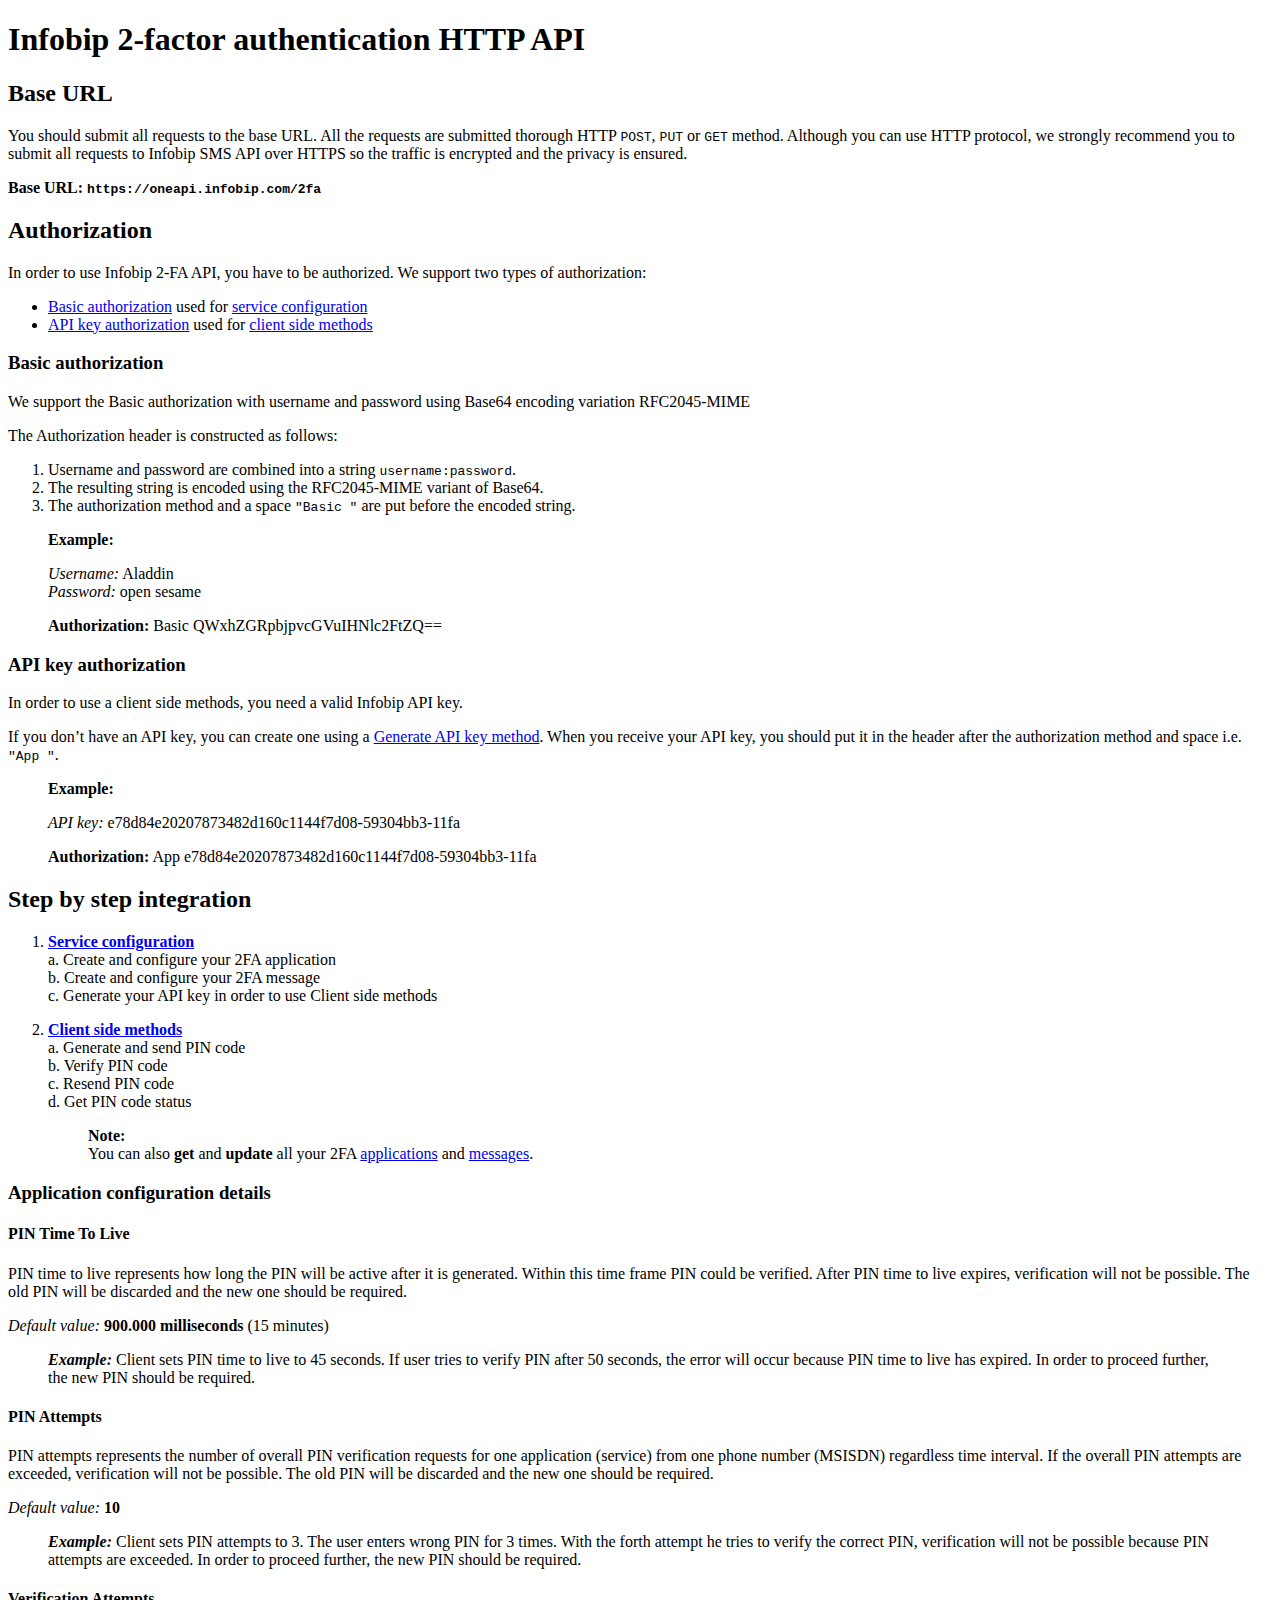
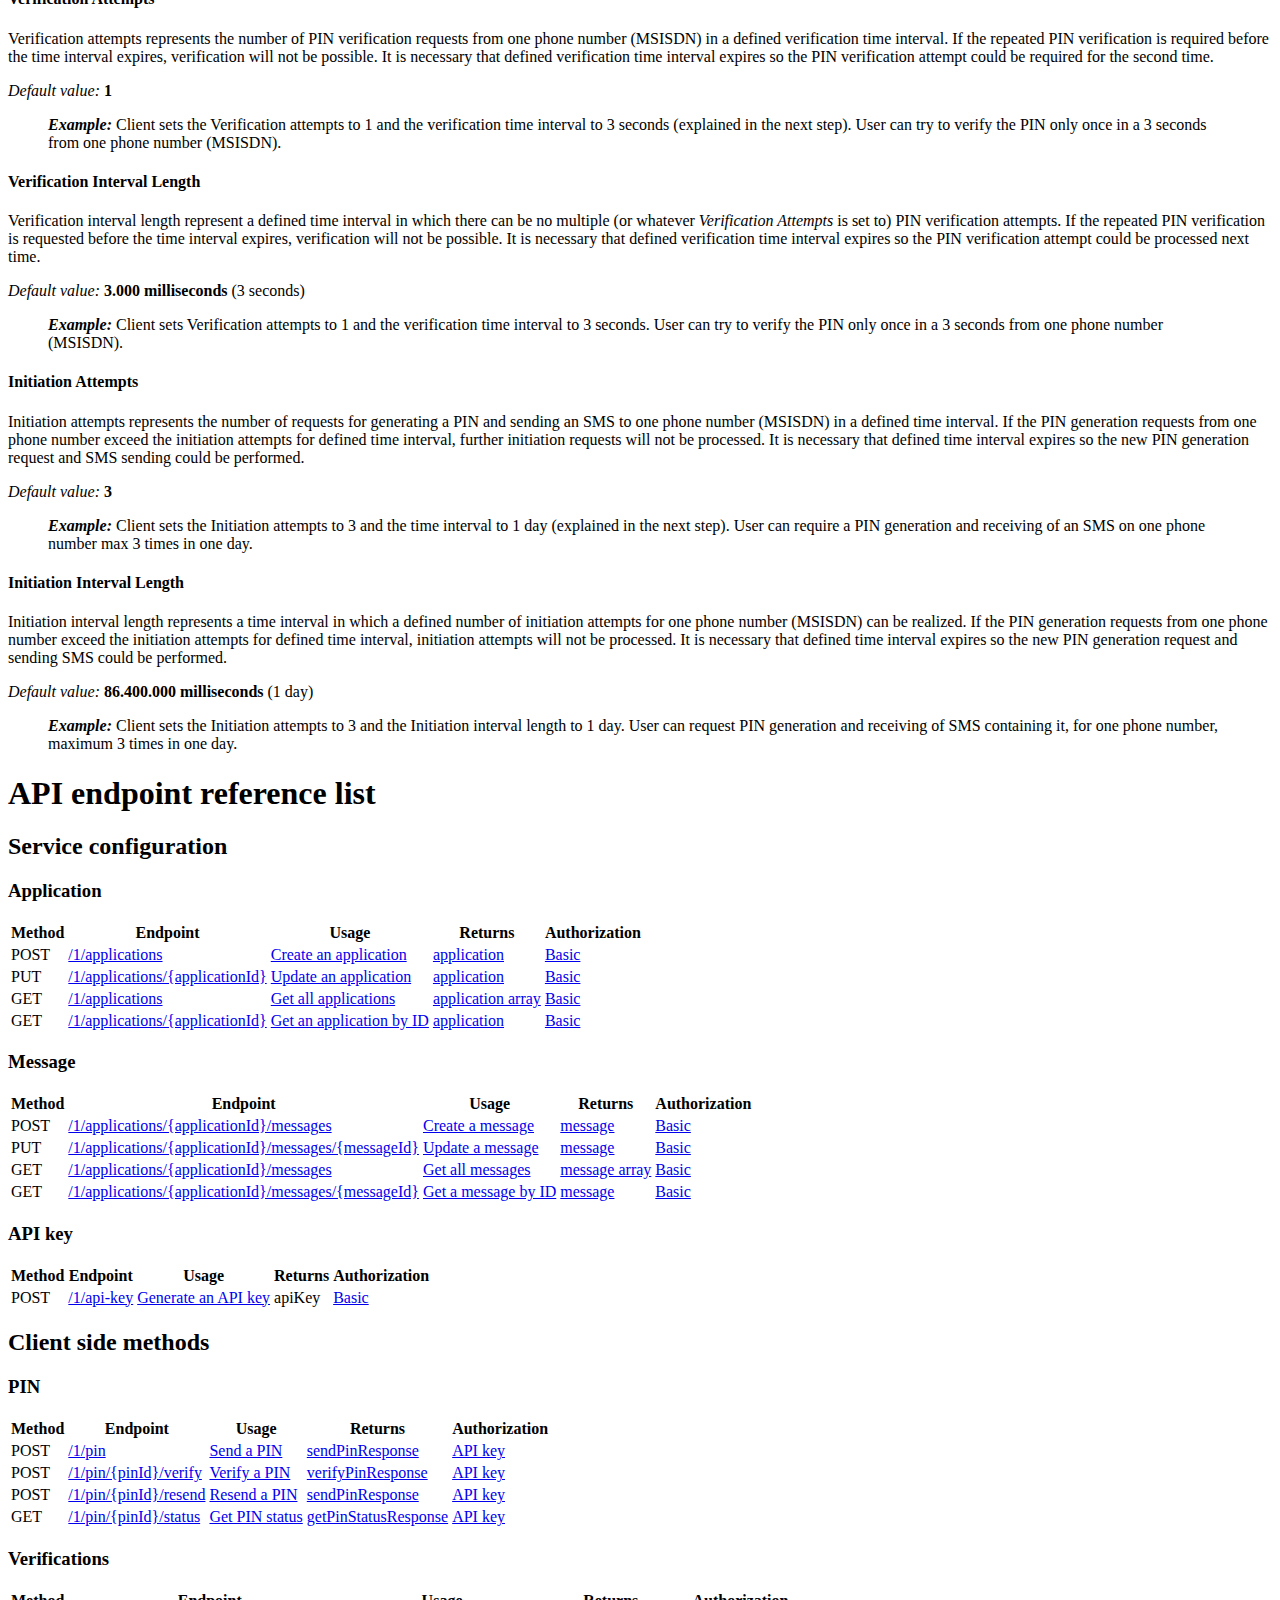
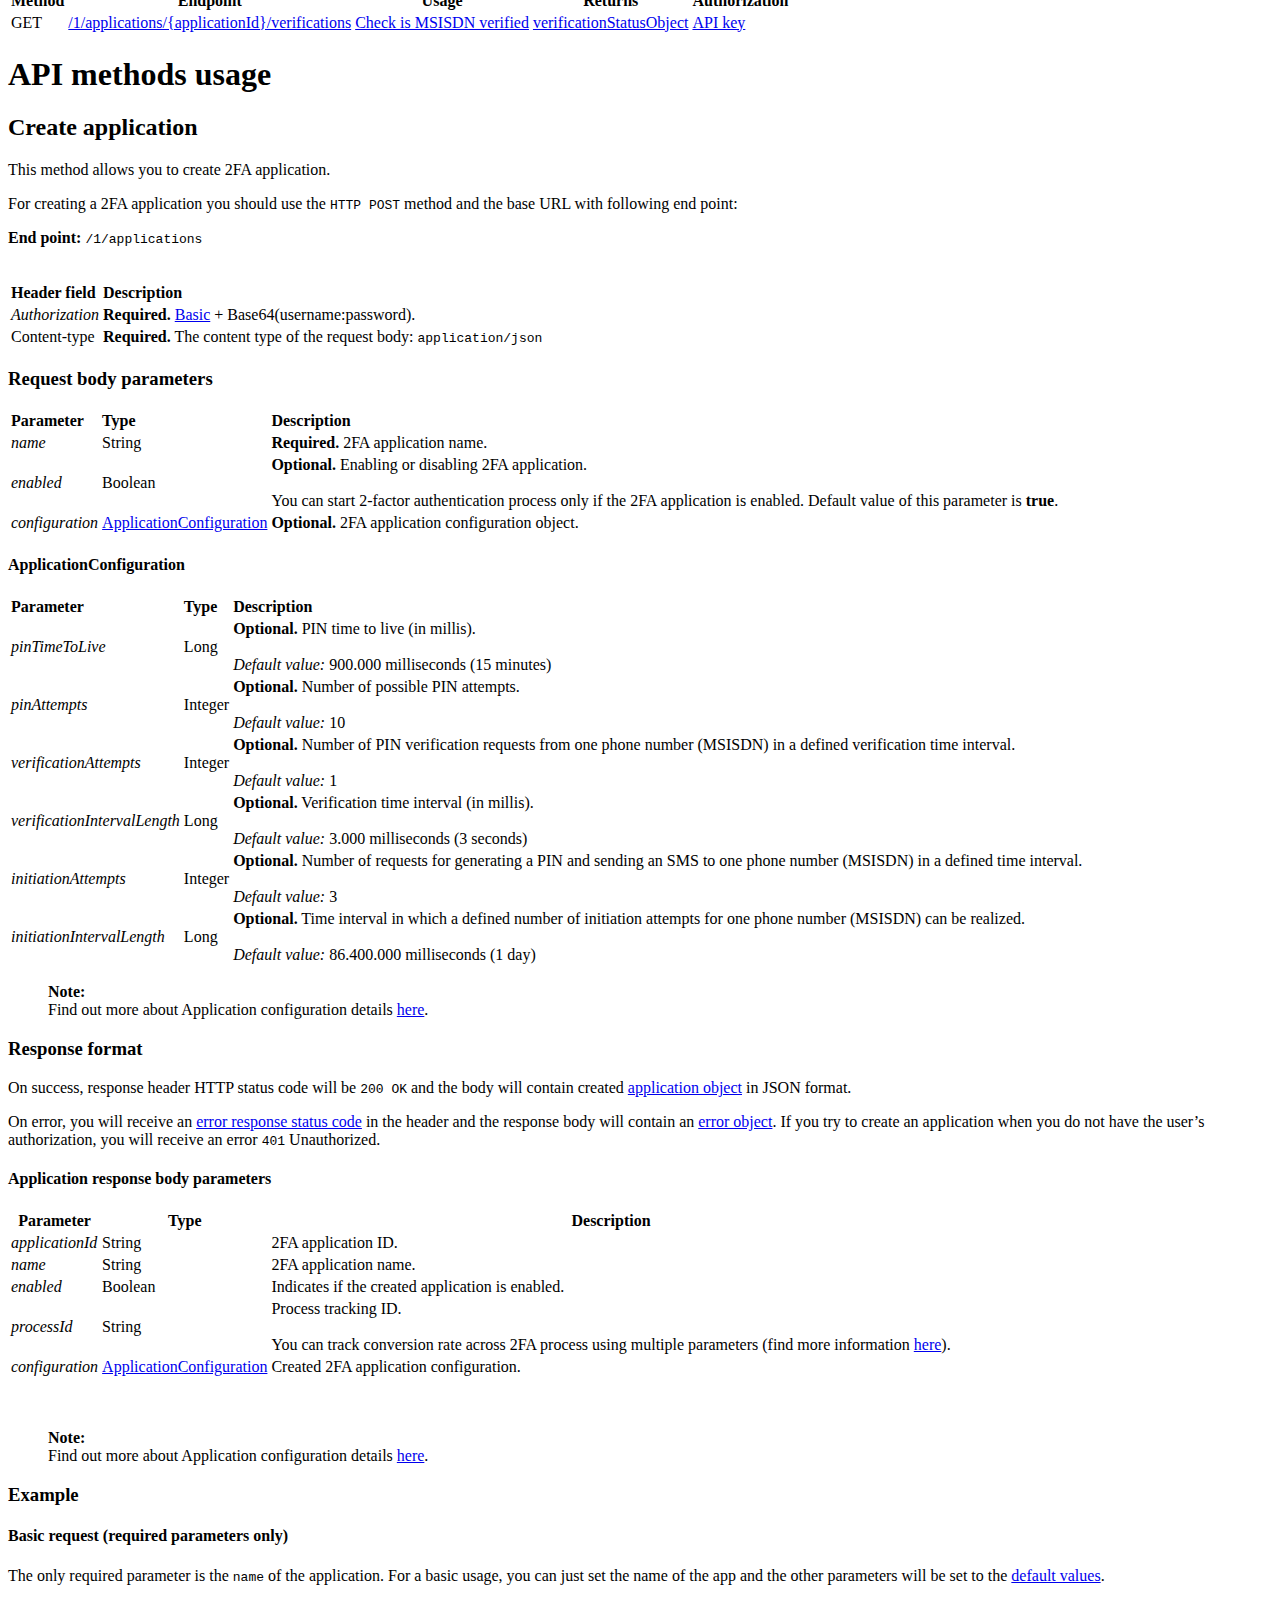
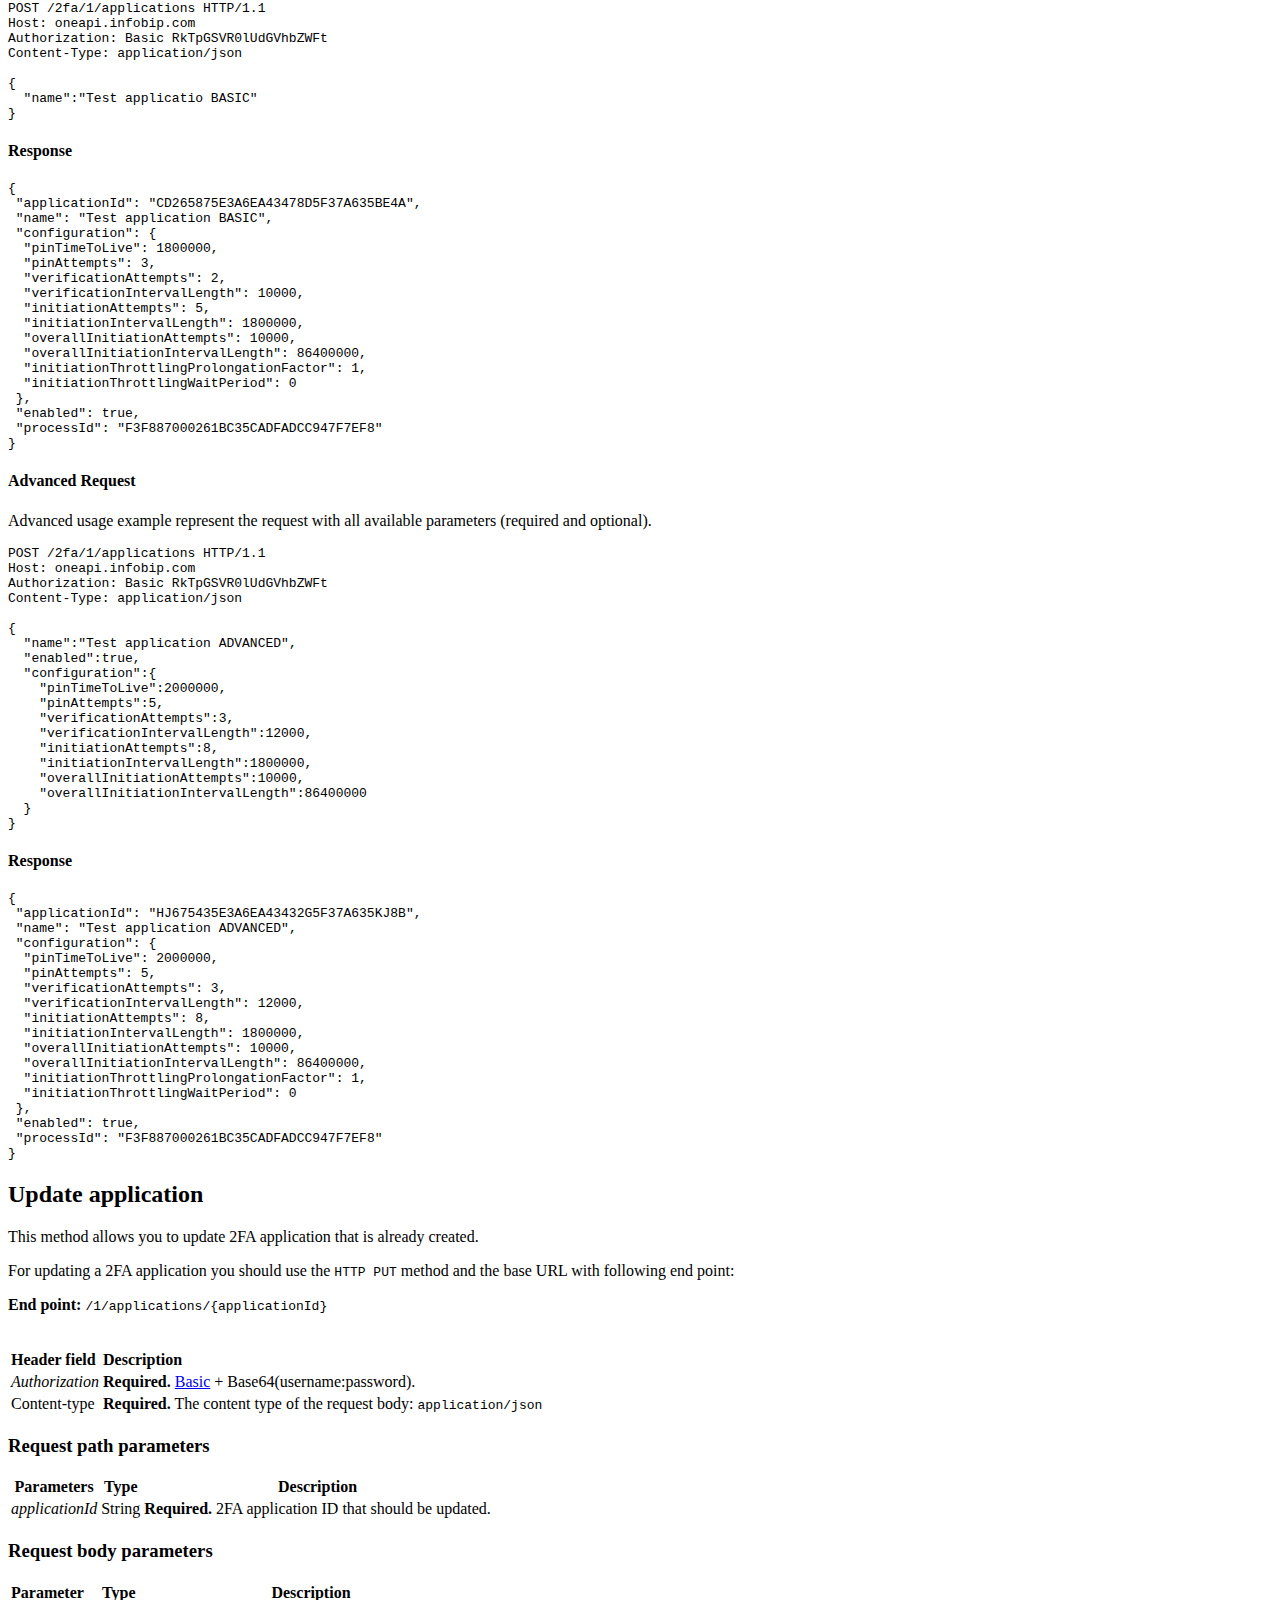
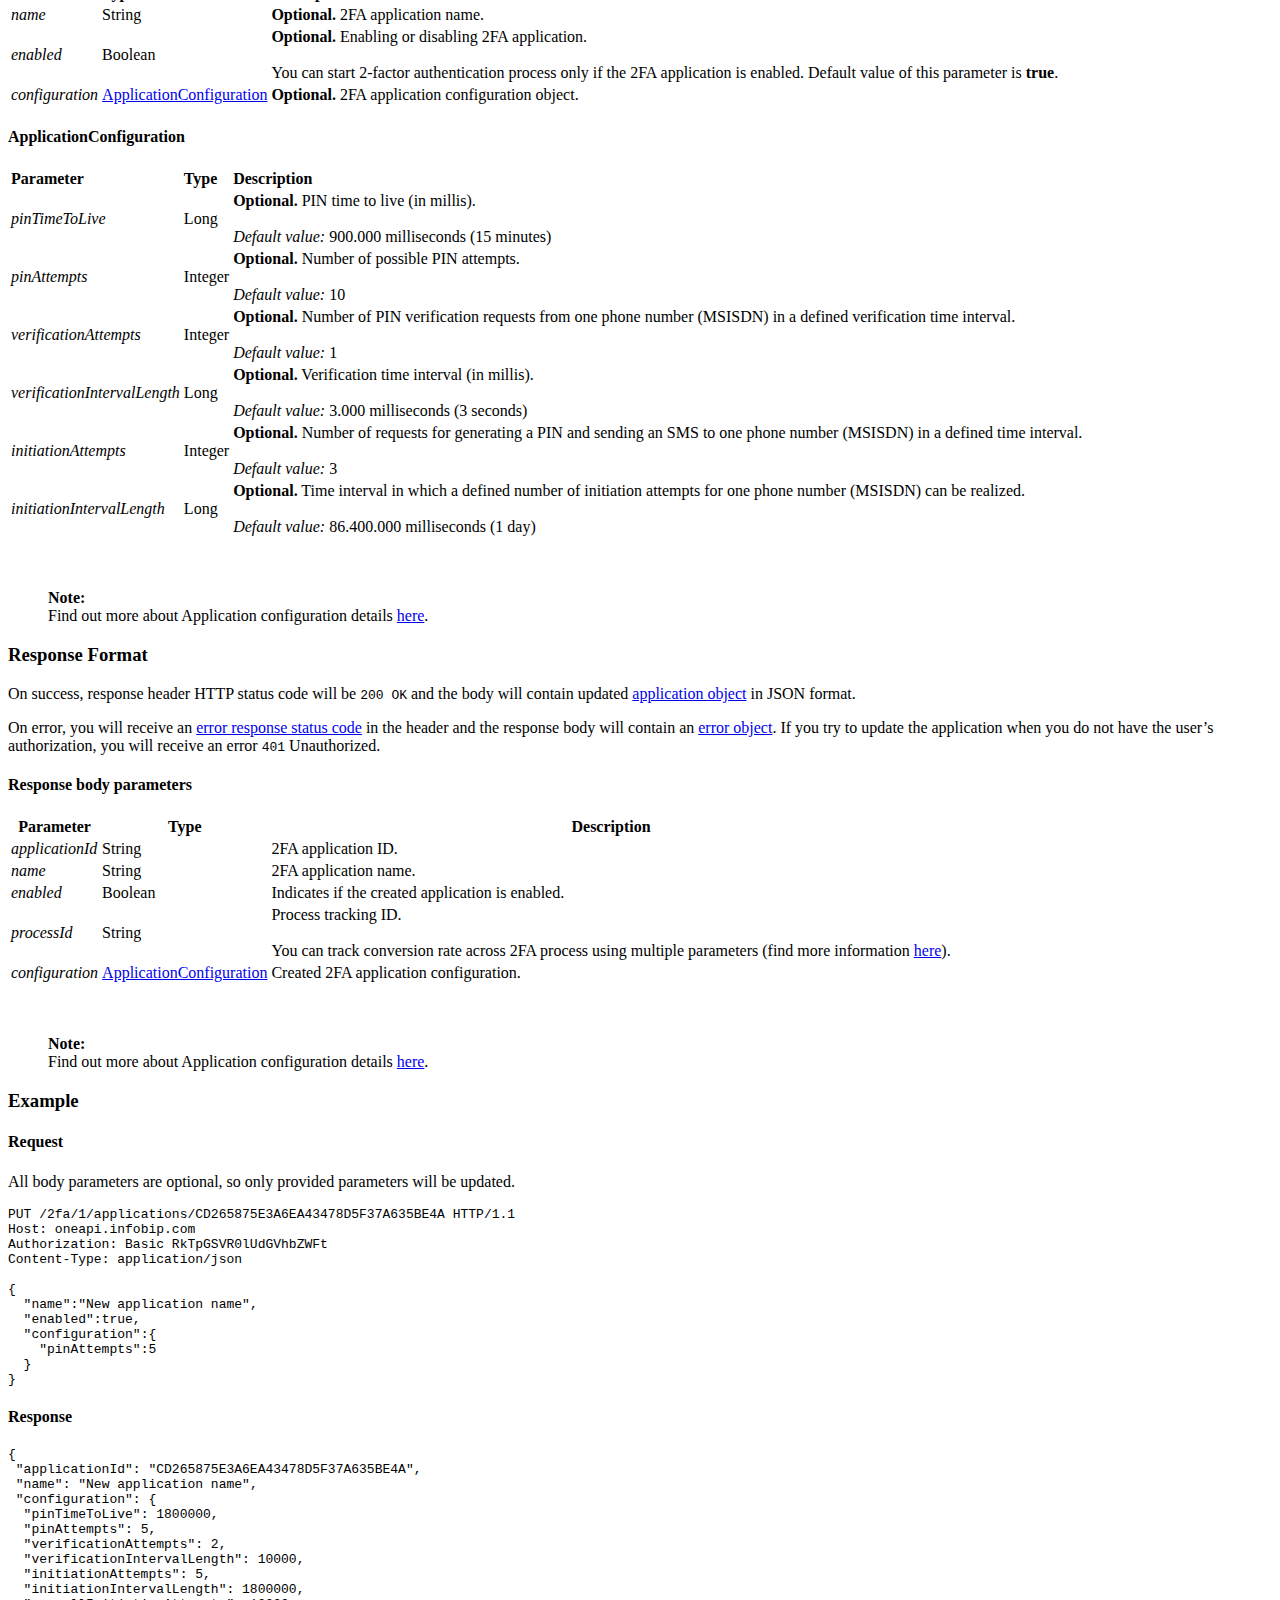
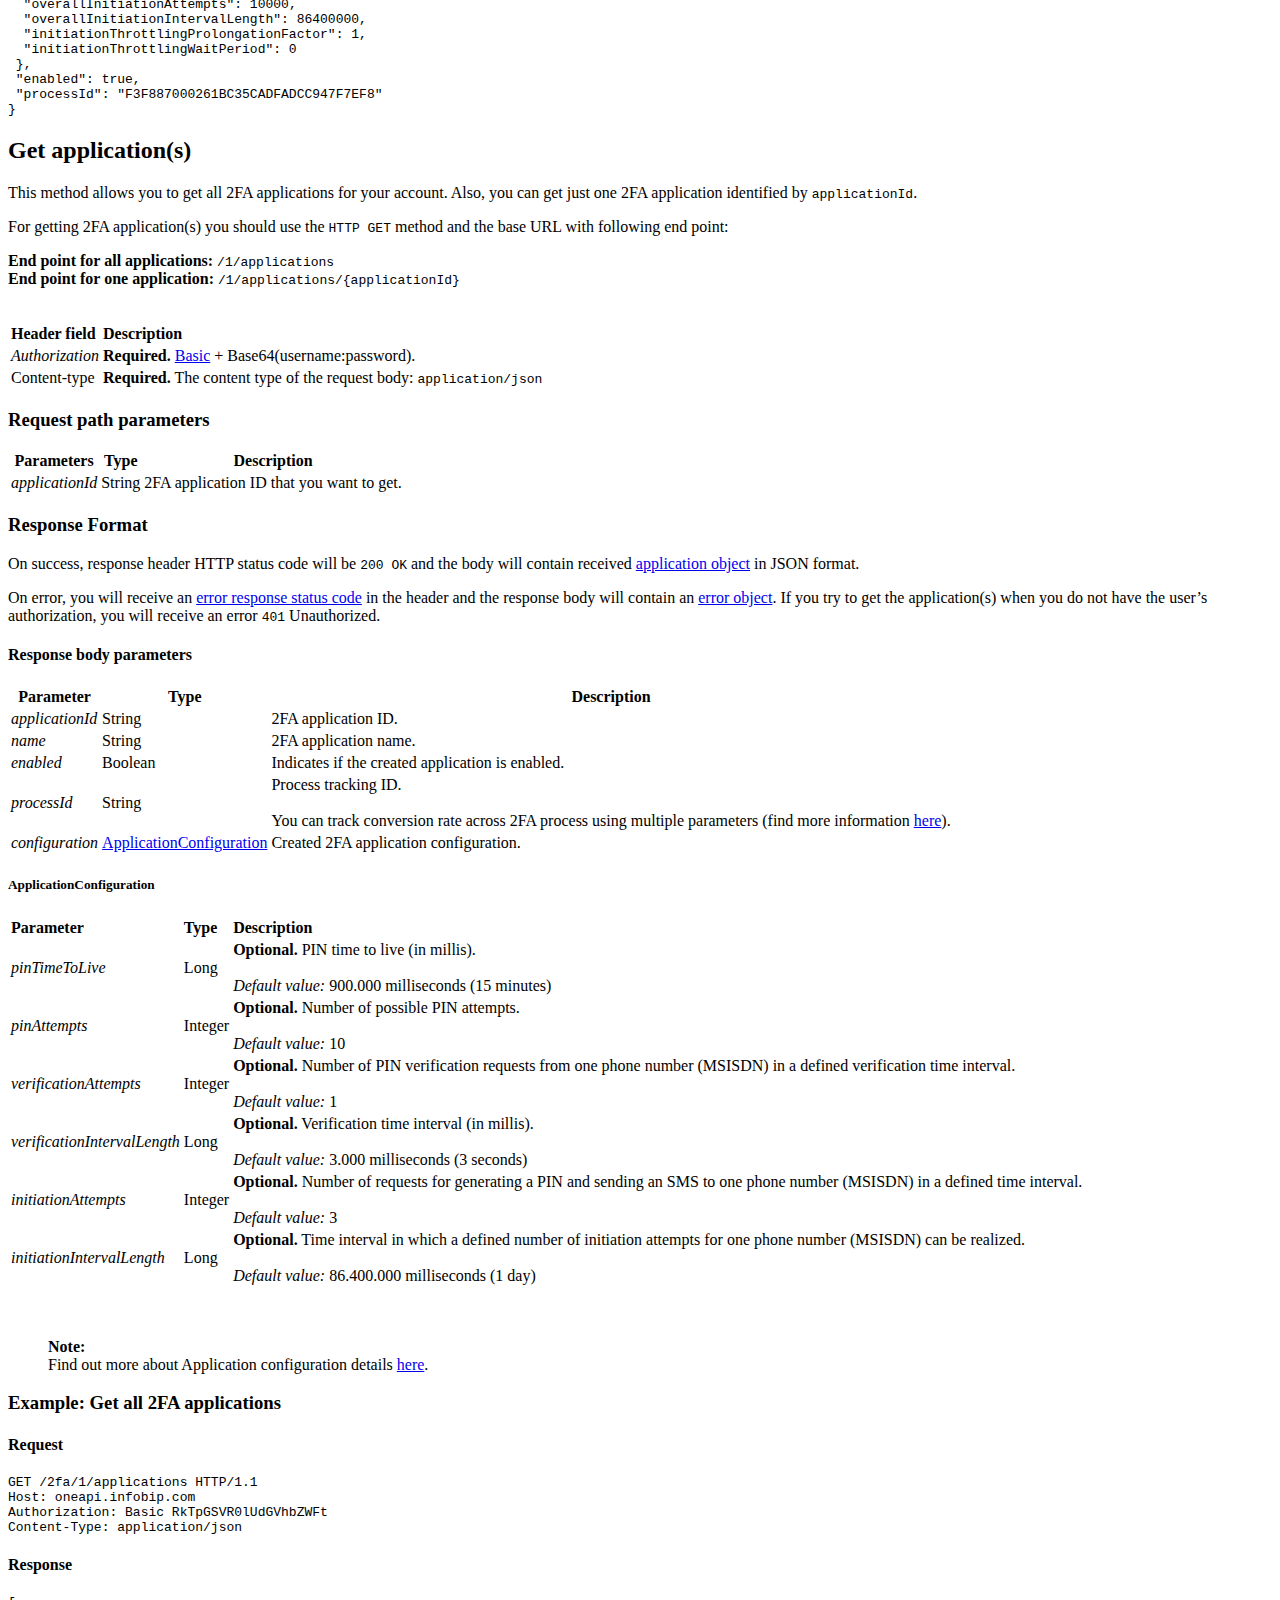
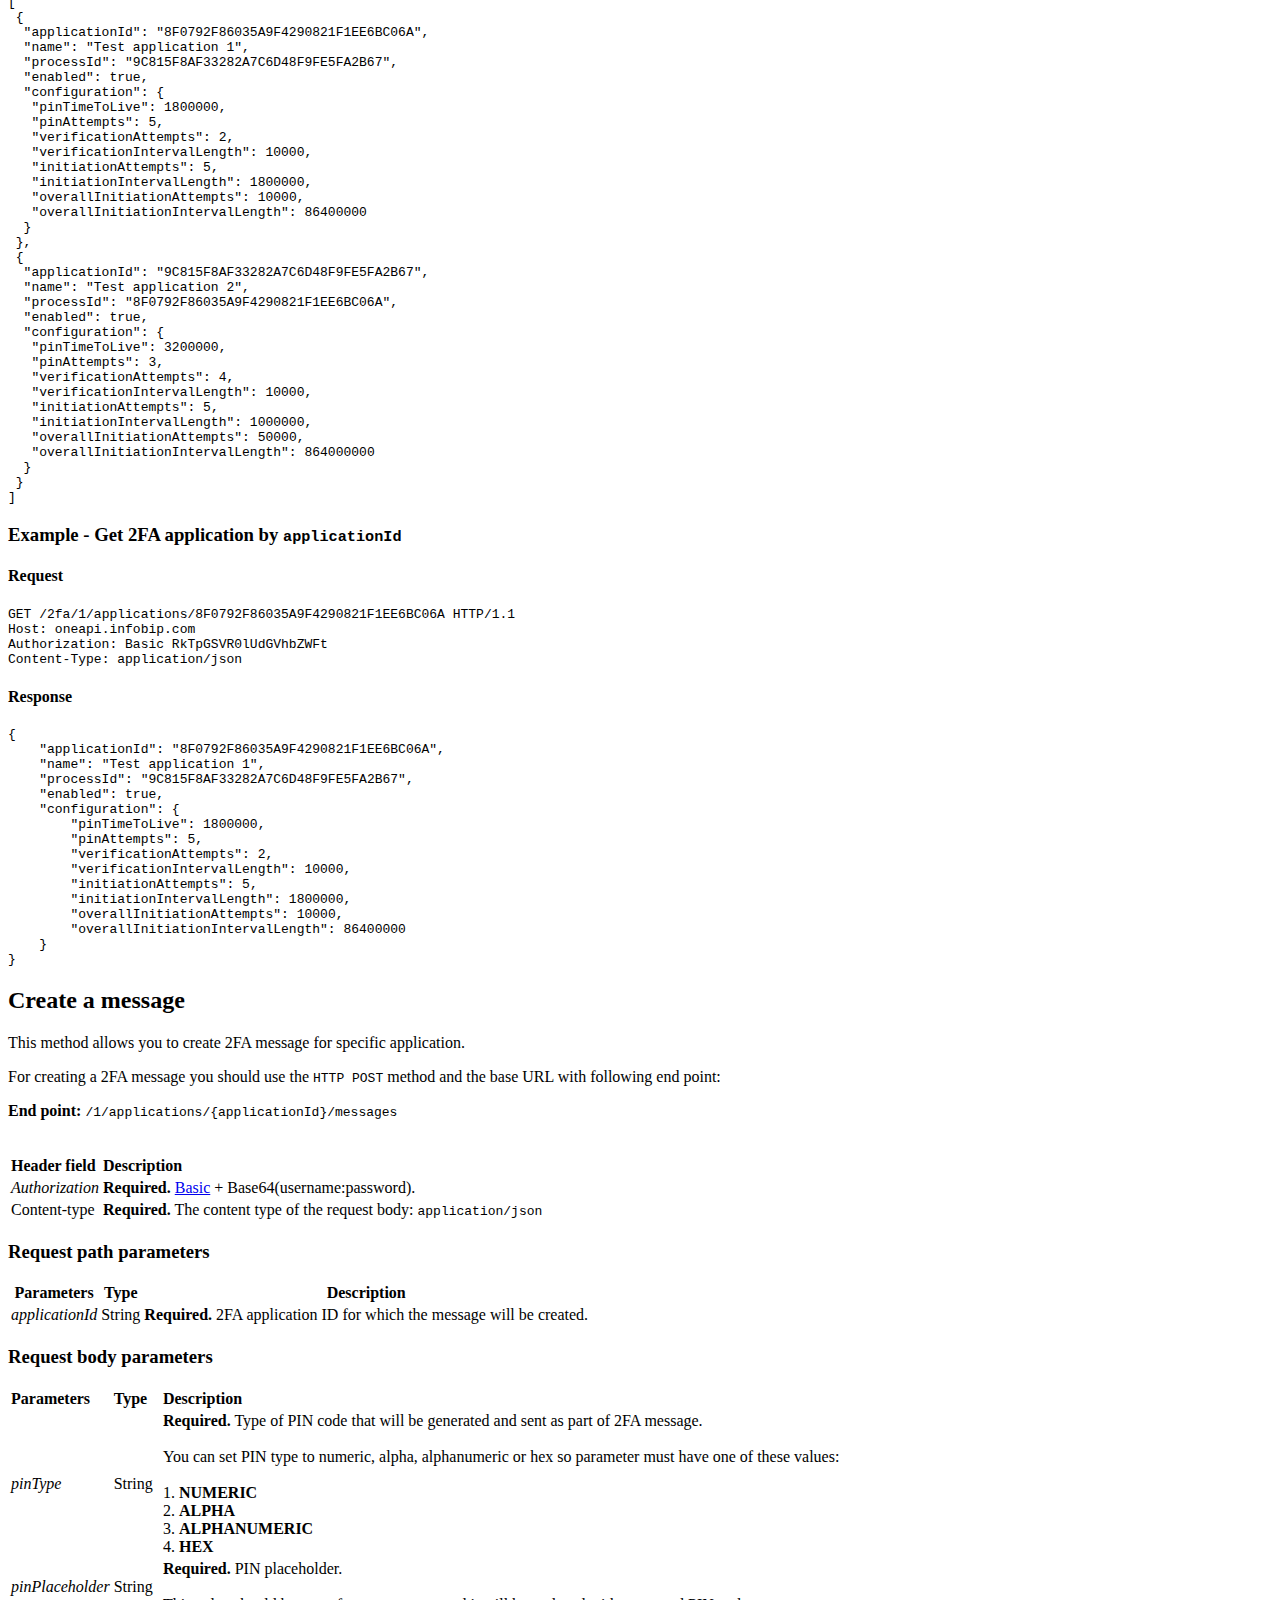
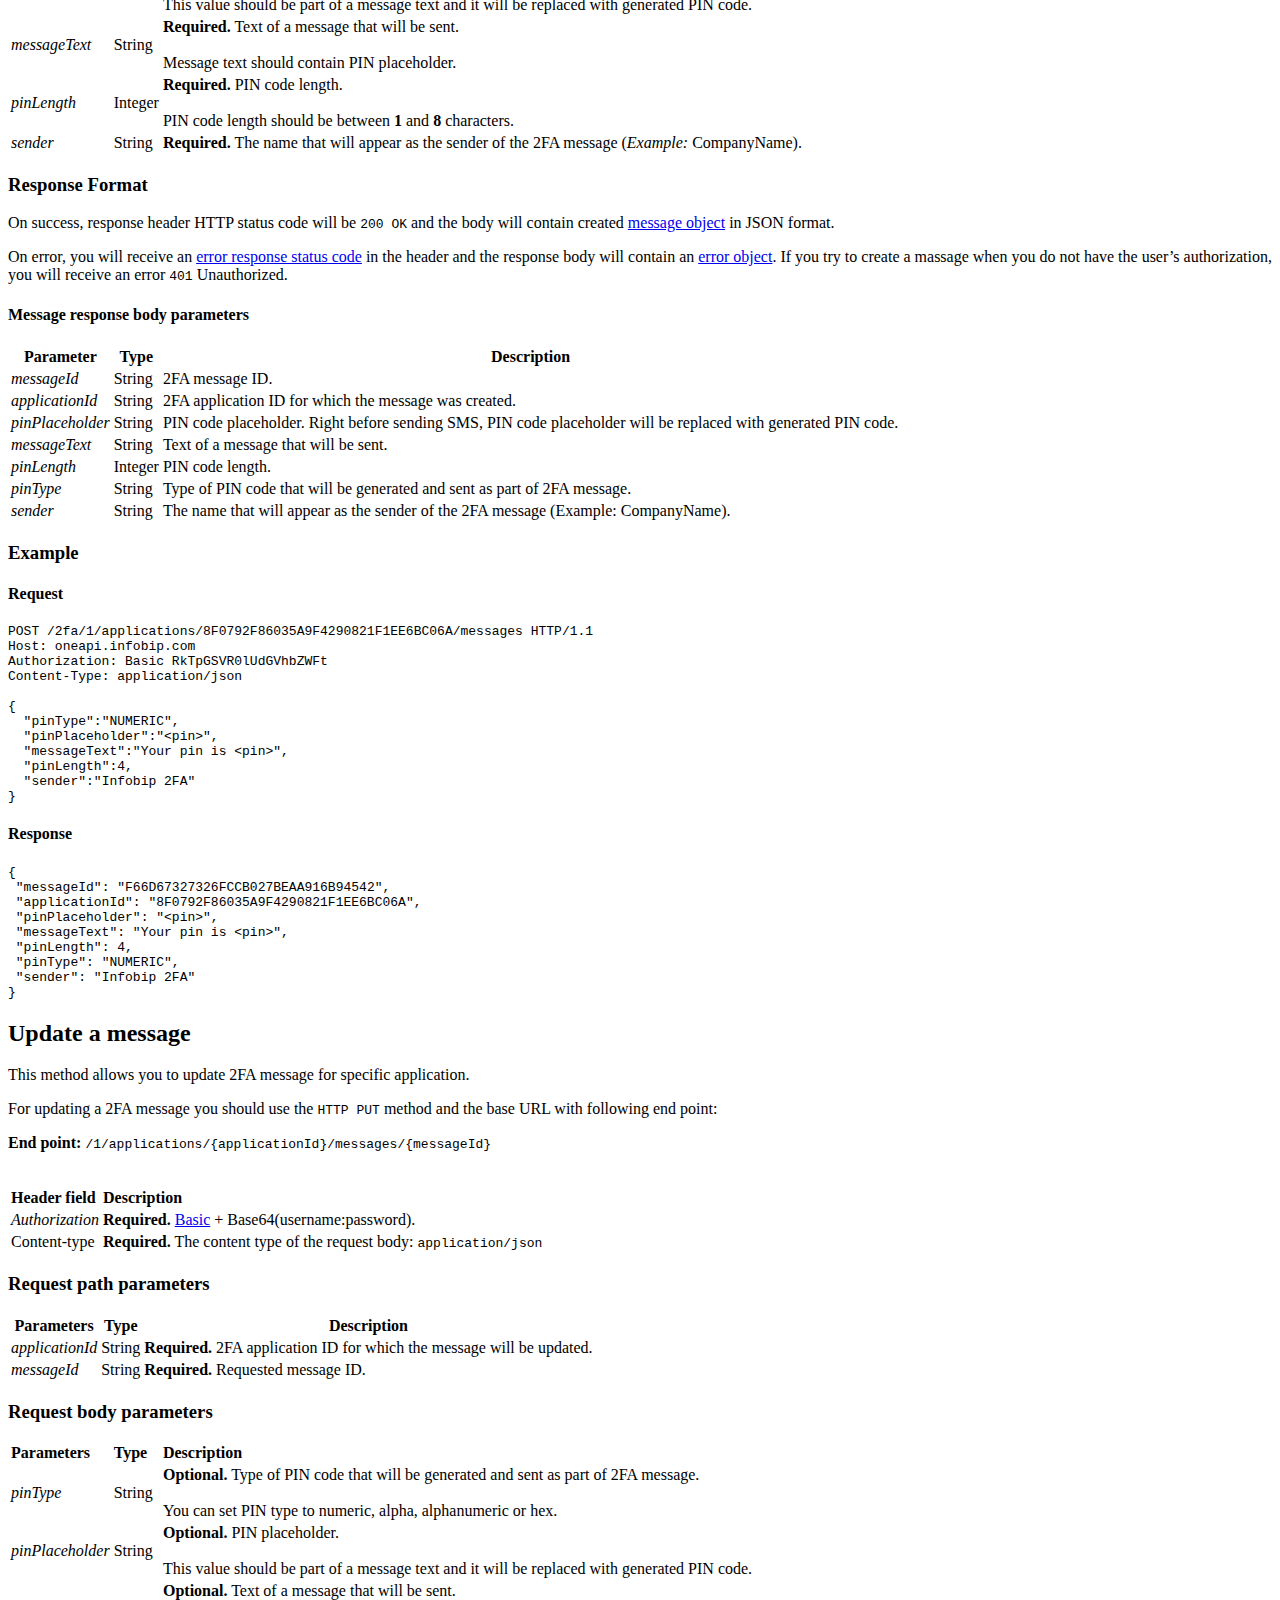
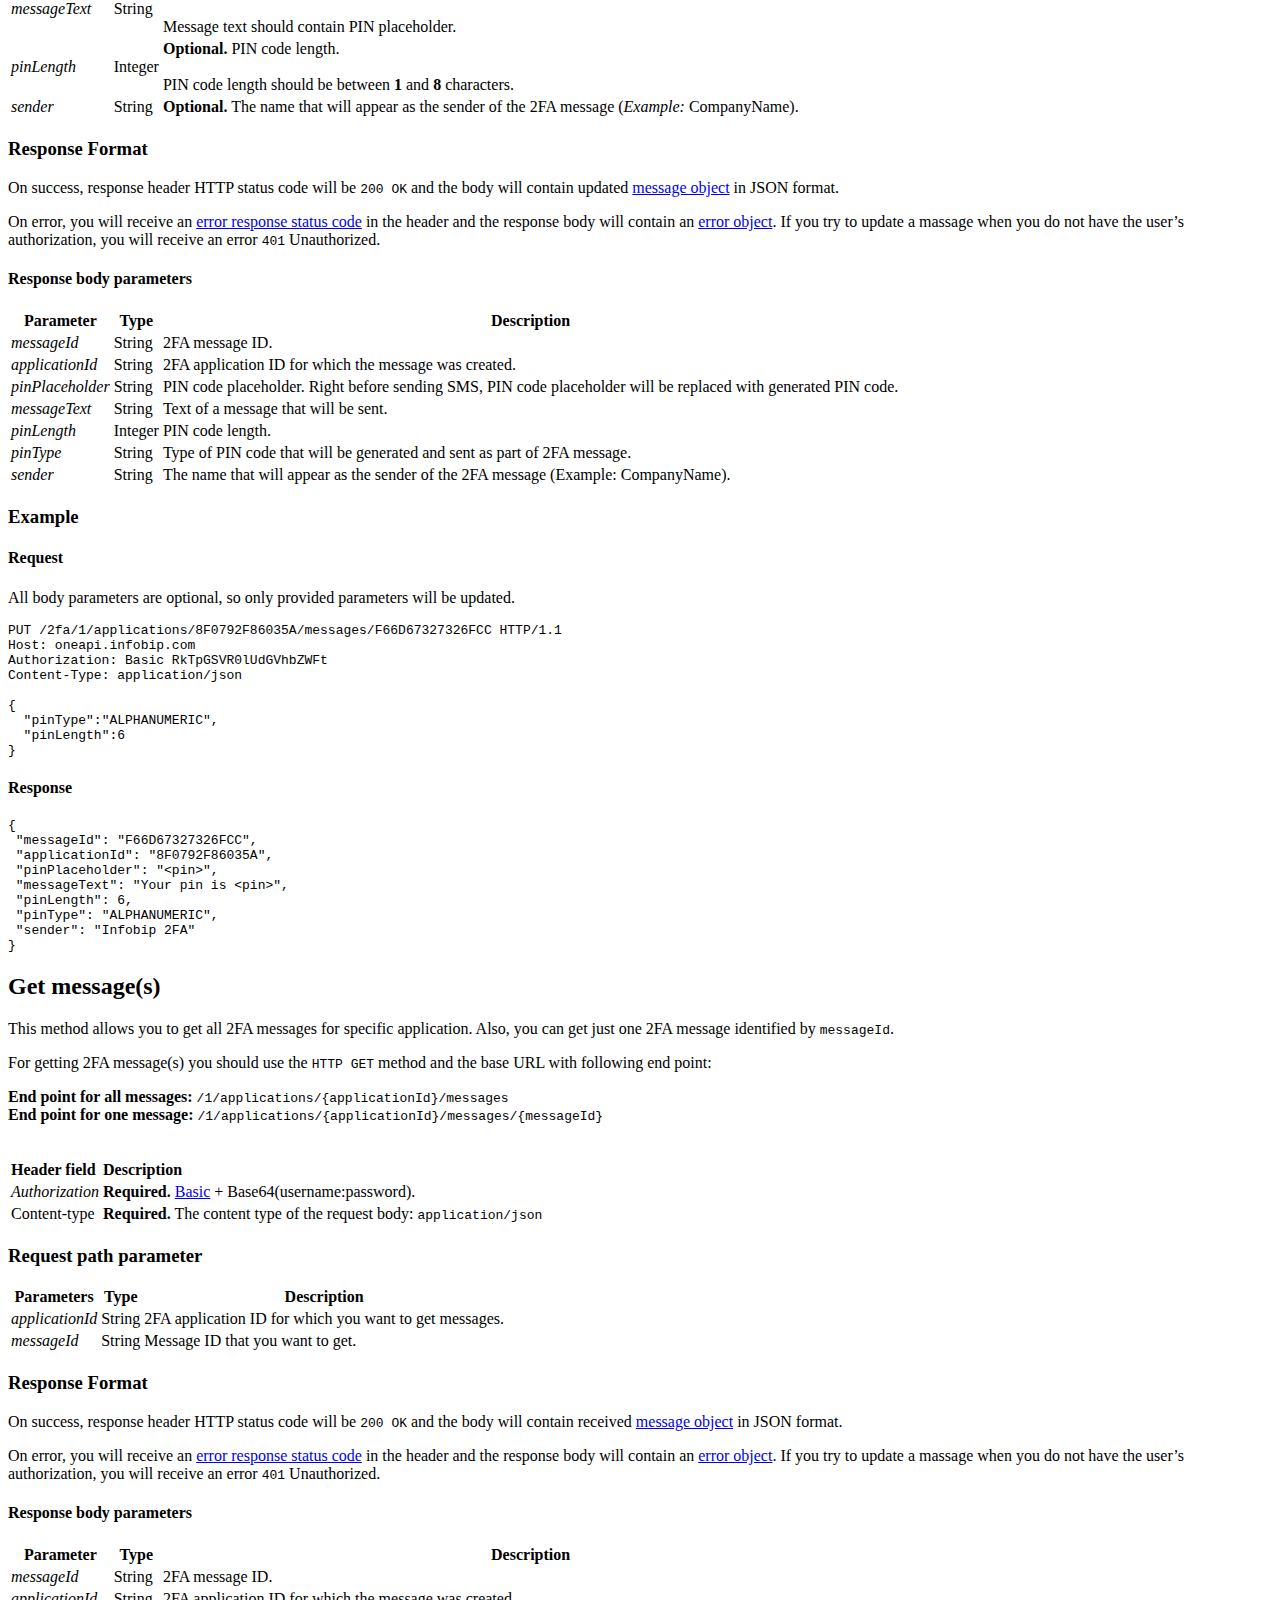
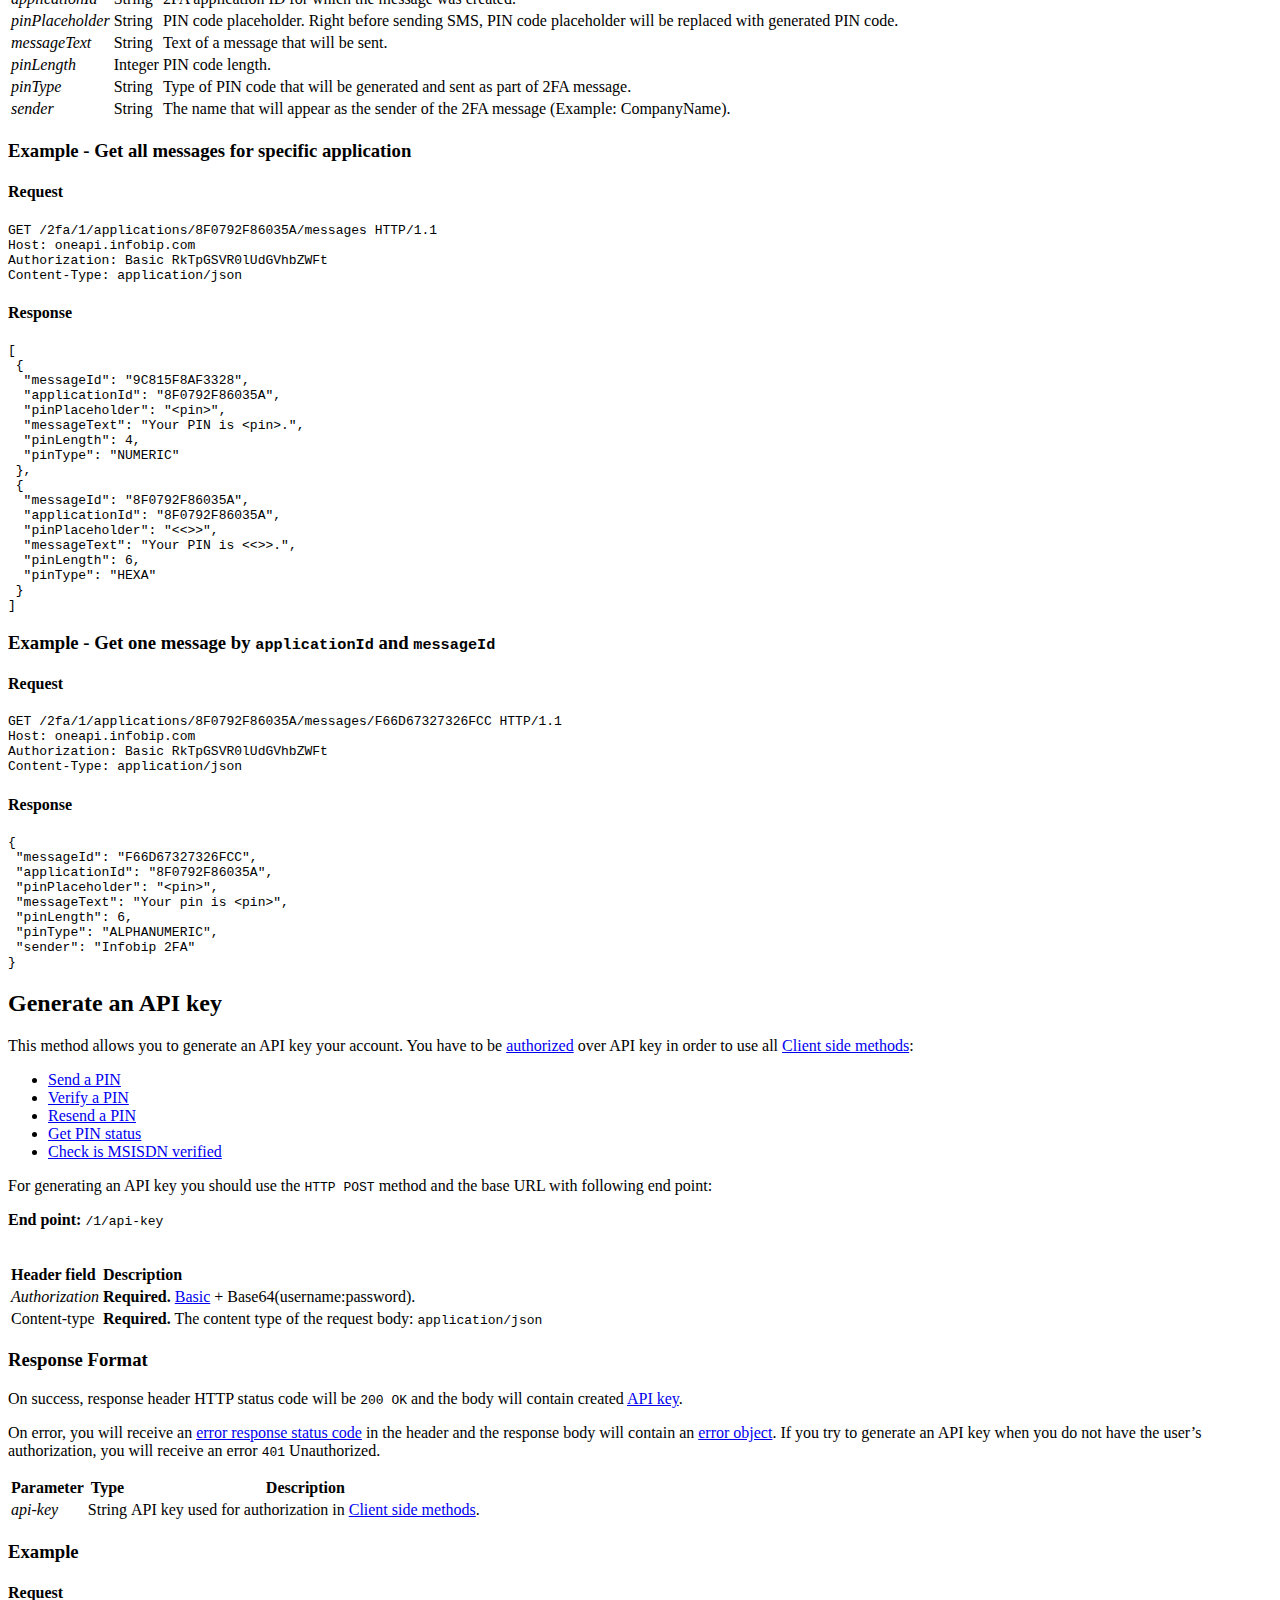
==== commit 36578cb9: "2-FA changed to 2-fa" ====
--- a/http-api.html
+++ b/http-api.html
@@ -3,11 +3,12 @@
 <head>
 <meta charset="utf-8">
 <meta name="viewport" content="width=device-width, initial-scale=1.0">
-<title>Infobip 2-Factor Authentication HTTP API</title>
+<title>Infobip 2-fa HTTP API</title>
 <link rel="stylesheet" href="https://stackedit.io/res-min/themes/base.css" />
+<link rel="icon" href="/favicon.ico" />
 <script type="text/javascript" src="https://cdn.mathjax.org/mathjax/latest/MathJax.js?config=TeX-AMS_HTML"></script>
 </head>
-<body><div class="container"><h1 id="infobip-2-factor-authentication-api">Infobip 2-Factor Authentication HTTP API</h1>
+<body><div class="container"><h1 id="infobip-2-factor-authentication-api">Infobip 2-factor authentication HTTP API</h1>
 
 <h2 id="base-url">Base URL</h2>
 
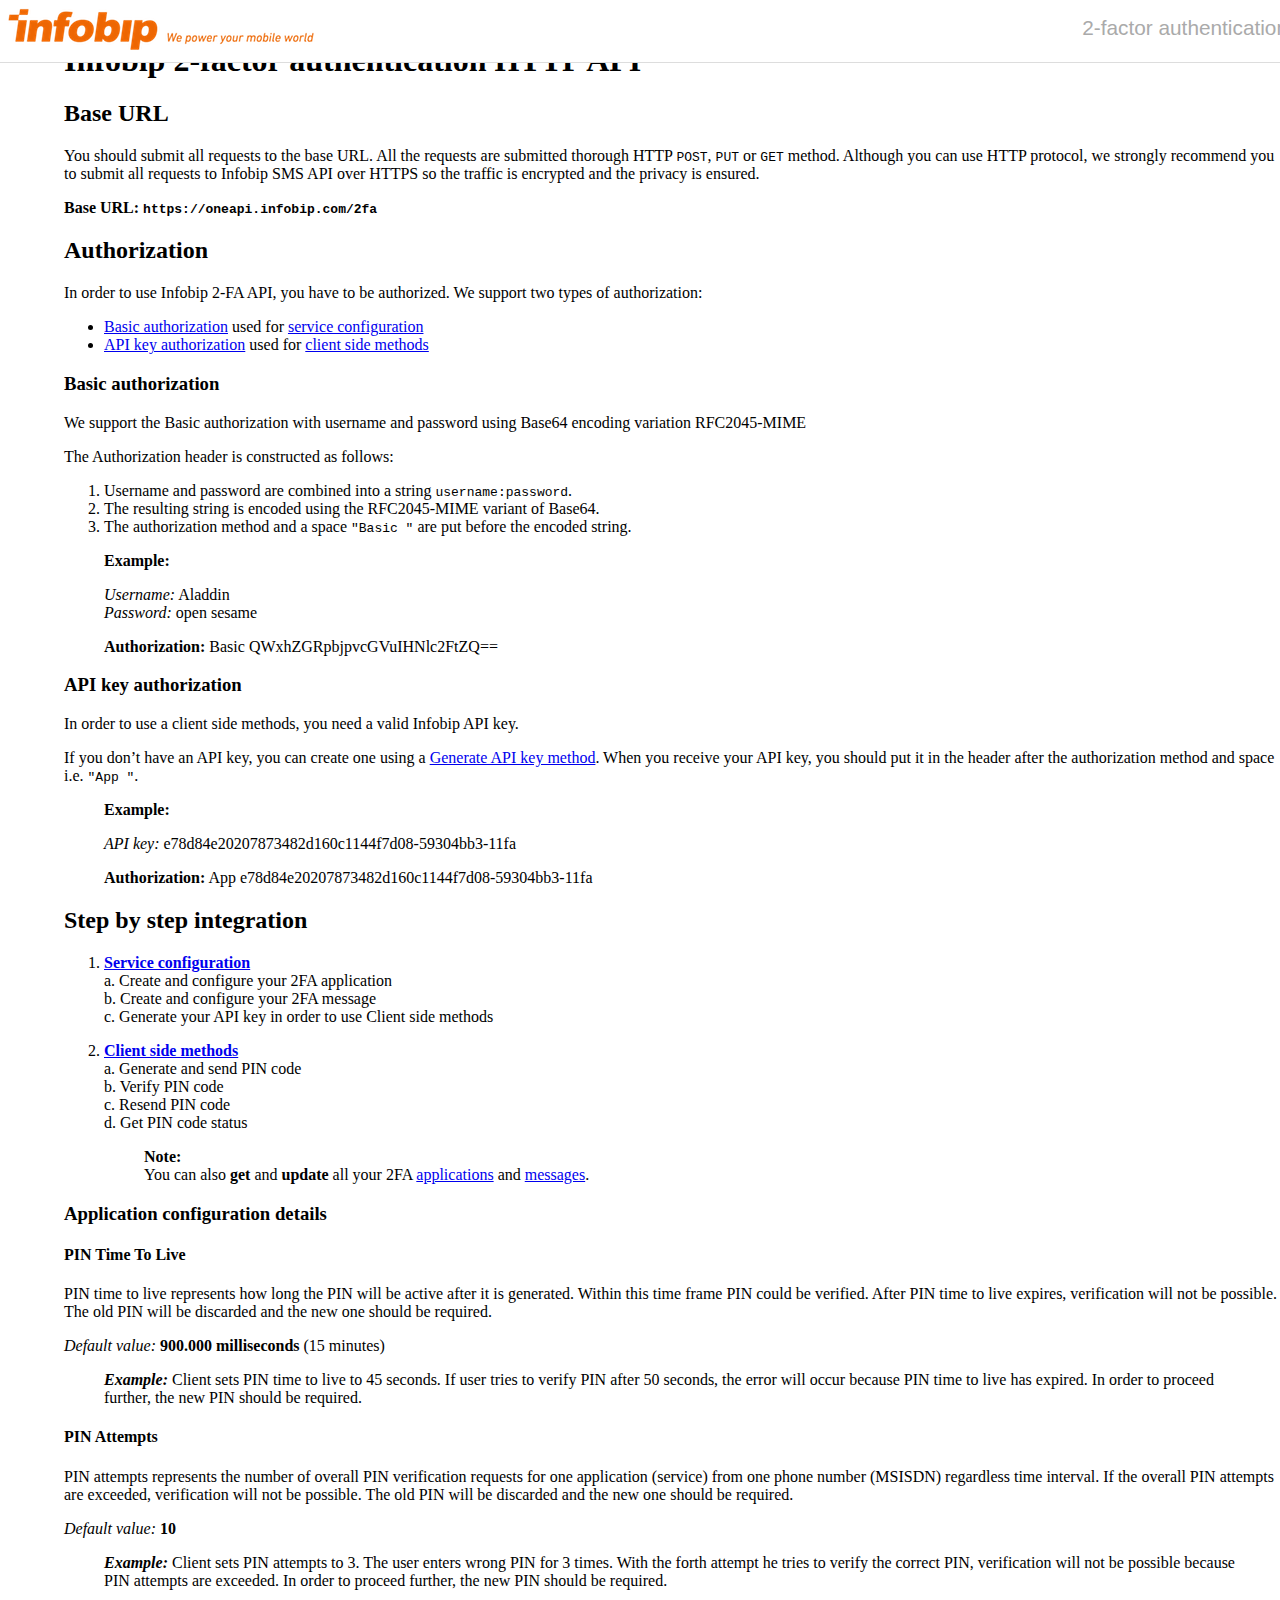
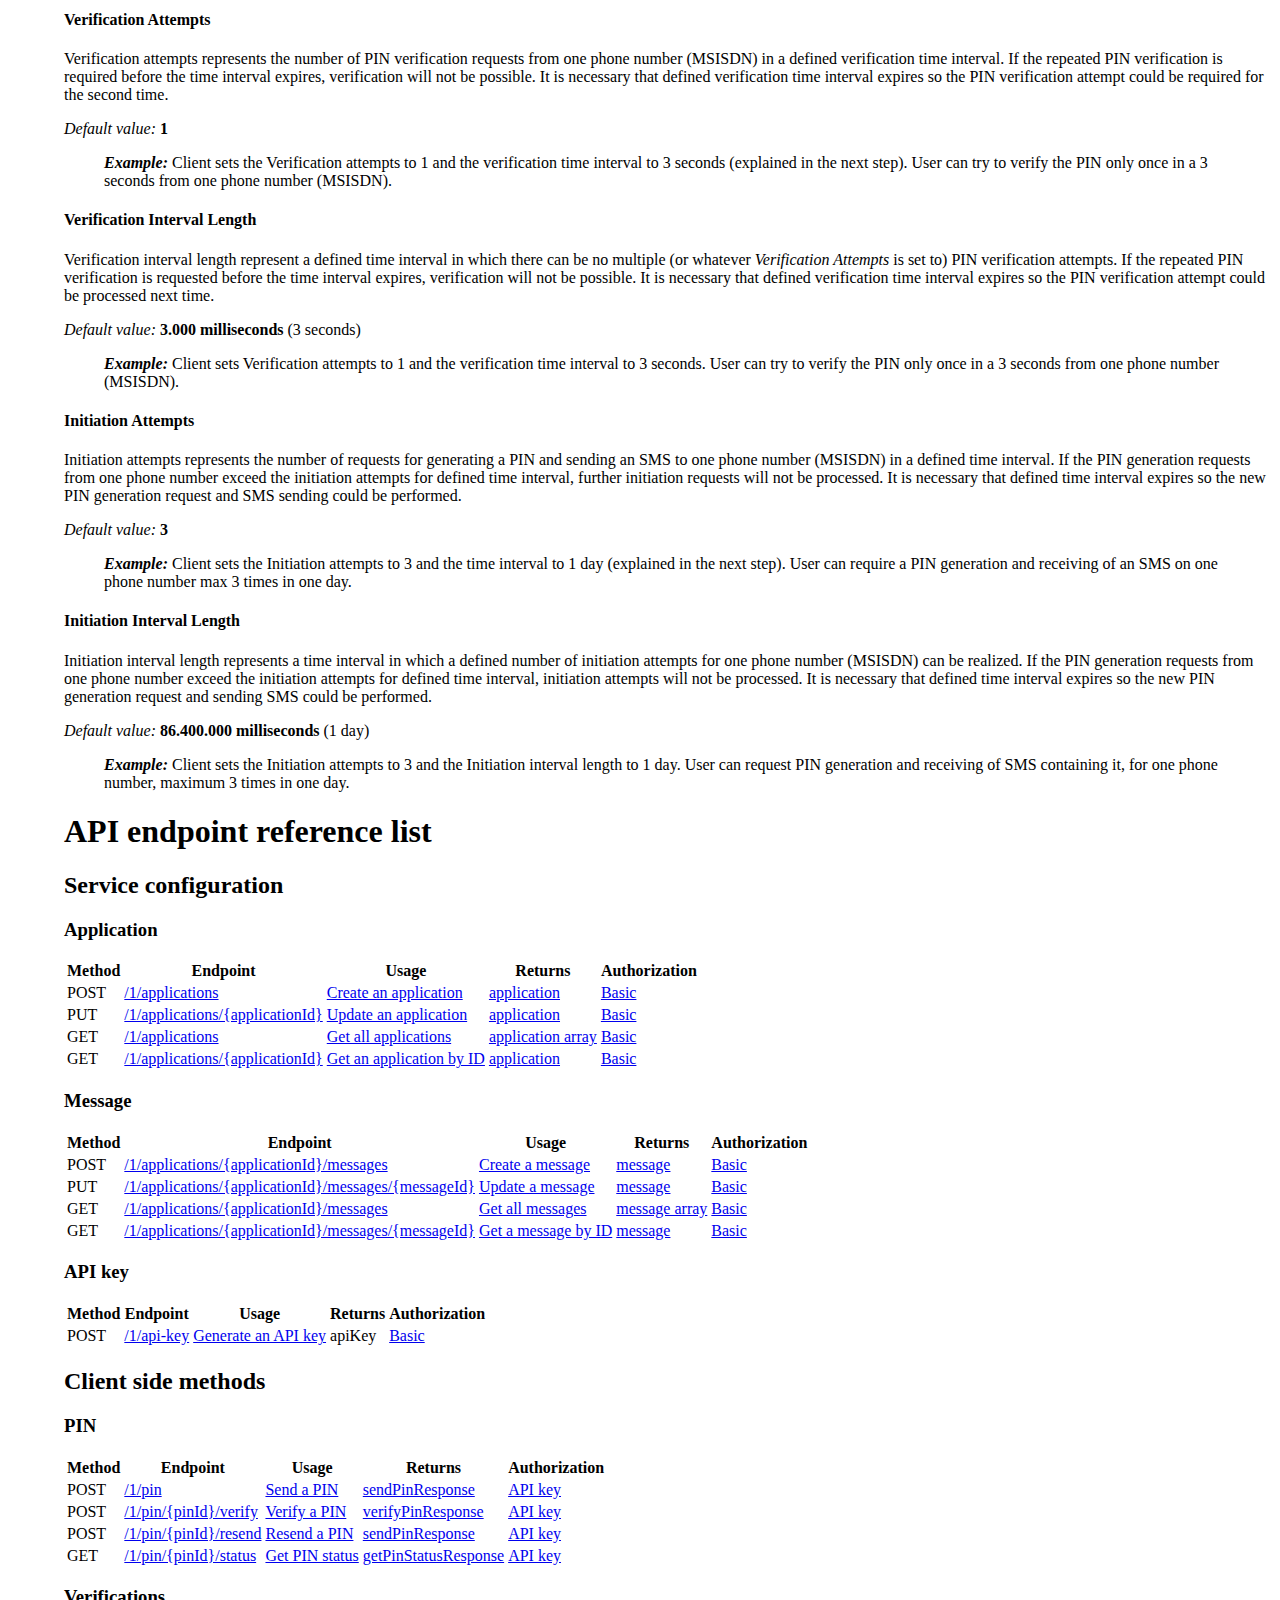
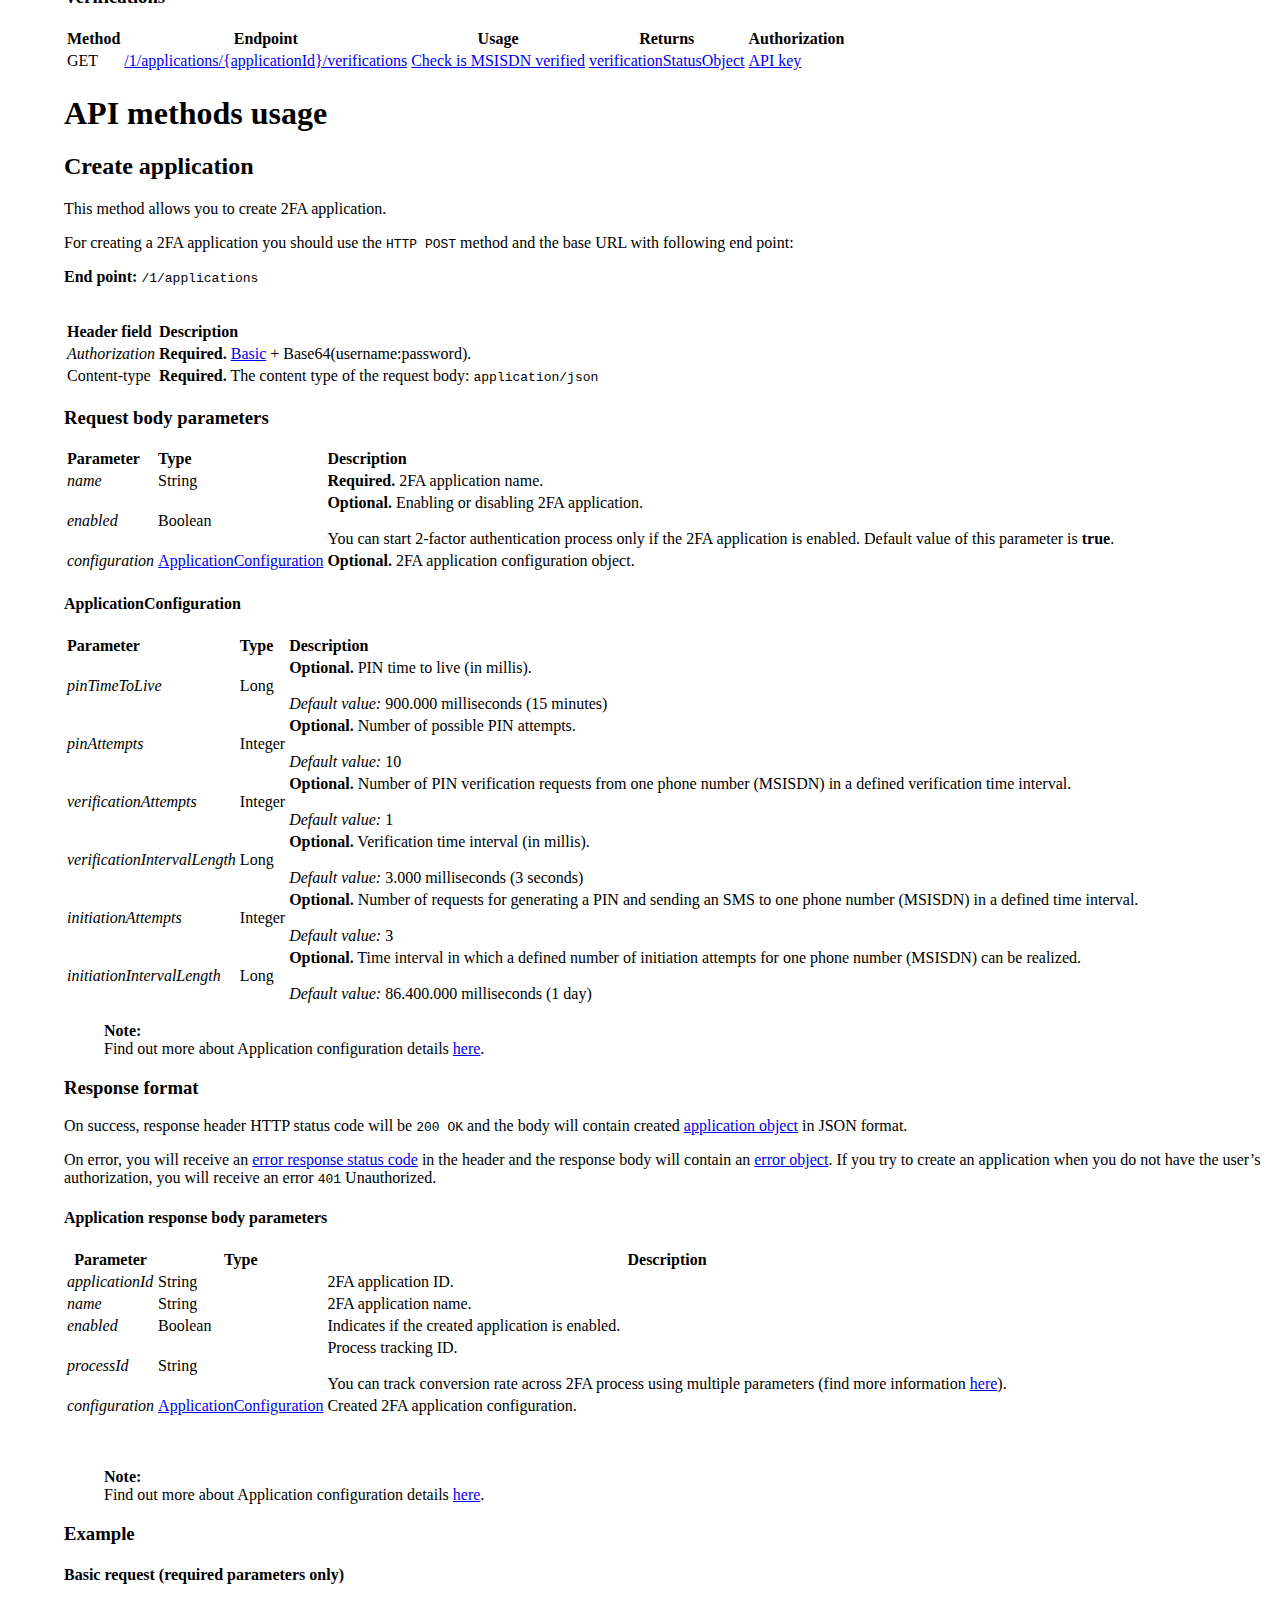
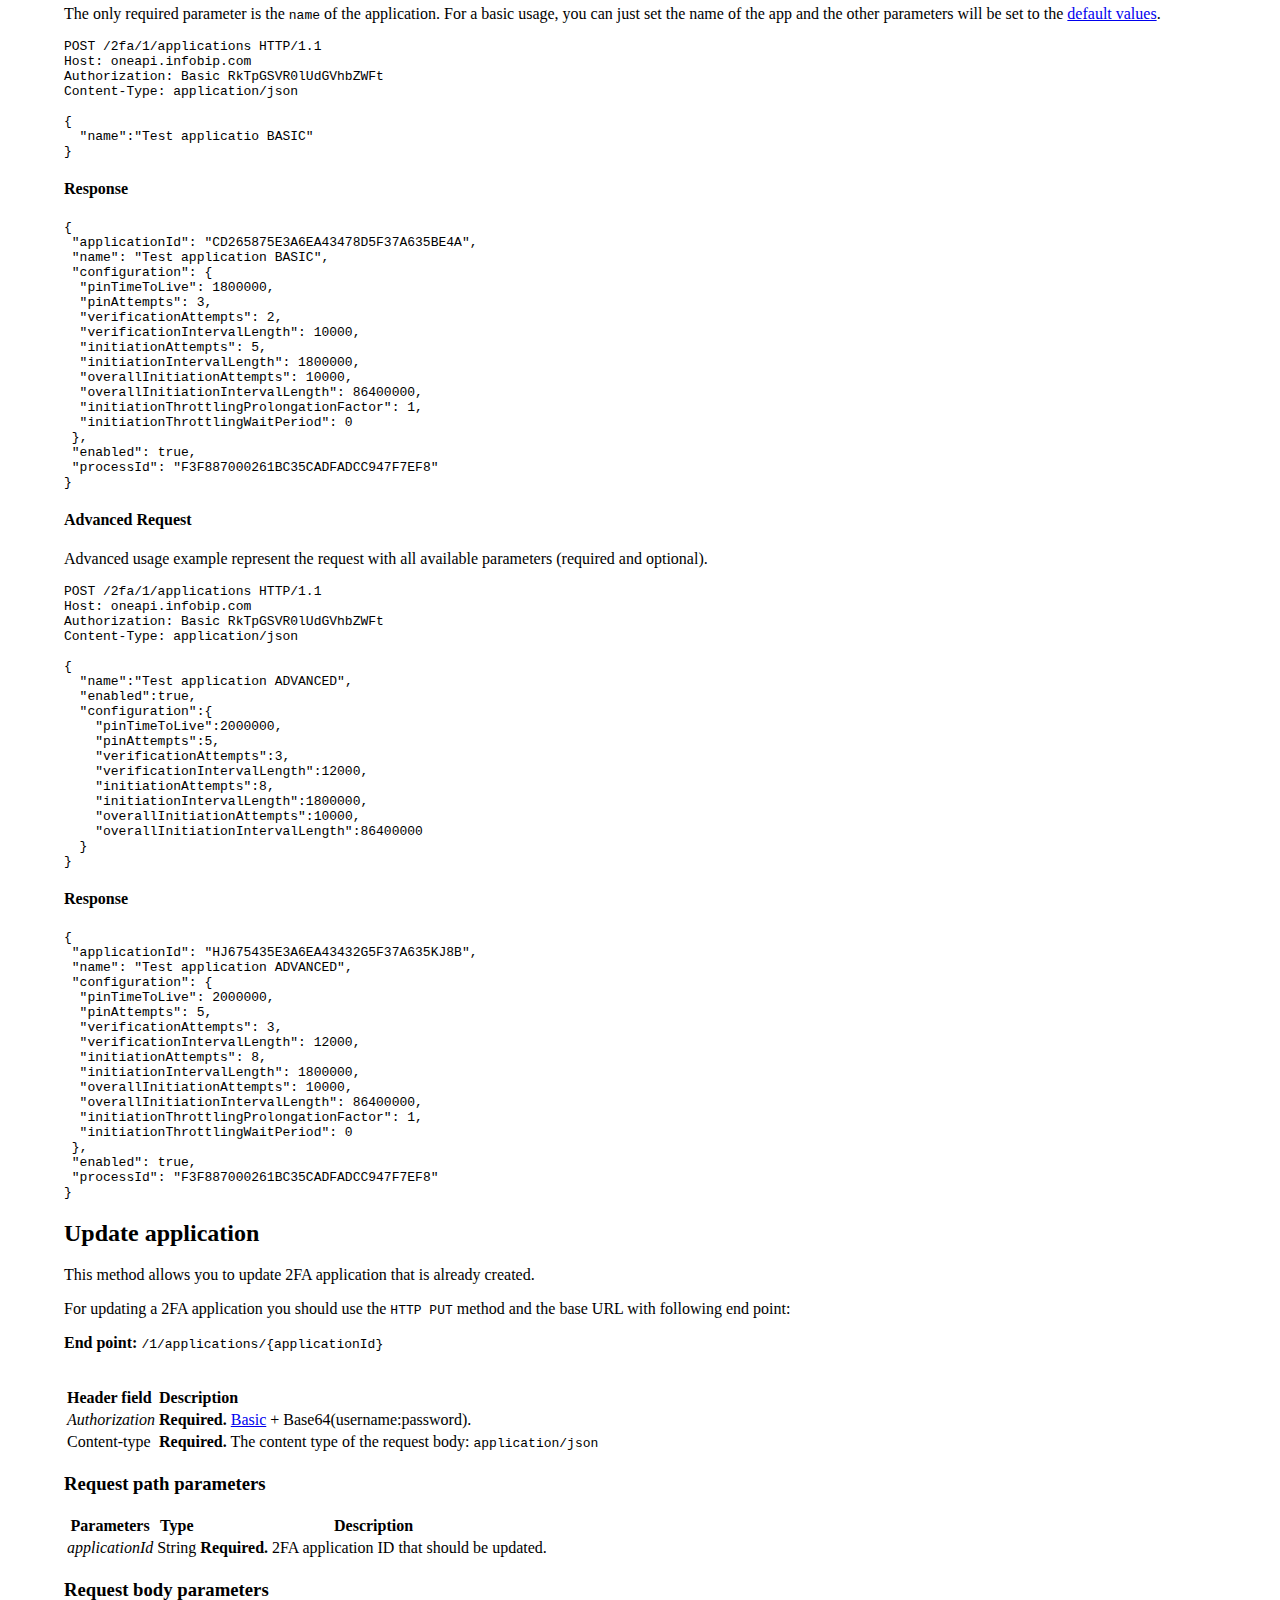
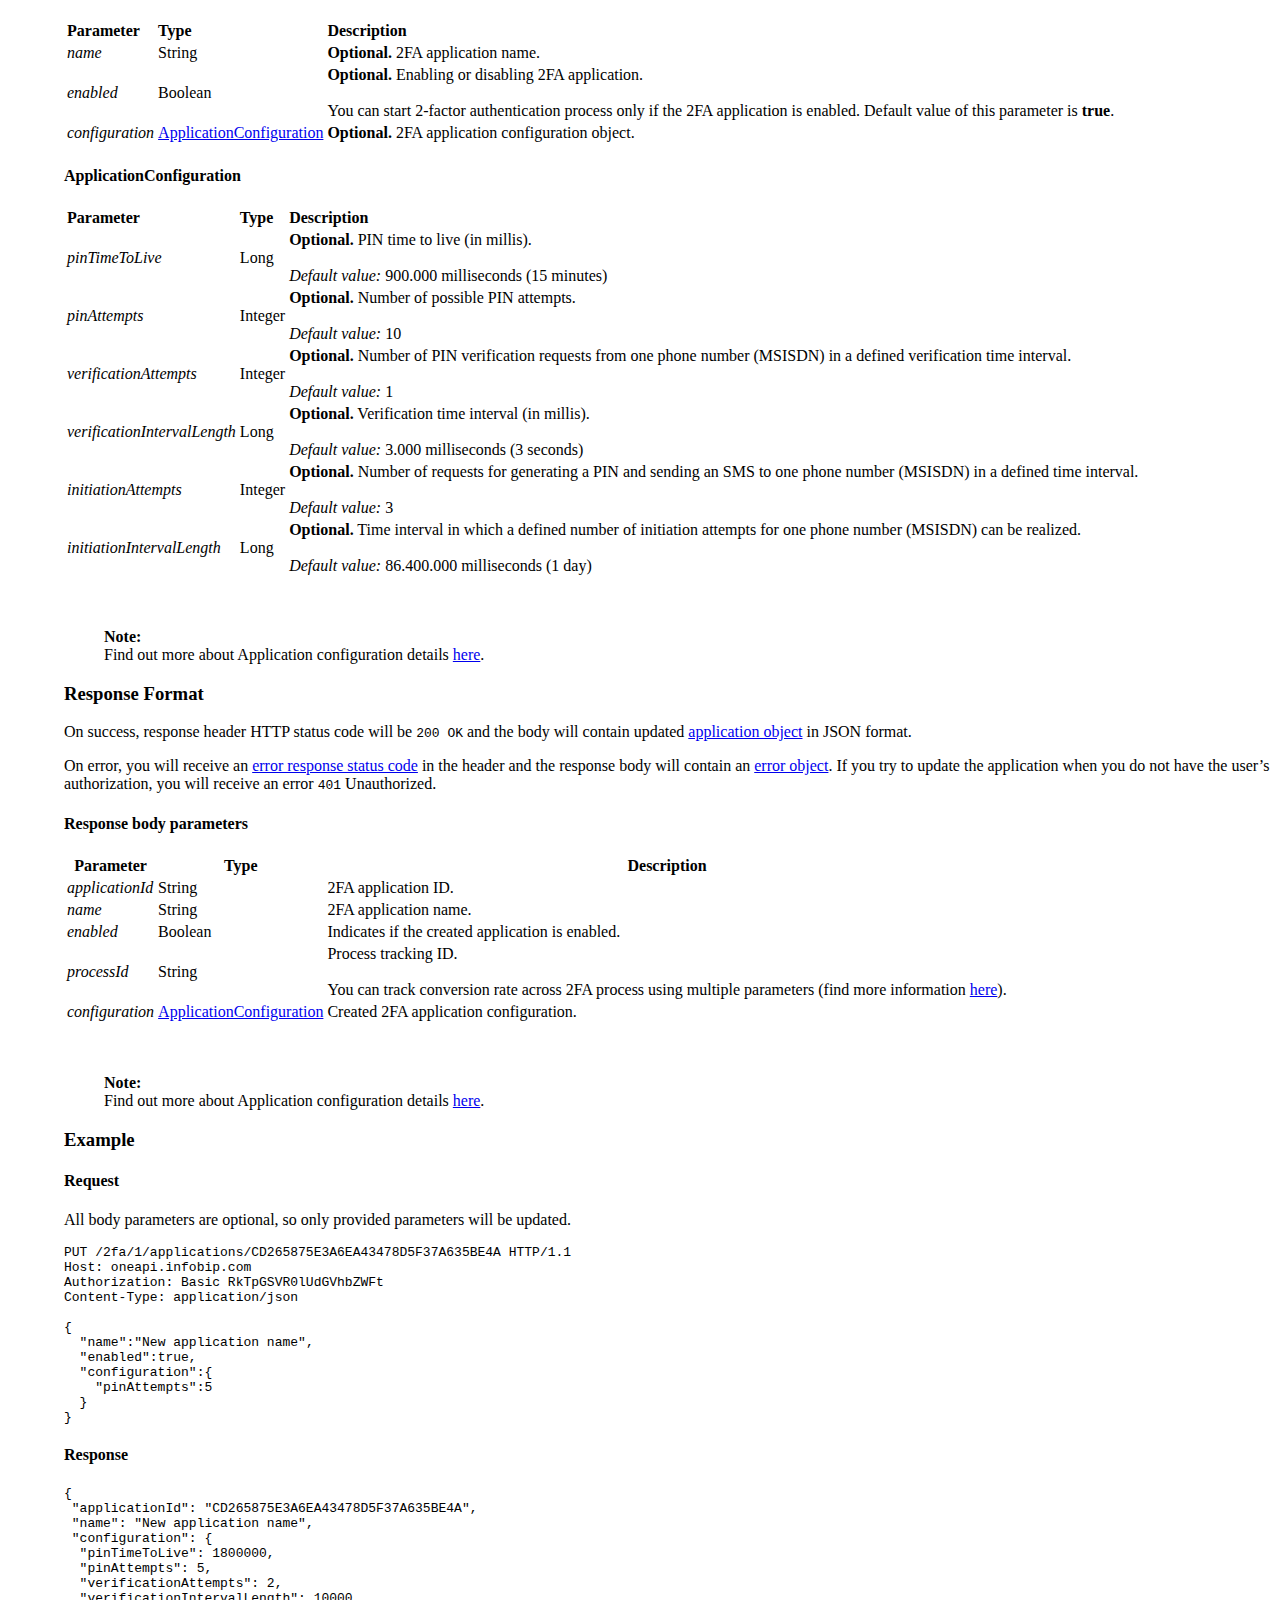
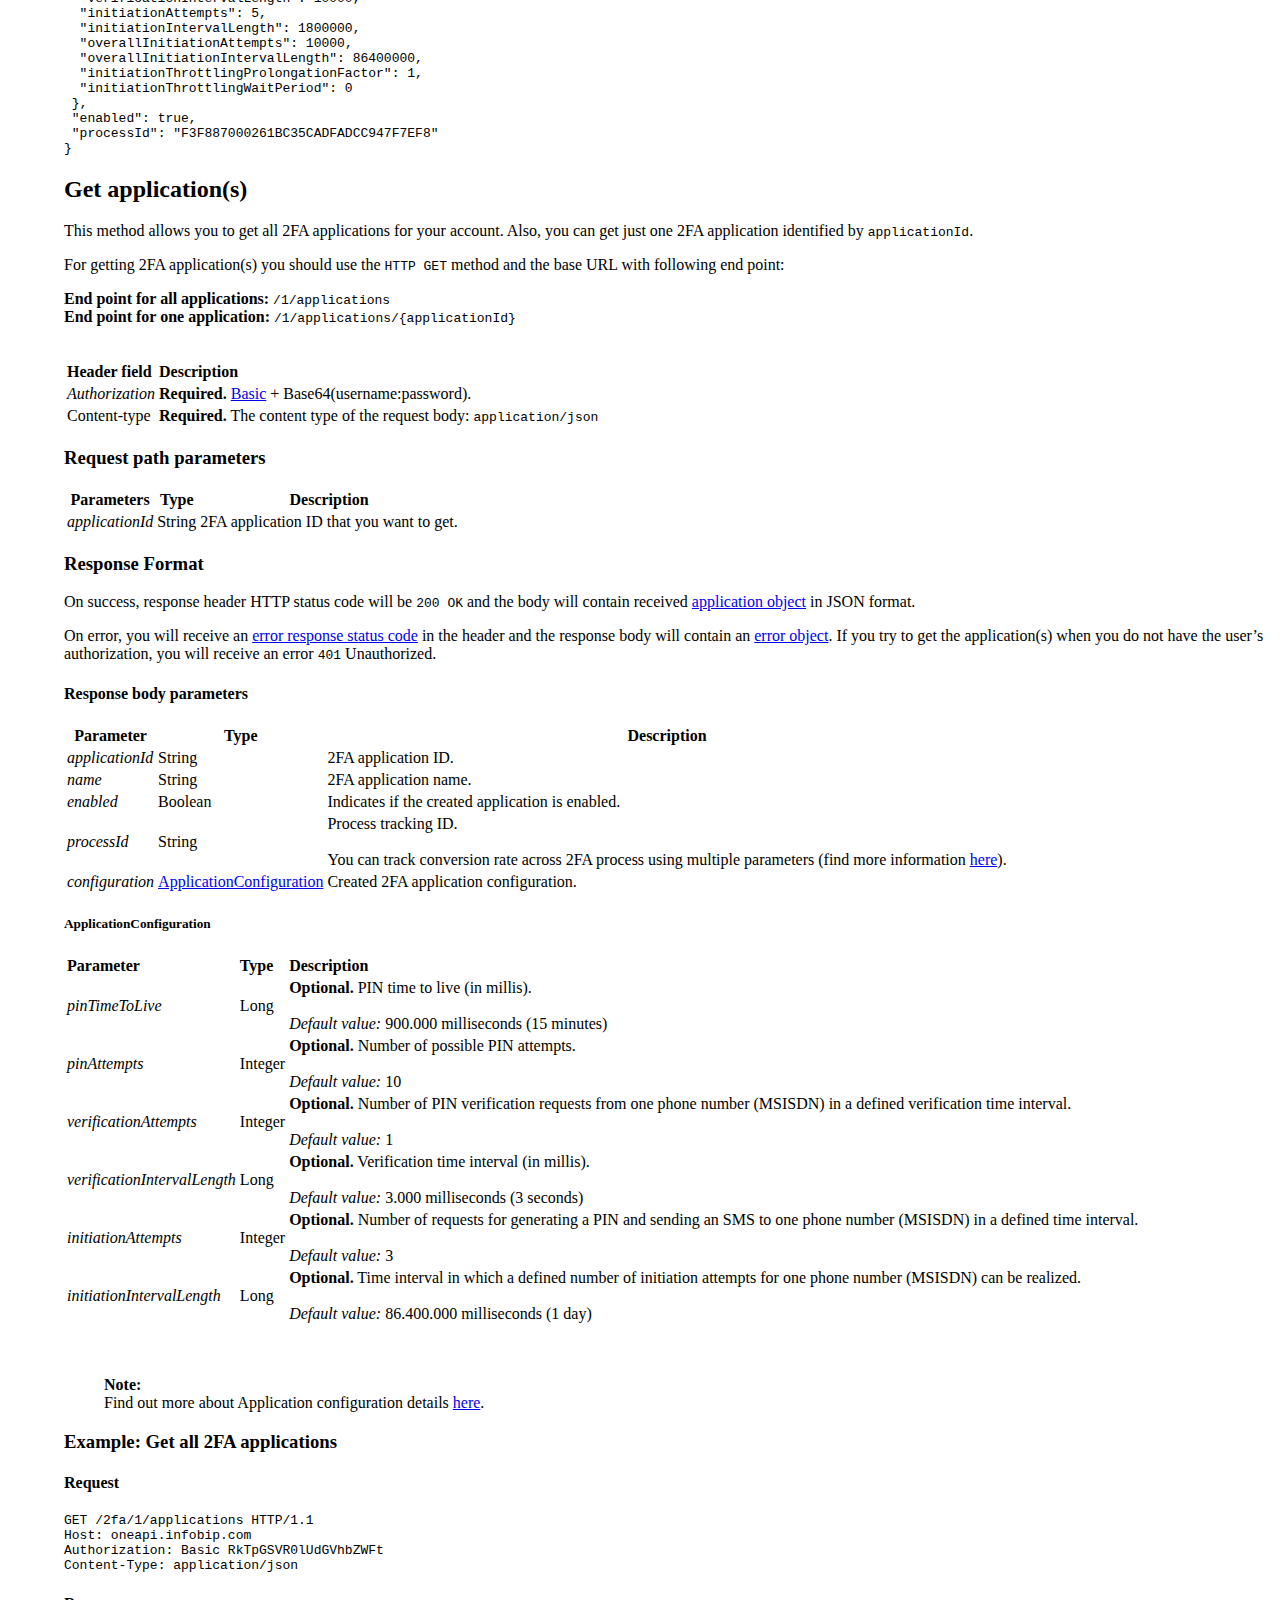
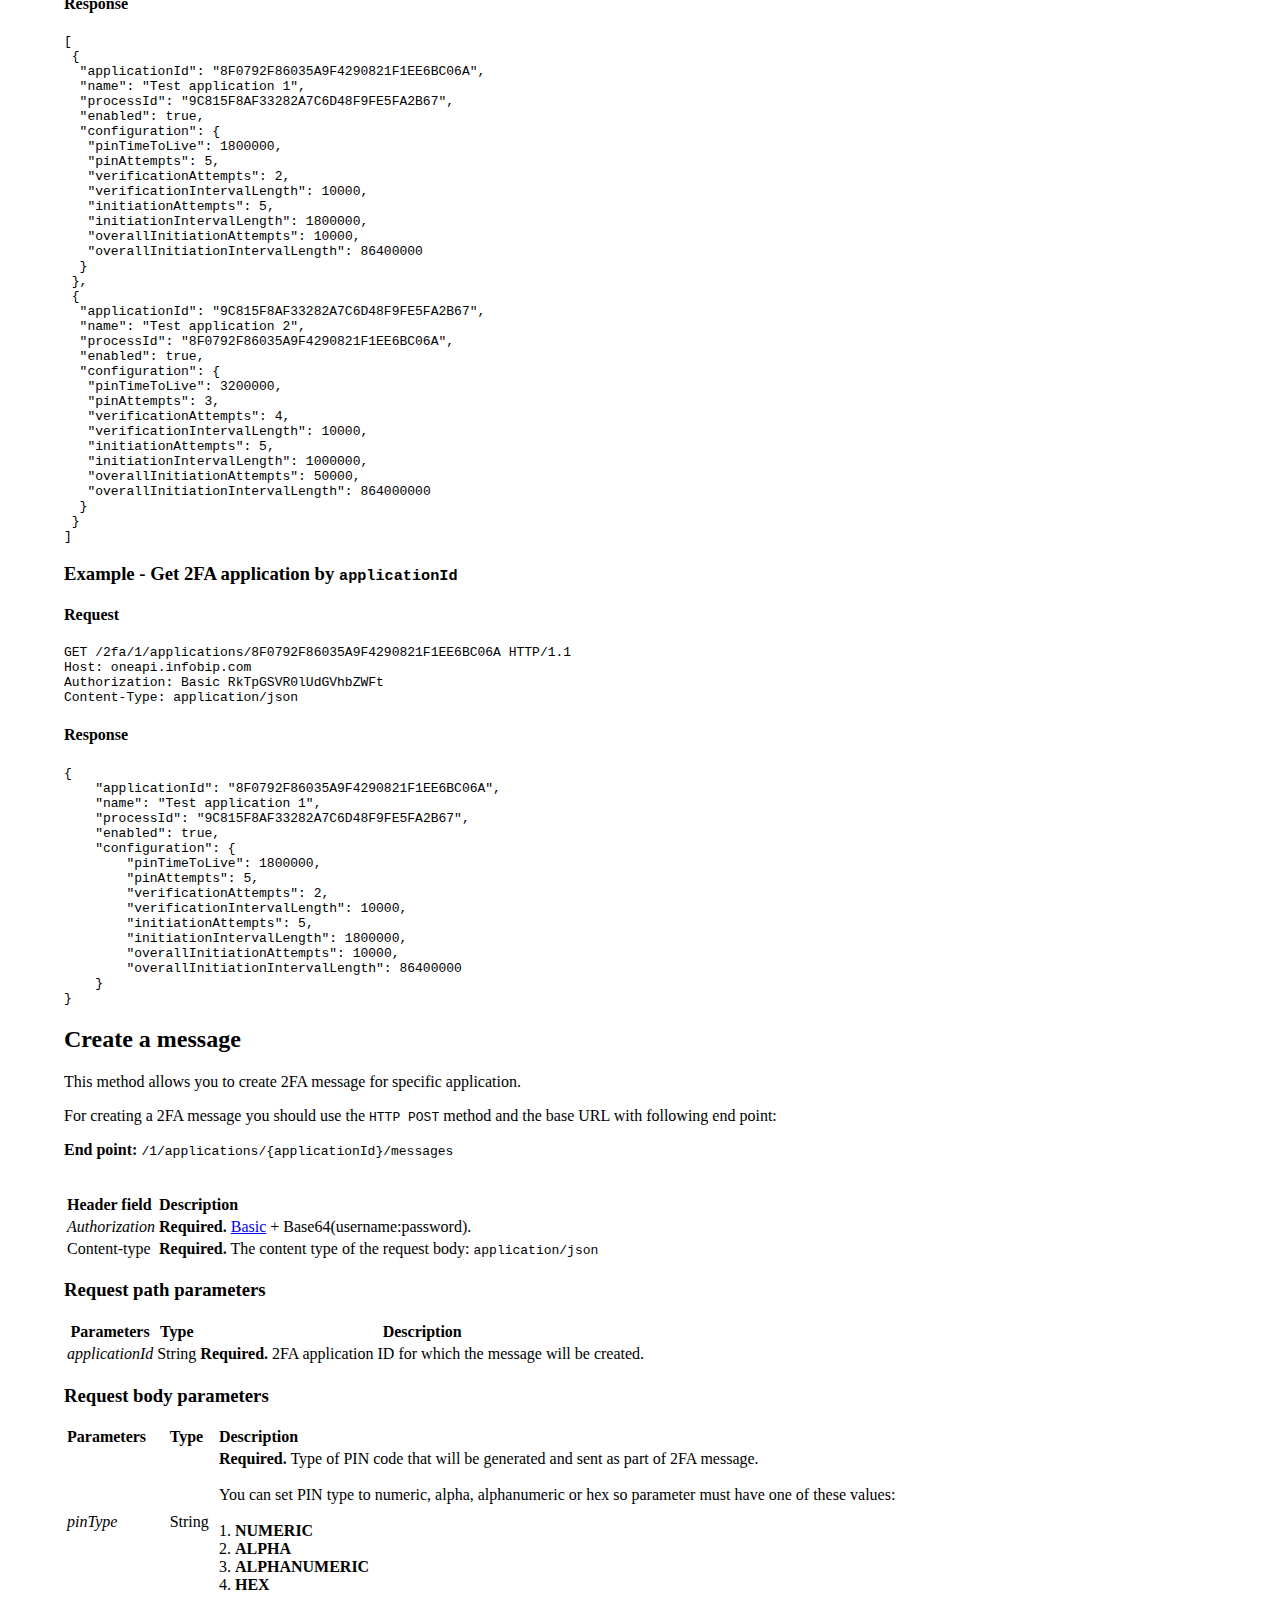
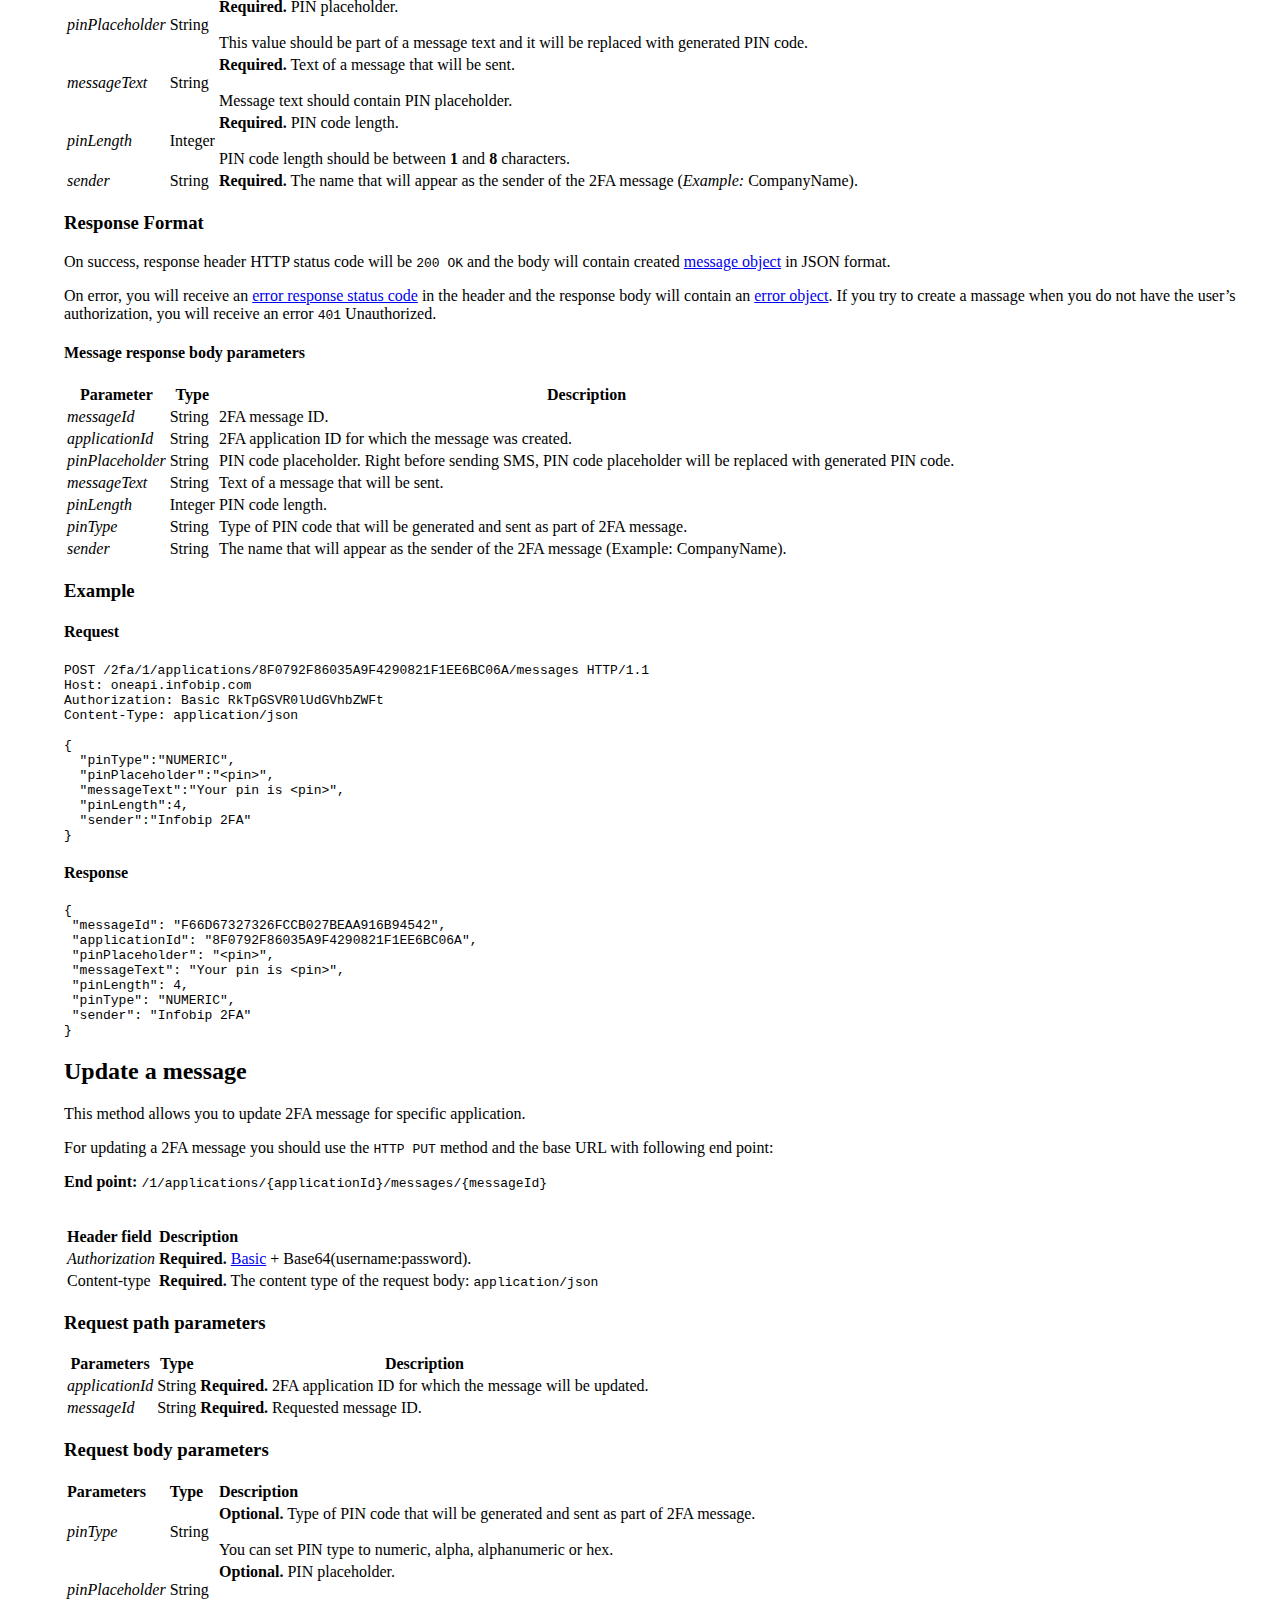
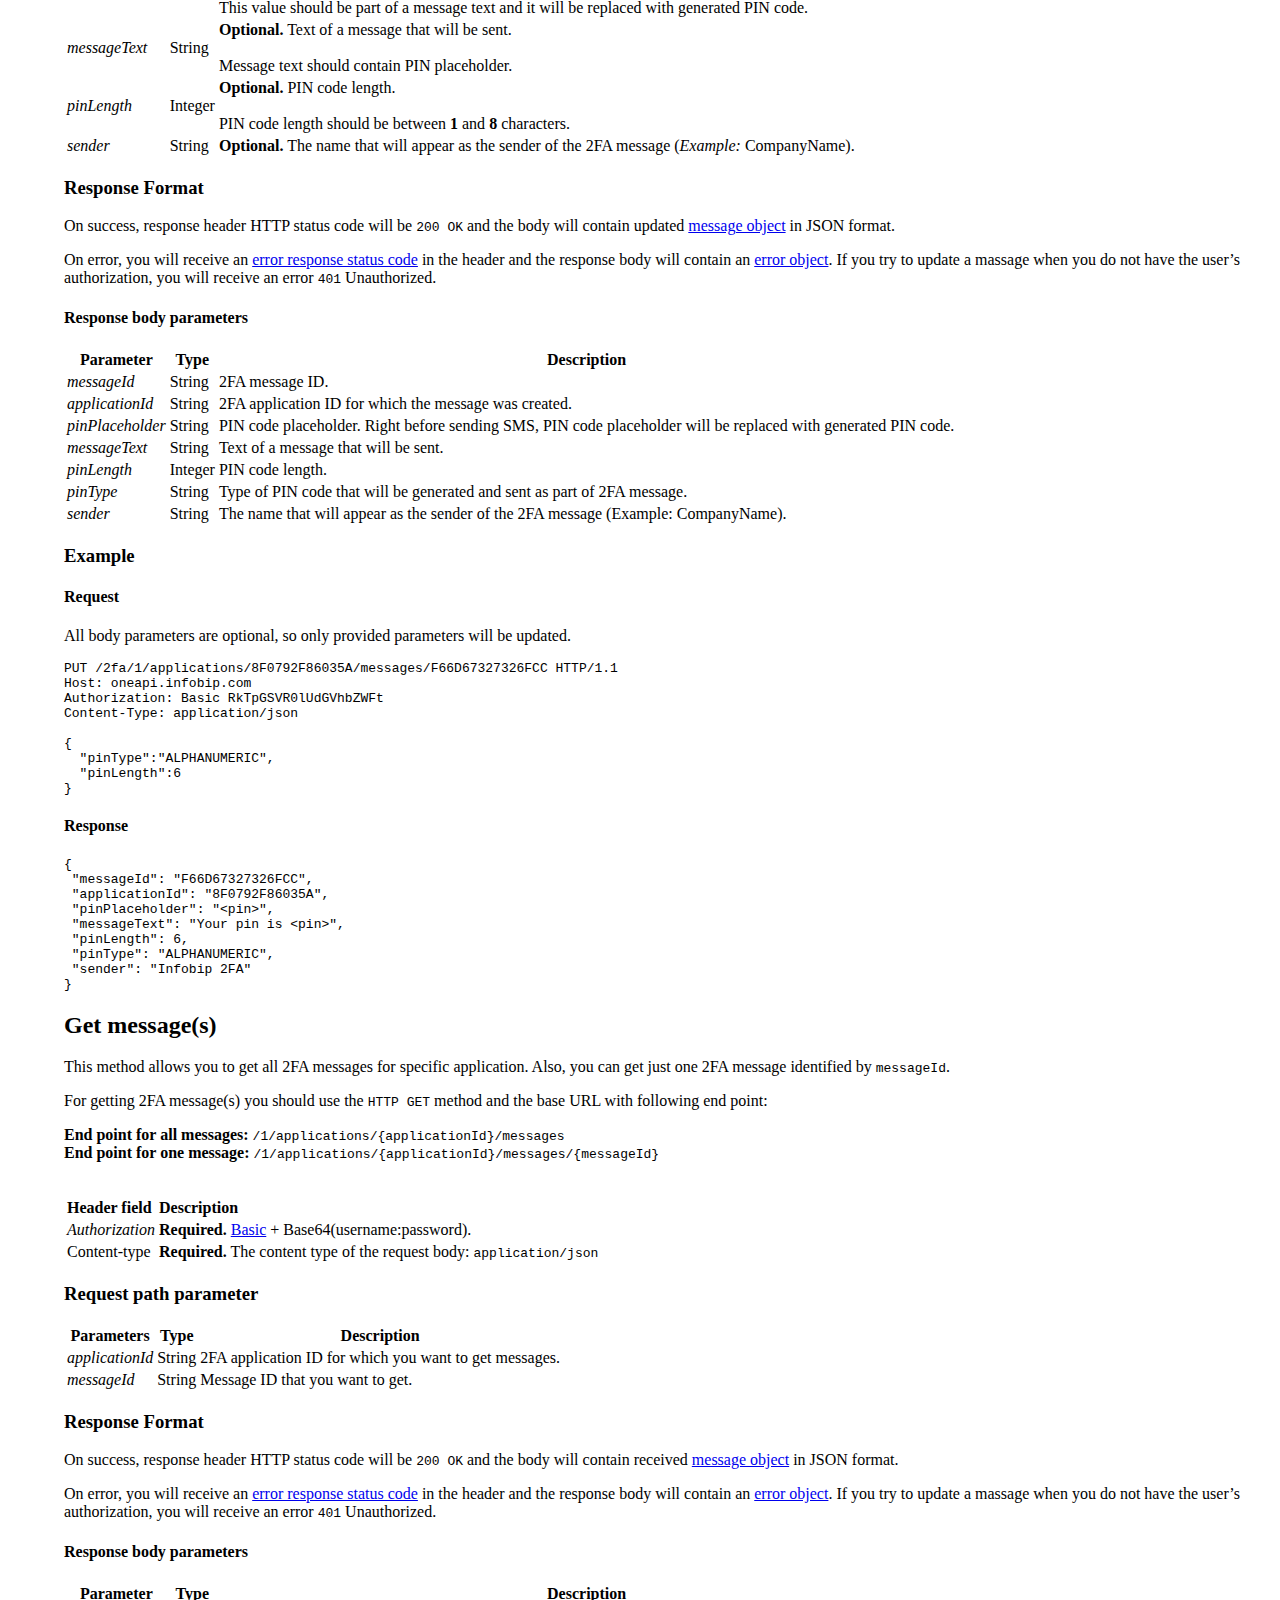
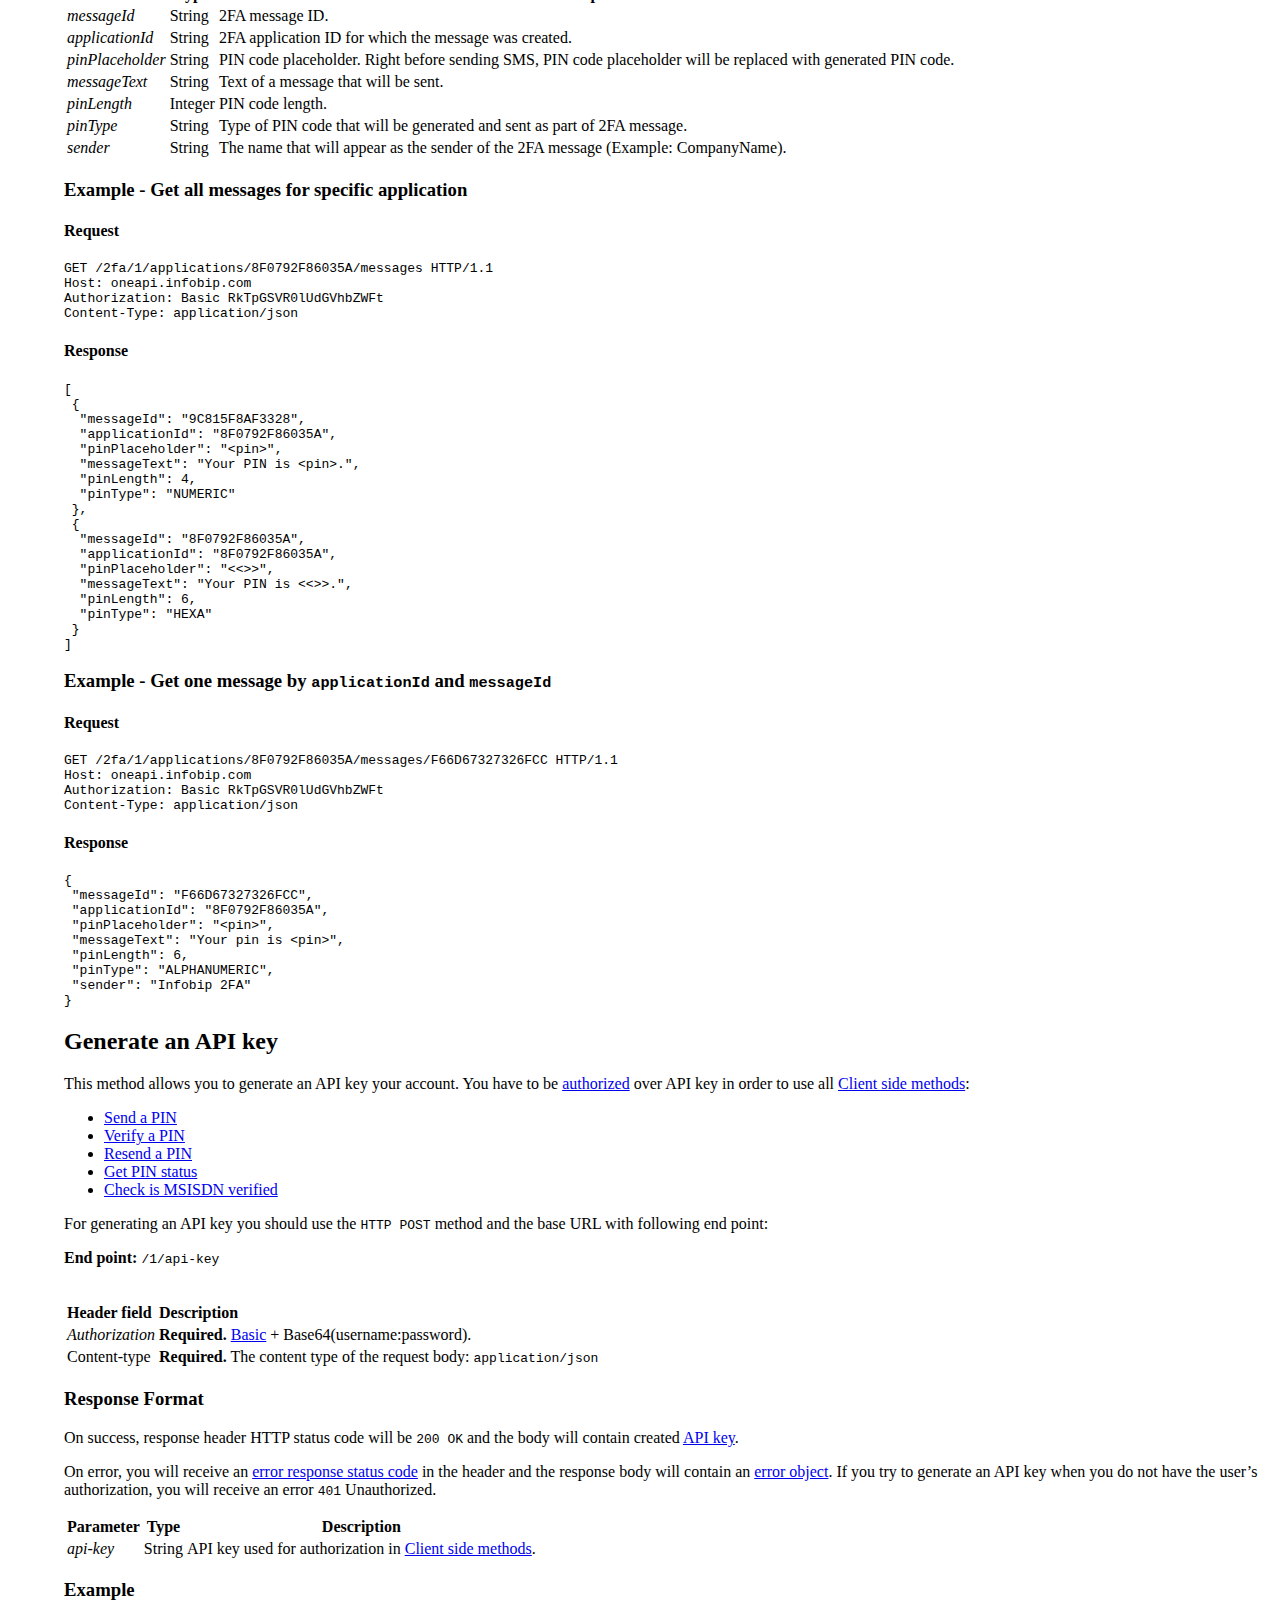
==== commit 654dc21d: "Added header with IB logo" ====
--- a/http-api.html
+++ b/http-api.html
@@ -5,10 +5,16 @@
 <meta name="viewport" content="width=device-width, initial-scale=1.0">
 <title>Infobip 2-fa HTTP API</title>
 <link rel="stylesheet" href="https://stackedit.io/res-min/themes/base.css" />
+<link rel="stylesheet" href="stylesheets/styles.css"/>
 <link rel="icon" href="/favicon.ico" />
 <script type="text/javascript" src="https://cdn.mathjax.org/mathjax/latest/MathJax.js?config=TeX-AMS_HTML"></script>
 </head>
-<body><div class="container"><h1 id="infobip-2-factor-authentication-api">Infobip 2-factor authentication HTTP API</h1>
+<body>
+<div id="topdiv">
+  <img src="img/infobip_logo.png"/> 
+  <div id="top2fa">2-factor authentication</div>
+</div>
+  <div class="container"><h1 id="infobip-2-factor-authentication-api">Infobip 2-factor authentication HTTP API</h1>
 
 <h2 id="base-url">Base URL</h2>
 
@@ -2634,5 +2640,6 @@
             "<span class="hljs-attribute">text</span>": <span class="hljs-value"><span class="hljs-string">"Application or message with given ID cannot be found."</span>
         </span>}
     </span>}
-</span>}</code></pre></div></body>
+</span>}</code></pre></div>
+</body>
 </html>--- a/stylesheets/styles.css
+++ b/stylesheets/styles.css
@@ -0,0 +1,22 @@
+body {
+  margin:42px 0px 0px 64px;
+}
+
+div#topdiv {
+  position:fixed;
+  top:0px;
+  left:0px;
+  width:100%;
+  background: #fff;
+  padding:8px;
+  border-bottom: 1px solid #ddd;
+}
+
+div#top2fa{
+  float: right; 
+  font-size: 1.3em; 
+  font-family: 'Source Sans Pro',sans-serif; 
+  font-weight: 300; 
+  color: #aaa; 
+  line-height: 40px;
+}
